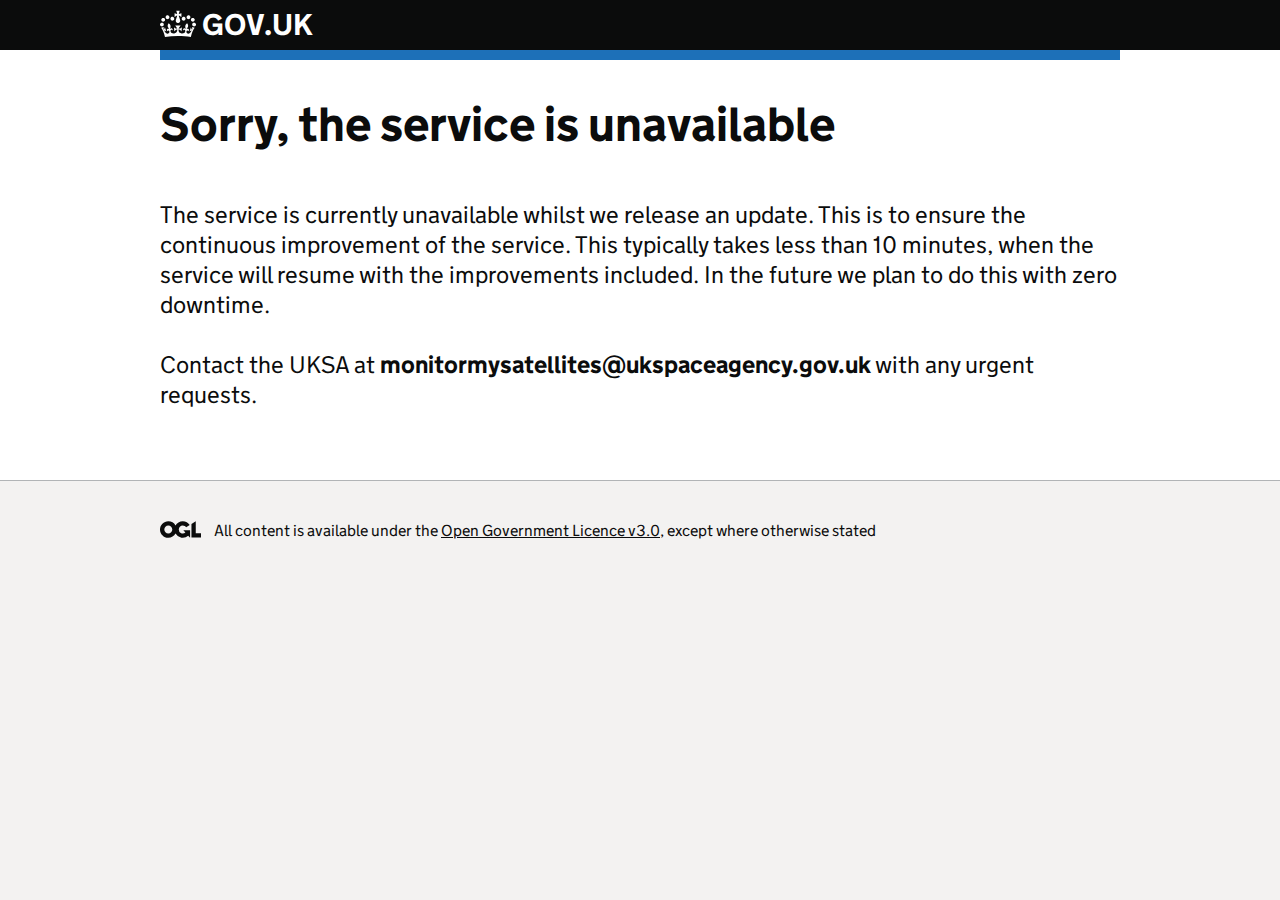
==== modules/maintenance/app/index.html @ 7b1642ac "MAJOR refactor..." ====
<!DOCTYPE html>
<html lang="en" class="govuk-template ">

<head>
    <meta charset="utf-8">
    <title>Sorry, the service is unavailable - Monitor my satellites - GOV.UK</title>
    <meta name="viewport" content="width=device-width, initial-scale=1, viewport-fit=cover">
    <meta name="theme-color" content="#0b0c0c">

    <meta http-equiv="X-UA-Compatible" content="IE=edge">

    <link rel="shortcut icon" sizes="16x16 32x32 48x48" href="./assets/images/favicon.ico" type="image/x-icon">
    <link rel="mask-icon" href="./assets/images/govuk-mask-icon.svg" color="#0b0c0c">
    <link rel="apple-touch-icon" sizes="180x180" href="./assets/images/govuk-apple-touch-icon-180x180.png">
    <link rel="apple-touch-icon" sizes="167x167" href="./assets/images/govuk-apple-touch-icon-167x167.png">
    <link rel="apple-touch-icon" sizes="152x152" href="./assets/images/govuk-apple-touch-icon-152x152.png">
    <link rel="apple-touch-icon" href="./assets/images/govuk-apple-touch-icon.png">

    <!--[if !IE 8]><!-->
    <link href="./stylesheets/govuk-frontend-4.0.0.min.css" rel="stylesheet">
    <!--<![endif]-->

    <!--[if IE 8]>
    <link href="./stylesheets/govuk-frontend-ie8-4.0.0.min.css" rel="stylesheet">
    <![endif]-->

    <meta property="og:image" content="./assets/images/govuk-opengraph-image.png">
</head>

<body class="govuk-template__body ">
<script>
    document.body.className = ((document.body.className) ? document.body.className + ' js-enabled' : 'js-enabled');

</script>

<a href="#main-content" class="govuk-skip-link" data-module="govuk-skip-link">Skip to main content</a>

<header class="govuk-header " role="banner" data-module="govuk-header">
    <div class="govuk-header__container govuk-width-container">
        <div class="govuk-header__logo">
            <a href="/" class="govuk-header__link govuk-header__link--homepage">
          <span class="govuk-header__logotype">
            <!--[if gt IE 8]><!-->
            <svg aria-hidden="true" focusable="false" class="govuk-header__logotype-crown" xmlns="http://www.w3.org/2000/svg" viewBox="0 0 132 97" height="30" width="36">
              <path fill="currentColor" fill-rule="evenodd" d="M25 30.2c3.5 1.5 7.7-.2 9.1-3.7 1.5-3.6-.2-7.8-3.9-9.2-3.6-1.4-7.6.3-9.1 3.9-1.4 3.5.3 7.5 3.9 9zM9 39.5c3.6 1.5 7.8-.2 9.2-3.7 1.5-3.6-.2-7.8-3.9-9.1-3.6-1.5-7.6.2-9.1 3.8-1.4 3.5.3 7.5 3.8 9zM4.4 57.2c3.5 1.5 7.7-.2 9.1-3.8 1.5-3.6-.2-7.7-3.9-9.1-3.5-1.5-7.6.3-9.1 3.8-1.4 3.5.3 7.6 3.9 9.1zm38.3-21.4c3.5 1.5 7.7-.2 9.1-3.8 1.5-3.6-.2-7.7-3.9-9.1-3.6-1.5-7.6.3-9.1 3.8-1.3 3.6.4 7.7 3.9 9.1zm64.4-5.6c-3.6 1.5-7.8-.2-9.1-3.7-1.5-3.6.2-7.8 3.8-9.2 3.6-1.4 7.7.3 9.2 3.9 1.3 3.5-.4 7.5-3.9 9zm15.9 9.3c-3.6 1.5-7.7-.2-9.1-3.7-1.5-3.6.2-7.8 3.7-9.1 3.6-1.5 7.7.2 9.2 3.8 1.5 3.5-.3 7.5-3.8 9zm4.7 17.7c-3.6 1.5-7.8-.2-9.2-3.8-1.5-3.6.2-7.7 3.9-9.1 3.6-1.5 7.7.3 9.2 3.8 1.3 3.5-.4 7.6-3.9 9.1zM89.3 35.8c-3.6 1.5-7.8-.2-9.2-3.8-1.4-3.6.2-7.7 3.9-9.1 3.6-1.5 7.7.3 9.2 3.8 1.4 3.6-.3 7.7-3.9 9.1zM69.7 17.7l8.9 4.7V9.3l-8.9 2.8c-.2-.3-.5-.6-.9-.9L72.4 0H59.6l3.5 11.2c-.3.3-.6.5-.9.9l-8.8-2.8v13.1l8.8-4.7c.3.3.6.7.9.9l-5 15.4v.1c-.2.8-.4 1.6-.4 2.4 0 4.1 3.1 7.5 7 8.1h.2c.3 0 .7.1 1 .1.4 0 .7 0 1-.1h.2c4-.6 7.1-4.1 7.1-8.1 0-.8-.1-1.7-.4-2.4V34l-5.1-15.4c.4-.2.7-.6 1-.9zM66 92.8c16.9 0 32.8 1.1 47.1 3.2 4-16.9 8.9-26.7 14-33.5l-9.6-3.4c1 4.9 1.1 7.2 0 10.2-1.5-1.4-3-4.3-4.2-8.7L108.6 76c2.8-2 5-3.2 7.5-3.3-4.4 9.4-10 11.9-13.6 11.2-4.3-.8-6.3-4.6-5.6-7.9 1-4.7 5.7-5.9 8-.5 4.3-8.7-3-11.4-7.6-8.8 7.1-7.2 7.9-13.5 2.1-21.1-8 6.1-8.1 12.3-4.5 20.8-4.7-5.4-12.1-2.5-9.5 6.2 3.4-5.2 7.9-2 7.2 3.1-.6 4.3-6.4 7.8-13.5 7.2-10.3-.9-10.9-8-11.2-13.8 2.5-.5 7.1 1.8 11 7.3L80.2 60c-4.1 4.4-8 5.3-12.3 5.4 1.4-4.4 8-11.6 8-11.6H55.5s6.4 7.2 7.9 11.6c-4.2-.1-8-1-12.3-5.4l1.4 16.4c3.9-5.5 8.5-7.7 10.9-7.3-.3 5.8-.9 12.8-11.1 13.8-7.2.6-12.9-2.9-13.5-7.2-.7-5 3.8-8.3 7.1-3.1 2.7-8.7-4.6-11.6-9.4-6.2 3.7-8.5 3.6-14.7-4.6-20.8-5.8 7.6-5 13.9 2.2 21.1-4.7-2.6-11.9.1-7.7 8.8 2.3-5.5 7.1-4.2 8.1.5.7 3.3-1.3 7.1-5.7 7.9-3.5.7-9-1.8-13.5-11.2 2.5.1 4.7 1.3 7.5 3.3l-4.7-15.4c-1.2 4.4-2.7 7.2-4.3 8.7-1.1-3-.9-5.3 0-10.2l-9.5 3.4c5 6.9 9.9 16.7 14 33.5 14.8-2.1 30.8-3.2 47.7-3.2z"></path>
            </svg>
              <!--<![endif]-->
              <!--[if IE 8]>
              <img src="./assets/images/govuk-logotype-crown.png" class="govuk-header__logotype-crown-fallback-image" width="36" height="32">
              <![endif]-->
              <span class="govuk-header__logotype-text">
              GOV.UK
            </span>
          </span>
            </a>
        </div>
    </div>
</header>

<div class="govuk-width-container ">
    <main class="govuk-main-wrapper " id="main-content" role="main">
        <h1 class="govuk-heading-xl">Sorry, the service is unavailable</h1>

        <p class="govuk-body-l">The service is currently unavailable whilst we release an update. This is to ensure the continuous improvement of the service. This typically takes less than 10 minutes, when the service will resume with the improvements included. In the future we plan to do this with zero downtime.</p>

        <p class="govuk-body-l">Contact the UKSA at <b>monitormysatellites@ukspaceagency.gov.uk</b> with any urgent requests.</p>

    </main>
</div>

<footer class="govuk-footer " role="contentinfo">
    <div class="govuk-width-container ">
        <div class="govuk-footer__meta">
            <div class="govuk-footer__meta-item govuk-footer__meta-item--grow">

                <svg aria-hidden="true" focusable="false" class="govuk-footer__licence-logo" xmlns="http://www.w3.org/2000/svg" viewBox="0 0 483.2 195.7" height="17" width="41">
                    <path fill="currentColor" d="M421.5 142.8V.1l-50.7 32.3v161.1h112.4v-50.7zm-122.3-9.6A47.12 47.12 0 0 1 221 97.8c0-26 21.1-47.1 47.1-47.1 16.7 0 31.4 8.7 39.7 21.8l42.7-27.2A97.63 97.63 0 0 0 268.1 0c-36.5 0-68.3 20.1-85.1 49.7A98 98 0 0 0 97.8 0C43.9 0 0 43.9 0 97.8s43.9 97.8 97.8 97.8c36.5 0 68.3-20.1 85.1-49.7a97.76 97.76 0 0 0 149.6 25.4l19.4 22.2h3v-87.8h-80l24.3 27.5zM97.8 145c-26 0-47.1-21.1-47.1-47.1s21.1-47.1 47.1-47.1 47.2 21 47.2 47S123.8 145 97.8 145" />
                </svg>
                <span class="govuk-footer__licence-description">
            All content is available under the
            <a class="govuk-footer__link" href="https://www.nationalarchives.gov.uk/doc/open-government-licence/version/3/" rel="license">Open Government Licence v3.0</a>, except where otherwise stated
          </span>
            </div>
        </div>
    </div>
</footer>

<script src="./javascript/govuk-frontend-4.0.0.min.js"></script>
<script>
    window.GOVUKFrontend.initAll()

</script>
</body>

</html>
---- modules/maintenance/app/stylesheets/govuk-frontend-4.0.0.min.css ----
.govuk-link{font-family:GDS Transport,arial,sans-serif;-webkit-font-smoothing:antialiased;-moz-osx-font-smoothing:grayscale;text-decoration:underline}

/*! Copyright (c) 2011 by Margaret Calvert & Henrik Kubel. All rights reserved. The font has been customised for exclusive use on gov.uk. This cut is not commercially available. */@font-face{font-family:GDS Transport;font-style:normal;font-weight:400;src:url(/modules/maintenance/app/assets/fonts/light-94a07e06a1-v2.woff2) format("woff2"),url(/modules/maintenance/app/assets/fonts/light-f591b13f7d-v2.woff) format("woff");font-display:fallback}@font-face{font-family:GDS Transport;font-style:normal;font-weight:700;src:url(/modules/maintenance/app/assets/fonts/bold-b542beb274-v2.woff2) format("woff2"),url(/modules/maintenance/app/assets/fonts/bold-affa96571d-v2.woff) format("woff");font-display:fallback}@media print{.govuk-link{font-family:sans-serif}}.govuk-link:focus{outline:3px solid rgba(0,0,0,0);background-color:#fd0;box-shadow:0 -2px #fd0,0 4px #0b0c0c;text-decoration:none}.govuk-link:link{color:#1d70b8}.govuk-link:visited{color:#4c2c92}.govuk-link:hover{color:#003078}.govuk-link:active,.govuk-link:focus{color:#0b0c0c}@media print{.govuk-link[href^="/"]:after,.govuk-link[href^="http://"]:after,.govuk-link[href^="https://"]:after{content:" (" attr(href) ")";font-size:90%;word-wrap:break-word}}.govuk-link--muted:link,.govuk-link--muted:visited{color:#505a5f}.govuk-link--muted:active,.govuk-link--muted:focus,.govuk-link--muted:hover,.govuk-link--text-colour:link,.govuk-link--text-colour:visited{color:#0b0c0c}@media print{.govuk-link--text-colour:link,.govuk-link--text-colour:visited{color:#000}}.govuk-link--text-colour:hover{color:rgba(11,12,12,.99)}.govuk-link--text-colour:active,.govuk-link--text-colour:focus{color:#0b0c0c}@media print{.govuk-link--text-colour:active,.govuk-link--text-colour:focus{color:#000}}.govuk-link--inverse:link,.govuk-link--inverse:visited{color:#fff}.govuk-link--inverse:active,.govuk-link--inverse:hover{color:hsla(0,0%,100%,.99)}.govuk-link--inverse:focus{color:#0b0c0c}.govuk-link--no-underline:not(:hover):not(:active){text-decoration:none}.govuk-link--no-visited-state:link,.govuk-link--no-visited-state:visited{color:#1d70b8}.govuk-link--no-visited-state:hover{color:#003078}.govuk-link--no-visited-state:active,.govuk-link--no-visited-state:focus,.govuk-list{color:#0b0c0c}.govuk-list{font-family:GDS Transport,arial,sans-serif;-webkit-font-smoothing:antialiased;-moz-osx-font-smoothing:grayscale;font-weight:400;font-size:16px;font-size:1rem;line-height:1.25;margin-top:0;margin-bottom:15px;padding-left:0;list-style-type:none}@media print{.govuk-list{font-family:sans-serif}}@media (min-width:40.0625em){.govuk-list{font-size:19px;font-size:1.1875rem;line-height:1.31579}}@media print{.govuk-list{font-size:14pt;line-height:1.15;color:#000}}@media (min-width:40.0625em){.govuk-list{margin-bottom:20px}}.govuk-list .govuk-list{margin-top:10px}.govuk-list>li{margin-bottom:5px}.govuk-list--bullet{padding-left:20px;list-style-type:disc}.govuk-list--number{padding-left:20px;list-style-type:decimal}.govuk-list--bullet>li,.govuk-list--number>li{margin-bottom:0}@media (min-width:40.0625em){.govuk-list--bullet>li,.govuk-list--number>li{margin-bottom:5px}}.govuk-list--spaced>li{margin-bottom:10px}@media (min-width:40.0625em){.govuk-list--spaced>li{margin-bottom:15px}}.govuk-heading-xl{color:#0b0c0c;font-family:GDS Transport,arial,sans-serif;-webkit-font-smoothing:antialiased;-moz-osx-font-smoothing:grayscale;font-weight:700;font-size:32px;font-size:2rem;line-height:1.09375;display:block;margin-top:0;margin-bottom:30px}@media print{.govuk-heading-xl{color:#000;font-family:sans-serif}}@media (min-width:40.0625em){.govuk-heading-xl{font-size:48px;font-size:3rem;line-height:1.04167}}@media print{.govuk-heading-xl{font-size:32pt;line-height:1.15}}@media (min-width:40.0625em){.govuk-heading-xl{margin-bottom:50px}}.govuk-heading-l{color:#0b0c0c;font-family:GDS Transport,arial,sans-serif;-webkit-font-smoothing:antialiased;-moz-osx-font-smoothing:grayscale;font-weight:700;font-size:24px;font-size:1.5rem;line-height:1.04167;display:block;margin-top:0;margin-bottom:20px}@media print{.govuk-heading-l{color:#000;font-family:sans-serif}}@media (min-width:40.0625em){.govuk-heading-l{font-size:36px;font-size:2.25rem;line-height:1.11111}}@media print{.govuk-heading-l{font-size:24pt;line-height:1.05}}@media (min-width:40.0625em){.govuk-heading-l{margin-bottom:30px}}.govuk-heading-m{color:#0b0c0c;font-family:GDS Transport,arial,sans-serif;-webkit-font-smoothing:antialiased;-moz-osx-font-smoothing:grayscale;font-weight:700;font-size:18px;font-size:1.125rem;line-height:1.11111;display:block;margin-top:0;margin-bottom:15px}@media print{.govuk-heading-m{color:#000;font-family:sans-serif}}@media (min-width:40.0625em){.govuk-heading-m{font-size:24px;font-size:1.5rem;line-height:1.25}}@media print{.govuk-heading-m{font-size:18pt;line-height:1.15}}@media (min-width:40.0625em){.govuk-heading-m{margin-bottom:20px}}.govuk-heading-s{color:#0b0c0c;font-family:GDS Transport,arial,sans-serif;-webkit-font-smoothing:antialiased;-moz-osx-font-smoothing:grayscale;font-weight:700;font-size:16px;font-size:1rem;line-height:1.25;display:block;margin-top:0;margin-bottom:15px}@media print{.govuk-heading-s{color:#000;font-family:sans-serif}}@media (min-width:40.0625em){.govuk-heading-s{font-size:19px;font-size:1.1875rem;line-height:1.31579}}@media print{.govuk-heading-s{font-size:14pt;line-height:1.15}}@media (min-width:40.0625em){.govuk-heading-s{margin-bottom:20px}}.govuk-caption-xl{font-family:GDS Transport,arial,sans-serif;-webkit-font-smoothing:antialiased;-moz-osx-font-smoothing:grayscale;font-weight:400;font-size:18px;font-size:1.125rem;line-height:1.11111;display:block;margin-bottom:5px;color:#505a5f}@media print{.govuk-caption-xl{font-family:sans-serif}}@media (min-width:40.0625em){.govuk-caption-xl{font-size:27px;font-size:1.6875rem;line-height:1.11111}}@media print{.govuk-caption-xl{font-size:18pt;line-height:1.15}}.govuk-caption-l{font-family:GDS Transport,arial,sans-serif;-webkit-font-smoothing:antialiased;-moz-osx-font-smoothing:grayscale;font-weight:400;font-size:18px;font-size:1.125rem;line-height:1.11111;display:block;margin-bottom:5px;color:#505a5f}@media print{.govuk-caption-l{font-family:sans-serif}}@media (min-width:40.0625em){.govuk-caption-l{font-size:24px;font-size:1.5rem;line-height:1.25}}@media print{.govuk-caption-l{font-size:18pt;line-height:1.15}}@media (min-width:40.0625em){.govuk-caption-l{margin-bottom:0}}.govuk-caption-m{font-family:GDS Transport,arial,sans-serif;-webkit-font-smoothing:antialiased;-moz-osx-font-smoothing:grayscale;font-weight:400;font-size:16px;font-size:1rem;line-height:1.25;display:block;color:#505a5f}@media print{.govuk-caption-m{font-family:sans-serif}}@media (min-width:40.0625em){.govuk-caption-m{font-size:19px;font-size:1.1875rem;line-height:1.31579}}@media print{.govuk-caption-m{font-size:14pt;line-height:1.15}}.govuk-body-l,.govuk-body-lead{color:#0b0c0c;font-family:GDS Transport,arial,sans-serif;-webkit-font-smoothing:antialiased;-moz-osx-font-smoothing:grayscale;font-weight:400;font-size:18px;font-size:1.125rem;line-height:1.11111;margin-top:0;margin-bottom:20px}@media print{.govuk-body-l,.govuk-body-lead{color:#000;font-family:sans-serif}}@media (min-width:40.0625em){.govuk-body-l,.govuk-body-lead{font-size:24px;font-size:1.5rem;line-height:1.25}}@media print{.govuk-body-l,.govuk-body-lead{font-size:18pt;line-height:1.15}}@media (min-width:40.0625em){.govuk-body-l,.govuk-body-lead{margin-bottom:30px}}.govuk-body,.govuk-body-m{color:#0b0c0c;font-family:GDS Transport,arial,sans-serif;-webkit-font-smoothing:antialiased;-moz-osx-font-smoothing:grayscale;font-weight:400;font-size:16px;font-size:1rem;line-height:1.25;margin-top:0;margin-bottom:15px}@media print{.govuk-body,.govuk-body-m{color:#000;font-family:sans-serif}}@media (min-width:40.0625em){.govuk-body,.govuk-body-m{font-size:19px;font-size:1.1875rem;line-height:1.31579}}@media print{.govuk-body,.govuk-body-m{font-size:14pt;line-height:1.15}}@media (min-width:40.0625em){.govuk-body,.govuk-body-m{margin-bottom:20px}}.govuk-body-s{color:#0b0c0c;font-family:GDS Transport,arial,sans-serif;-webkit-font-smoothing:antialiased;-moz-osx-font-smoothing:grayscale;font-weight:400;font-size:14px;font-size:.875rem;line-height:1.14286;margin-top:0;margin-bottom:15px}@media print{.govuk-body-s{color:#000;font-family:sans-serif}}@media (min-width:40.0625em){.govuk-body-s{font-size:16px;font-size:1rem;line-height:1.25}}@media print{.govuk-body-s{font-size:14pt;line-height:1.2}}@media (min-width:40.0625em){.govuk-body-s{margin-bottom:20px}}.govuk-body-xs{color:#0b0c0c;font-family:GDS Transport,arial,sans-serif;-webkit-font-smoothing:antialiased;-moz-osx-font-smoothing:grayscale;font-weight:400;font-size:12px;font-size:.75rem;line-height:1.25;margin-top:0;margin-bottom:15px}@media print{.govuk-body-xs{color:#000;font-family:sans-serif}}@media (min-width:40.0625em){.govuk-body-xs{font-size:14px;font-size:.875rem;line-height:1.42857}}@media print{.govuk-body-xs{font-size:12pt;line-height:1.2}}@media (min-width:40.0625em){.govuk-body-xs{margin-bottom:20px}}.govuk-body-l+.govuk-heading-l,.govuk-body-lead+.govuk-heading-l{padding-top:5px}@media (min-width:40.0625em){.govuk-body-l+.govuk-heading-l,.govuk-body-lead+.govuk-heading-l{padding-top:10px}}.govuk-body+.govuk-heading-l,.govuk-body-m+.govuk-heading-l,.govuk-body-s+.govuk-heading-l,.govuk-list+.govuk-heading-l{padding-top:15px}@media (min-width:40.0625em){.govuk-body+.govuk-heading-l,.govuk-body-m+.govuk-heading-l,.govuk-body-s+.govuk-heading-l,.govuk-list+.govuk-heading-l{padding-top:20px}}.govuk-body+.govuk-heading-m,.govuk-body+.govuk-heading-s,.govuk-body-m+.govuk-heading-m,.govuk-body-m+.govuk-heading-s,.govuk-body-s+.govuk-heading-m,.govuk-body-s+.govuk-heading-s,.govuk-list+.govuk-heading-m,.govuk-list+.govuk-heading-s{padding-top:5px}@media (min-width:40.0625em){.govuk-body+.govuk-heading-m,.govuk-body+.govuk-heading-s,.govuk-body-m+.govuk-heading-m,.govuk-body-m+.govuk-heading-s,.govuk-body-s+.govuk-heading-m,.govuk-body-s+.govuk-heading-s,.govuk-list+.govuk-heading-m,.govuk-list+.govuk-heading-s{padding-top:10px}}.govuk-section-break{margin:0;border:0}.govuk-section-break--xl{margin-top:30px;margin-bottom:30px}@media (min-width:40.0625em){.govuk-section-break--xl{margin-top:50px;margin-bottom:50px}}.govuk-section-break--l{margin-top:20px;margin-bottom:20px}@media (min-width:40.0625em){.govuk-section-break--l{margin-top:30px;margin-bottom:30px}}.govuk-section-break--m{margin-top:15px;margin-bottom:15px}@media (min-width:40.0625em){.govuk-section-break--m{margin-top:20px;margin-bottom:20px}}.govuk-section-break--visible{border-bottom:1px solid #b1b4b6}.govuk-button-group{margin-bottom:5px;display:-webkit-box;display:-webkit-flex;display:-ms-flexbox;display:flex;-webkit-box-orient:vertical;-webkit-box-direction:normal;-webkit-flex-direction:column;-ms-flex-direction:column;flex-direction:column;-webkit-box-align:center;-webkit-align-items:center;-ms-flex-align:center;align-items:center}@media (min-width:40.0625em){.govuk-button-group{margin-bottom:15px}}.govuk-button-group .govuk-link{font-family:GDS Transport,arial,sans-serif;-webkit-font-smoothing:antialiased;-moz-osx-font-smoothing:grayscale;font-weight:400;font-size:16px;font-size:1rem;line-height:1.1875;display:inline-block;max-width:100%;margin-top:5px;margin-bottom:20px;text-align:center}@media print{.govuk-button-group .govuk-link{font-family:sans-serif}}@media (min-width:40.0625em){.govuk-button-group .govuk-link{font-size:19px;font-size:1.1875rem;line-height:1}}@media print{.govuk-button-group .govuk-link{font-size:14pt;line-height:19px}}.govuk-button-group .govuk-button{margin-bottom:17px}@media (min-width:40.0625em){.govuk-button-group{margin-right:-15px;-webkit-box-orient:horizontal;-webkit-box-direction:normal;-webkit-flex-direction:row;-ms-flex-direction:row;flex-direction:row;-webkit-flex-wrap:wrap;-ms-flex-wrap:wrap;flex-wrap:wrap;-webkit-box-align:baseline;-webkit-align-items:baseline;-ms-flex-align:baseline;align-items:baseline}.govuk-button-group .govuk-button,.govuk-button-group .govuk-link{margin-right:15px}.govuk-button-group .govuk-link{text-align:left}}.govuk-form-group{margin-bottom:20px}.govuk-form-group:after{content:"";display:block;clear:both}@media (min-width:40.0625em){.govuk-form-group{margin-bottom:30px}}.govuk-form-group .govuk-form-group:last-of-type{margin-bottom:0}.govuk-form-group--error{padding-left:15px;border-left:5px solid #d4351c}.govuk-form-group--error .govuk-form-group{padding:0;border:0}.govuk-grid-row{margin-right:-15px;margin-left:-15px}.govuk-grid-row:after{content:"";display:block;clear:both}.govuk-grid-column-one-quarter{box-sizing:border-box;width:100%;padding:0 15px}@media (min-width:40.0625em){.govuk-grid-column-one-quarter{width:25%;float:left}}.govuk-grid-column-one-third{box-sizing:border-box;width:100%;padding:0 15px}@media (min-width:40.0625em){.govuk-grid-column-one-third{width:33.3333%;float:left}}.govuk-grid-column-one-half{box-sizing:border-box;width:100%;padding:0 15px}@media (min-width:40.0625em){.govuk-grid-column-one-half{width:50%;float:left}}.govuk-grid-column-two-thirds{box-sizing:border-box;width:100%;padding:0 15px}@media (min-width:40.0625em){.govuk-grid-column-two-thirds{width:66.6666%;float:left}}.govuk-grid-column-three-quarters{box-sizing:border-box;width:100%;padding:0 15px}@media (min-width:40.0625em){.govuk-grid-column-three-quarters{width:75%;float:left}}.govuk-grid-column-full{box-sizing:border-box;width:100%;padding:0 15px}@media (min-width:40.0625em){.govuk-grid-column-full{width:100%;float:left}}.govuk-grid-column-one-quarter-from-desktop{box-sizing:border-box;padding:0 15px}@media (min-width:48.0625em){.govuk-grid-column-one-quarter-from-desktop{width:25%;float:left}}.govuk-grid-column-one-third-from-desktop{box-sizing:border-box;padding:0 15px}@media (min-width:48.0625em){.govuk-grid-column-one-third-from-desktop{width:33.3333%;float:left}}.govuk-grid-column-one-half-from-desktop{box-sizing:border-box;padding:0 15px}@media (min-width:48.0625em){.govuk-grid-column-one-half-from-desktop{width:50%;float:left}}.govuk-grid-column-two-thirds-from-desktop{box-sizing:border-box;padding:0 15px}@media (min-width:48.0625em){.govuk-grid-column-two-thirds-from-desktop{width:66.6666%;float:left}}.govuk-grid-column-three-quarters-from-desktop{box-sizing:border-box;padding:0 15px}@media (min-width:48.0625em){.govuk-grid-column-three-quarters-from-desktop{width:75%;float:left}}.govuk-grid-column-full-from-desktop{box-sizing:border-box;padding:0 15px}@media (min-width:48.0625em){.govuk-grid-column-full-from-desktop{width:100%;float:left}}.govuk-main-wrapper{display:block;padding-top:20px;padding-bottom:20px}@media (min-width:40.0625em){.govuk-main-wrapper{padding-top:40px;padding-bottom:40px}}.govuk-main-wrapper--auto-spacing:first-child,.govuk-main-wrapper--l{padding-top:30px}@media (min-width:40.0625em){.govuk-main-wrapper--auto-spacing:first-child,.govuk-main-wrapper--l{padding-top:50px}}.govuk-template{background-color:#f3f2f1;-webkit-text-size-adjust:100%;-ms-text-size-adjust:100%;text-size-adjust:100%}@media screen{.govuk-template{overflow-y:scroll}}.govuk-template__body{margin:0;background-color:#fff}.govuk-width-container{max-width:960px;margin-right:15px;margin-left:15px}@supports (margin:max(calc(0px))){.govuk-width-container{margin-right:max(15px,calc(15px + env(safe-area-inset-right)));margin-left:max(15px,calc(15px + env(safe-area-inset-left)))}}@media (min-width:40.0625em){.govuk-width-container{margin-right:30px;margin-left:30px}@supports (margin:max(calc(0px))){.govuk-width-container{margin-right:max(30px,calc(15px + env(safe-area-inset-right)));margin-left:max(30px,calc(15px + env(safe-area-inset-left)))}}}@media (min-width:1020px){.govuk-width-container{margin-right:auto;margin-left:auto}@supports (margin:max(calc(0px))){.govuk-width-container{margin-right:auto;margin-left:auto}}}.govuk-accordion{margin-bottom:20px}@media (min-width:40.0625em){.govuk-accordion{margin-bottom:30px}}.govuk-accordion__section{padding-top:15px}.govuk-accordion__section-heading{margin-top:0;margin-bottom:0;padding-top:15px;padding-bottom:15px}.govuk-accordion__section-button{color:#0b0c0c;display:block;margin-bottom:0;padding-top:15px}@media print{.govuk-accordion__section-button{color:#000}}.govuk-accordion__section-heading-text{font-family:GDS Transport,arial,sans-serif;-webkit-font-smoothing:antialiased;-moz-osx-font-smoothing:grayscale;font-weight:700;font-size:18px;font-size:1.125rem;line-height:1.11111}@media print{.govuk-accordion__section-heading-text{font-family:sans-serif}}@media (min-width:40.0625em){.govuk-accordion__section-heading-text{font-size:24px;font-size:1.5rem;line-height:1.25}}@media print{.govuk-accordion__section-heading-text{font-size:18pt;line-height:1.15}}.govuk-accordion__section-content>:last-child{margin-bottom:0}.js-enabled .govuk-accordion{border-bottom:1px solid #b1b4b6}.js-enabled .govuk-accordion__section{padding-top:0}.js-enabled .govuk-accordion__section-content{display:none;padding-bottom:30px}@media (min-width:40.0625em){.js-enabled .govuk-accordion__section-content{padding-bottom:50px}}.js-enabled .govuk-accordion__section--expanded .govuk-accordion__section-content{display:block}.js-enabled .govuk-accordion__show-all{font-family:GDS Transport,arial,sans-serif;-webkit-font-smoothing:antialiased;-moz-osx-font-smoothing:grayscale;font-weight:400;font-size:16px;font-size:1rem;line-height:1.25;position:relative;z-index:1;margin-bottom:9px;padding:5px 2px 5px 0;border-width:0;color:#1d70b8;background:none;cursor:pointer;-webkit-appearance:none}@media print{.js-enabled .govuk-accordion__show-all{font-family:sans-serif}}@media (min-width:40.0625em){.js-enabled .govuk-accordion__show-all{font-size:19px;font-size:1.1875rem;line-height:1.31579}}@media print{.js-enabled .govuk-accordion__show-all{font-size:14pt;line-height:1.15}}@media (min-width:48.0625em){.js-enabled .govuk-accordion__show-all{margin-bottom:14px}}.js-enabled .govuk-accordion__show-all::-moz-focus-inner{padding:0;border:0}.js-enabled .govuk-accordion__show-all:hover{color:#0b0c0c;background:#f3f2f1;box-shadow:0 -2px #f3f2f1,0 4px #f3f2f1}.js-enabled .govuk-accordion__show-all:hover .govuk-accordion__section-toggle-text{color:#0b0c0c}.js-enabled .govuk-accordion__show-all:hover .govuk-accordion-nav__chevron{color:#0b0c0c;background:#0b0c0c}.js-enabled .govuk-accordion__show-all:hover .govuk-accordion-nav__chevron:after{color:#f3f2f1}.js-enabled .govuk-accordion__show-all:focus{outline:3px solid rgba(0,0,0,0);color:#0b0c0c;background-color:#fd0;box-shadow:0 -2px #fd0,0 4px #0b0c0c;text-decoration:none}.js-enabled .govuk-accordion__show-all:focus .govuk-accordion-nav__chevron{background:#0b0c0c}.js-enabled .govuk-accordion__show-all:focus .govuk-accordion-nav__chevron:after{color:#fd0}.js-enabled .govuk-accordion__section-heading{padding:0}.js-enabled .govuk-accordion-nav__chevron{box-sizing:border-box;display:inline-block;position:relative;width:1.25rem;height:1.25rem;border:.0625rem solid;border-radius:50%;vertical-align:middle}.js-enabled .govuk-accordion-nav__chevron:after{content:"";box-sizing:border-box;display:block;position:absolute;bottom:.3125rem;left:.375rem;width:.375rem;height:.375rem;-webkit-transform:rotate(-45deg);-ms-transform:rotate(-45deg);transform:rotate(-45deg);border-top:.125rem solid;border-right:.125rem solid}.js-enabled .govuk-accordion-nav__chevron--down{-webkit-transform:rotate(180deg);-ms-transform:rotate(180deg);transform:rotate(180deg)}.js-enabled .govuk-accordion__section-button{width:100%;padding:10px 0 0;border:0;border-top:1px solid #b1b4b6;border-bottom:10px solid rgba(0,0,0,0);color:#0b0c0c;background:none;text-align:left;cursor:pointer;-webkit-appearance:none}@media (min-width:40.0625em){.js-enabled .govuk-accordion__section-button{padding-bottom:10px}}.js-enabled .govuk-accordion__section-button:active{color:#0b0c0c;background:none}.js-enabled .govuk-accordion__section-button:hover{color:#0b0c0c;background:#f3f2f1}.js-enabled .govuk-accordion__section-button:hover .govuk-accordion__section-toggle-text{color:#0b0c0c}.js-enabled .govuk-accordion__section-button:hover .govuk-accordion-nav__chevron{color:#0b0c0c;background:#0b0c0c}.js-enabled .govuk-accordion__section-button:hover .govuk-accordion-nav__chevron:after{color:#f3f2f1}.js-enabled .govuk-accordion__section-button:focus{outline:0}.js-enabled .govuk-accordion__section-button:focus .govuk-accordion__section-heading-text-focus,.js-enabled .govuk-accordion__section-button:focus .govuk-accordion__section-summary-focus,.js-enabled .govuk-accordion__section-button:focus .govuk-accordion__section-toggle-focus{outline:3px solid rgba(0,0,0,0);color:#0b0c0c;background-color:#fd0;box-shadow:0 -2px #fd0,0 4px #0b0c0c;text-decoration:none}.js-enabled .govuk-accordion__section-button:focus .govuk-accordion-nav__chevron{color:#0b0c0c;background:#0b0c0c}.js-enabled .govuk-accordion__section-button:focus .govuk-accordion-nav__chevron:after{color:#fd0}.js-enabled .govuk-accordion__section-button::-moz-focus-inner{padding:0;border:0}.js-enabled .govuk-accordion__section--expanded .govuk-accordion__section-button{padding-bottom:20px;border-bottom:0}.js-enabled .govuk-accordion__section-button:focus .govuk-accordion__section-toggle-focus{padding-bottom:3px}@media (min-width:48.0625em){.js-enabled .govuk-accordion__section-button:focus .govuk-accordion__section-toggle-focus{padding-bottom:2px}}.js-enabled .govuk-accordion__section-heading-text,.js-enabled .govuk-accordion__section-summary,.js-enabled .govuk-accordion__section-toggle{display:block;margin-bottom:13px}.js-enabled .govuk-accordion__section-heading-text .govuk-accordion__section-heading-text-focus,.js-enabled .govuk-accordion__section-heading-text .govuk-accordion__section-summary-focus,.js-enabled .govuk-accordion__section-heading-text .govuk-accordion__section-toggle-focus,.js-enabled .govuk-accordion__section-summary .govuk-accordion__section-heading-text-focus,.js-enabled .govuk-accordion__section-summary .govuk-accordion__section-summary-focus,.js-enabled .govuk-accordion__section-summary .govuk-accordion__section-toggle-focus,.js-enabled .govuk-accordion__section-toggle .govuk-accordion__section-heading-text-focus,.js-enabled .govuk-accordion__section-toggle .govuk-accordion__section-summary-focus,.js-enabled .govuk-accordion__section-toggle .govuk-accordion__section-toggle-focus{display:inline}.js-enabled .govuk-accordion__section-toggle{font-family:GDS Transport,arial,sans-serif;-webkit-font-smoothing:antialiased;-moz-osx-font-smoothing:grayscale;font-weight:400;font-size:16px;font-size:1rem;line-height:1.25;color:#1d70b8}@media print{.js-enabled .govuk-accordion__section-toggle{font-family:sans-serif}}@media (min-width:40.0625em){.js-enabled .govuk-accordion__section-toggle{font-size:19px;font-size:1.1875rem;line-height:1.31579}}@media print{.js-enabled .govuk-accordion__section-toggle{font-size:14pt;line-height:1.15}}.js-enabled .govuk-accordion__section-toggle-text,.js-enabled .govuk-accordion__show-all-text{margin-left:5px;vertical-align:middle}@media screen and (forced-colors:active){.js-enabled .govuk-accordion__section-button:hover .govuk-accordion-nav__chevron,.js-enabled .govuk-accordion__show-all:hover .govuk-accordion-nav__chevron{background-color:rgba(0,0,0,0)}.js-enabled .govuk-accordion__section-button:focus .govuk-accordion-nav__chevron,.js-enabled .govuk-accordion__section-button:focus .govuk-accordion__section-heading-text-focus,.js-enabled .govuk-accordion__section-button:focus .govuk-accordion__section-summary-focus,.js-enabled .govuk-accordion__section-button:focus .govuk-accordion__section-toggle-focus,.js-enabled .govuk-accordion__show-all:focus .govuk-accordion-nav__chevron,.js-enabled .govuk-accordion__show-all:focus .govuk-accordion__section-heading-text-focus,.js-enabled .govuk-accordion__show-all:focus .govuk-accordion__section-summary-focus,.js-enabled .govuk-accordion__show-all:focus .govuk-accordion__section-toggle-focus{background:rgba(0,0,0,0);background-color:rgba(0,0,0,0)}}@media (hover:none){.js-enabled .govuk-accordion__section-header:hover{border-top-color:#b1b4b6;box-shadow:inset 0 3px 0 0 #1d70b8}.js-enabled .govuk-accordion__section-header:hover .govuk-accordion__section-button{border-top-color:#b1b4b6}}.govuk-back-link{font-size:14px;font-size:.875rem;line-height:1.14286;font-family:GDS Transport,arial,sans-serif;-webkit-font-smoothing:antialiased;-moz-osx-font-smoothing:grayscale;text-decoration:underline;display:inline-block;position:relative;margin-top:15px;margin-bottom:15px;padding-left:14px}@media (min-width:40.0625em){.govuk-back-link{font-size:16px;font-size:1rem;line-height:1.25}}@media print{.govuk-back-link{font-size:14pt;line-height:1.2;font-family:sans-serif}}.govuk-back-link:focus{outline:3px solid rgba(0,0,0,0);color:#0b0c0c;background-color:#fd0;box-shadow:0 -2px #fd0,0 4px #0b0c0c;text-decoration:none}.govuk-back-link:link,.govuk-back-link:visited{color:#0b0c0c}@media print{.govuk-back-link:link,.govuk-back-link:visited{color:#000}}.govuk-back-link:hover{color:rgba(11,12,12,.99)}.govuk-back-link:active,.govuk-back-link:focus{color:#0b0c0c}@media print{.govuk-back-link:active,.govuk-back-link:focus{color:#000}}.govuk-back-link:before{content:"";display:block;position:absolute;top:0;bottom:0;left:3px;width:7px;height:7px;margin:auto 0;-webkit-transform:rotate(225deg);-ms-transform:rotate(225deg);transform:rotate(225deg);border:solid;border-width:1px 1px 0 0;border-color:#505a5f}.govuk-back-link:focus:before{border-color:#0b0c0c}.govuk-back-link:after{content:"";position:absolute;top:-14px;right:0;bottom:-14px;left:0}.govuk-breadcrumbs{font-family:GDS Transport,arial,sans-serif;-webkit-font-smoothing:antialiased;-moz-osx-font-smoothing:grayscale;font-weight:400;font-size:14px;font-size:.875rem;line-height:1.14286;color:#0b0c0c;margin-top:15px;margin-bottom:10px}@media print{.govuk-breadcrumbs{font-family:sans-serif}}@media (min-width:40.0625em){.govuk-breadcrumbs{font-size:16px;font-size:1rem;line-height:1.25}}@media print{.govuk-breadcrumbs{font-size:14pt;line-height:1.2;color:#000}}.govuk-breadcrumbs__list{margin:0;padding:0;list-style-type:none}.govuk-breadcrumbs__list:after{content:"";display:block;clear:both}.govuk-breadcrumbs__list-item{display:inline-block;position:relative;margin-bottom:5px;margin-left:10px;padding-left:15.655px;float:left}.govuk-breadcrumbs__list-item:before{content:"";display:block;position:absolute;top:0;bottom:0;left:-3.31px;width:7px;height:7px;margin:auto 0;-webkit-transform:rotate(45deg);-ms-transform:rotate(45deg);transform:rotate(45deg);border:solid;border-width:1px 1px 0 0;border-color:#505a5f}.govuk-breadcrumbs__list-item:first-child{margin-left:0;padding-left:0}.govuk-breadcrumbs__list-item:first-child:before{content:none;display:none}.govuk-breadcrumbs__link{font-family:GDS Transport,arial,sans-serif;-webkit-font-smoothing:antialiased;-moz-osx-font-smoothing:grayscale;text-decoration:underline}@media print{.govuk-breadcrumbs__link{font-family:sans-serif}}.govuk-breadcrumbs__link:focus{outline:3px solid rgba(0,0,0,0);color:#0b0c0c;background-color:#fd0;box-shadow:0 -2px #fd0,0 4px #0b0c0c;text-decoration:none}.govuk-breadcrumbs__link:link,.govuk-breadcrumbs__link:visited{color:#0b0c0c}@media print{.govuk-breadcrumbs__link:link,.govuk-breadcrumbs__link:visited{color:#000}}.govuk-breadcrumbs__link:hover{color:rgba(11,12,12,.99)}.govuk-breadcrumbs__link:active,.govuk-breadcrumbs__link:focus{color:#0b0c0c}@media print{.govuk-breadcrumbs__link:active,.govuk-breadcrumbs__link:focus{color:#000}}@media (max-width:40.0525em){.govuk-breadcrumbs--collapse-on-mobile .govuk-breadcrumbs__list-item{display:none}.govuk-breadcrumbs--collapse-on-mobile .govuk-breadcrumbs__list-item:first-child,.govuk-breadcrumbs--collapse-on-mobile .govuk-breadcrumbs__list-item:last-child{display:inline-block}.govuk-breadcrumbs--collapse-on-mobile .govuk-breadcrumbs__list-item:before{top:6px;margin:0}.govuk-breadcrumbs--collapse-on-mobile .govuk-breadcrumbs__list{display:-webkit-box;display:-webkit-flex;display:-ms-flexbox;display:flex}}.govuk-button{font-family:GDS Transport,arial,sans-serif;-webkit-font-smoothing:antialiased;-moz-osx-font-smoothing:grayscale;font-weight:400;font-size:16px;font-size:1rem;line-height:1.1875;box-sizing:border-box;display:inline-block;position:relative;width:100%;margin:0 0 22px;padding:8px 10px 7px;border:2px solid rgba(0,0,0,0);border-radius:0;color:#fff;background-color:#00703c;box-shadow:0 2px 0 #002d18;text-align:center;vertical-align:top;cursor:pointer;-webkit-appearance:none}@media print{.govuk-button{font-family:sans-serif}}@media (min-width:40.0625em){.govuk-button{font-size:19px;font-size:1.1875rem;line-height:1}}@media print{.govuk-button{font-size:14pt;line-height:19px}}@media (min-width:40.0625em){.govuk-button{margin-bottom:32px;width:auto}}.govuk-button:active,.govuk-button:hover,.govuk-button:link,.govuk-button:visited{color:#fff;text-decoration:none}.govuk-button::-moz-focus-inner{padding:0;border:0}.govuk-button:hover{background-color:#005a30}.govuk-button:active{top:2px}.govuk-button:focus{border-color:#fd0;outline:3px solid rgba(0,0,0,0);box-shadow:inset 0 0 0 1px #fd0}.govuk-button:focus:not(:active):not(:hover){border-color:#fd0;color:#0b0c0c;background-color:#fd0;box-shadow:0 2px 0 #0b0c0c}.govuk-button:before{content:"";display:block;position:absolute;top:-2px;right:-2px;bottom:-4px;left:-2px;background:rgba(0,0,0,0)}.govuk-button:active:before{top:-4px}.govuk-button--disabled,.govuk-button[disabled=disabled],.govuk-button[disabled]{opacity:.5}.govuk-button--disabled:hover,.govuk-button[disabled=disabled]:hover,.govuk-button[disabled]:hover{background-color:#00703c;cursor:default}.govuk-button--disabled:active,.govuk-button[disabled=disabled]:active,.govuk-button[disabled]:active{top:0;box-shadow:0 2px 0 #002d18}.govuk-button--secondary{background-color:#f3f2f1;box-shadow:0 2px 0 #929191}.govuk-button--secondary,.govuk-button--secondary:active,.govuk-button--secondary:hover,.govuk-button--secondary:link,.govuk-button--secondary:visited{color:#0b0c0c}.govuk-button--secondary:hover{background-color:#dbdad9}.govuk-button--secondary:hover[disabled]{background-color:#f3f2f1}.govuk-button--warning{background-color:#d4351c;box-shadow:0 2px 0 #55150b}.govuk-button--warning,.govuk-button--warning:active,.govuk-button--warning:hover,.govuk-button--warning:link,.govuk-button--warning:visited{color:#fff}.govuk-button--warning:hover{background-color:#aa2a16}.govuk-button--warning:hover[disabled]{background-color:#d4351c}.govuk-button--start{font-weight:700;font-size:18px;font-size:1.125rem;line-height:1;display:-webkit-inline-box;display:-webkit-inline-flex;display:-ms-inline-flexbox;display:inline-flex;min-height:auto;-webkit-box-pack:center;-webkit-justify-content:center;-ms-flex-pack:center;justify-content:center}@media (min-width:40.0625em){.govuk-button--start{font-size:24px;font-size:1.5rem;line-height:1}}@media print{.govuk-button--start{font-size:18pt;line-height:1}}.govuk-button__start-icon{margin-left:5px;vertical-align:middle;-webkit-flex-shrink:0;-ms-flex-negative:0;flex-shrink:0;-webkit-align-self:center;-ms-flex-item-align:center;align-self:center;forced-color-adjust:auto}@media (min-width:48.0625em){.govuk-button__start-icon{margin-left:10px}}.govuk-error-message{font-family:GDS Transport,arial,sans-serif;-webkit-font-smoothing:antialiased;-moz-osx-font-smoothing:grayscale;font-weight:700;font-size:16px;font-size:1rem;line-height:1.25;display:block;margin-top:0;margin-bottom:15px;clear:both;color:#d4351c}@media print{.govuk-error-message{font-family:sans-serif}}@media (min-width:40.0625em){.govuk-error-message{font-size:19px;font-size:1.1875rem;line-height:1.31579}}@media print{.govuk-error-message{font-size:14pt;line-height:1.15}}.govuk-fieldset{min-width:0;margin:0;padding:0;border:0}.govuk-fieldset:after{content:"";display:block;clear:both}@supports not (caret-color:auto){.govuk-fieldset,x:-moz-any-link{display:table-cell}}.govuk-fieldset__legend{font-family:GDS Transport,arial,sans-serif;-webkit-font-smoothing:antialiased;-moz-osx-font-smoothing:grayscale;font-weight:400;font-size:16px;font-size:1rem;line-height:1.25;color:#0b0c0c;box-sizing:border-box;display:table;max-width:100%;margin-bottom:10px;padding:0;white-space:normal}@media print{.govuk-fieldset__legend{font-family:sans-serif}}@media (min-width:40.0625em){.govuk-fieldset__legend{font-size:19px;font-size:1.1875rem;line-height:1.31579}}@media print{.govuk-fieldset__legend{font-size:14pt;line-height:1.15;color:#000}}.govuk-fieldset__legend--xl{font-family:GDS Transport,arial,sans-serif;-webkit-font-smoothing:antialiased;-moz-osx-font-smoothing:grayscale;font-weight:700;font-size:32px;font-size:2rem;line-height:1.09375;margin-bottom:15px}@media print{.govuk-fieldset__legend--xl{font-family:sans-serif}}@media (min-width:40.0625em){.govuk-fieldset__legend--xl{font-size:48px;font-size:3rem;line-height:1.04167}}@media print{.govuk-fieldset__legend--xl{font-size:32pt;line-height:1.15}}.govuk-fieldset__legend--l{font-family:GDS Transport,arial,sans-serif;-webkit-font-smoothing:antialiased;-moz-osx-font-smoothing:grayscale;font-weight:700;font-size:24px;font-size:1.5rem;line-height:1.04167;margin-bottom:15px}@media print{.govuk-fieldset__legend--l{font-family:sans-serif}}@media (min-width:40.0625em){.govuk-fieldset__legend--l{font-size:36px;font-size:2.25rem;line-height:1.11111}}@media print{.govuk-fieldset__legend--l{font-size:24pt;line-height:1.05}}.govuk-fieldset__legend--m{font-family:GDS Transport,arial,sans-serif;-webkit-font-smoothing:antialiased;-moz-osx-font-smoothing:grayscale;font-weight:700;font-size:18px;font-size:1.125rem;line-height:1.11111;margin-bottom:15px}@media print{.govuk-fieldset__legend--m{font-family:sans-serif}}@media (min-width:40.0625em){.govuk-fieldset__legend--m{font-size:24px;font-size:1.5rem;line-height:1.25}}@media print{.govuk-fieldset__legend--m{font-size:18pt;line-height:1.15}}.govuk-fieldset__legend--s{font-family:GDS Transport,arial,sans-serif;-webkit-font-smoothing:antialiased;-moz-osx-font-smoothing:grayscale;font-weight:700;font-size:16px;font-size:1rem;line-height:1.25}@media print{.govuk-fieldset__legend--s{font-family:sans-serif}}@media (min-width:40.0625em){.govuk-fieldset__legend--s{font-size:19px;font-size:1.1875rem;line-height:1.31579}}@media print{.govuk-fieldset__legend--s{font-size:14pt;line-height:1.15}}.govuk-fieldset__heading{margin:0;font-size:inherit;font-weight:inherit}.govuk-hint{font-family:GDS Transport,arial,sans-serif;-webkit-font-smoothing:antialiased;-moz-osx-font-smoothing:grayscale;font-weight:400;font-size:16px;font-size:1rem;line-height:1.25;margin-bottom:15px;color:#505a5f}@media print{.govuk-hint{font-family:sans-serif}}@media (min-width:40.0625em){.govuk-hint{font-size:19px;font-size:1.1875rem;line-height:1.31579}}@media print{.govuk-hint{font-size:14pt;line-height:1.15}}.govuk-label:not(.govuk-label--m):not(.govuk-label--l):not(.govuk-label--xl)+.govuk-hint{margin-bottom:10px}.govuk-fieldset__legend:not(.govuk-fieldset__legend--m):not(.govuk-fieldset__legend--l):not(.govuk-fieldset__legend--xl)+.govuk-hint{margin-bottom:10px}.govuk-fieldset__legend+.govuk-hint{margin-top:-5px}.govuk-label{font-family:GDS Transport,arial,sans-serif;-webkit-font-smoothing:antialiased;-moz-osx-font-smoothing:grayscale;font-weight:400;font-size:16px;font-size:1rem;line-height:1.25;color:#0b0c0c;display:block;margin-bottom:5px}@media print{.govuk-label{font-family:sans-serif}}@media (min-width:40.0625em){.govuk-label{font-size:19px;font-size:1.1875rem;line-height:1.31579}}@media print{.govuk-label{font-size:14pt;line-height:1.15;color:#000}}.govuk-label--xl{font-family:GDS Transport,arial,sans-serif;-webkit-font-smoothing:antialiased;-moz-osx-font-smoothing:grayscale;font-weight:700;font-size:32px;font-size:2rem;line-height:1.09375;margin-bottom:15px}@media print{.govuk-label--xl{font-family:sans-serif}}@media (min-width:40.0625em){.govuk-label--xl{font-size:48px;font-size:3rem;line-height:1.04167}}@media print{.govuk-label--xl{font-size:32pt;line-height:1.15}}.govuk-label--l{font-family:GDS Transport,arial,sans-serif;-webkit-font-smoothing:antialiased;-moz-osx-font-smoothing:grayscale;font-weight:700;font-size:24px;font-size:1.5rem;line-height:1.04167;margin-bottom:15px}@media print{.govuk-label--l{font-family:sans-serif}}@media (min-width:40.0625em){.govuk-label--l{font-size:36px;font-size:2.25rem;line-height:1.11111}}@media print{.govuk-label--l{font-size:24pt;line-height:1.05}}.govuk-label--m{font-family:GDS Transport,arial,sans-serif;-webkit-font-smoothing:antialiased;-moz-osx-font-smoothing:grayscale;font-weight:700;font-size:18px;font-size:1.125rem;line-height:1.11111;margin-bottom:10px}@media print{.govuk-label--m{font-family:sans-serif}}@media (min-width:40.0625em){.govuk-label--m{font-size:24px;font-size:1.5rem;line-height:1.25}}@media print{.govuk-label--m{font-size:18pt;line-height:1.15}}.govuk-label--s{font-family:GDS Transport,arial,sans-serif;-webkit-font-smoothing:antialiased;-moz-osx-font-smoothing:grayscale;font-weight:700;font-size:16px;font-size:1rem;line-height:1.25}@media print{.govuk-label--s{font-family:sans-serif}}@media (min-width:40.0625em){.govuk-label--s{font-size:19px;font-size:1.1875rem;line-height:1.31579}}@media print{.govuk-label--s{font-size:14pt;line-height:1.15}}.govuk-label-wrapper{margin:0}.govuk-checkboxes__item{font-family:GDS Transport,arial,sans-serif;-webkit-font-smoothing:antialiased;-moz-osx-font-smoothing:grayscale;font-weight:400;font-size:16px;font-size:1rem;line-height:1.25;display:block;position:relative;min-height:40px;margin-bottom:10px;padding-left:40px;clear:left}@media print{.govuk-checkboxes__item{font-family:sans-serif}}@media (min-width:40.0625em){.govuk-checkboxes__item{font-size:19px;font-size:1.1875rem;line-height:1.31579}}@media print{.govuk-checkboxes__item{font-size:14pt;line-height:1.15}}.govuk-checkboxes__item:last-child,.govuk-checkboxes__item:last-of-type{margin-bottom:0}.govuk-checkboxes__input{cursor:pointer;position:absolute;z-index:1;top:-2px;left:-2px;width:44px;height:44px;margin:0;opacity:0}.govuk-checkboxes__label{display:inline-block;margin-bottom:0;padding:8px 15px 5px;cursor:pointer;-ms-touch-action:manipulation;touch-action:manipulation}.govuk-checkboxes__label:before{content:"";box-sizing:border-box;position:absolute;top:0;left:0;width:40px;height:40px;border:2px solid;background:rgba(0,0,0,0)}.govuk-checkboxes__label:after{content:"";box-sizing:border-box;position:absolute;top:11px;left:9px;width:23px;height:12px;-webkit-transform:rotate(-45deg);-ms-transform:rotate(-45deg);transform:rotate(-45deg);border:solid;border-width:0 0 5px 5px;border-top-color:rgba(0,0,0,0);opacity:0;background:rgba(0,0,0,0)}.govuk-checkboxes__hint{display:block;padding-right:15px;padding-left:15px}.govuk-checkboxes__input:focus+.govuk-checkboxes__label:before{border-width:4px;outline:3px solid rgba(0,0,0,0);outline-offset:1px;box-shadow:0 0 0 3px #fd0}@media (-ms-high-contrast:active),screen and (forced-colors:active){.govuk-checkboxes__input:focus+.govuk-checkboxes__label:before{outline-color:Highlight}}.govuk-checkboxes__input:checked+.govuk-checkboxes__label:after{opacity:1}.govuk-checkboxes__input:disabled,.govuk-checkboxes__input:disabled+.govuk-checkboxes__label{cursor:default}.govuk-checkboxes__input:disabled+.govuk-checkboxes__label{opacity:.5}.govuk-checkboxes__divider{font-family:GDS Transport,arial,sans-serif;-webkit-font-smoothing:antialiased;-moz-osx-font-smoothing:grayscale;font-weight:400;font-size:16px;font-size:1rem;line-height:1.25;color:#0b0c0c;width:40px;margin-bottom:10px;text-align:center}@media print{.govuk-checkboxes__divider{font-family:sans-serif}}@media (min-width:40.0625em){.govuk-checkboxes__divider{font-size:19px;font-size:1.1875rem;line-height:1.31579}}@media print{.govuk-checkboxes__divider{font-size:14pt;line-height:1.15;color:#000}}.govuk-checkboxes__conditional{margin-bottom:15px;margin-left:18px;padding-left:33px;border-left:4px solid #b1b4b6}@media (min-width:40.0625em){.govuk-checkboxes__conditional{margin-bottom:20px}}.js-enabled .govuk-checkboxes__conditional--hidden{display:none}.govuk-checkboxes__conditional>:last-child{margin-bottom:0}.govuk-checkboxes--small .govuk-checkboxes__item{min-height:0;margin-bottom:0;padding-left:34px;float:left}.govuk-checkboxes--small .govuk-checkboxes__item:after{content:"";display:block;clear:both}.govuk-checkboxes--small .govuk-checkboxes__input{left:-10px}.govuk-checkboxes--small .govuk-checkboxes__label{margin-top:-2px;padding:13px 15px 13px 1px;float:left}@media (min-width:40.0625em){.govuk-checkboxes--small .govuk-checkboxes__label{padding:11px 15px 10px 1px}}.govuk-checkboxes--small .govuk-checkboxes__label:before{top:8px;width:24px;height:24px}.govuk-checkboxes--small .govuk-checkboxes__label:after{top:15px;left:6px;width:12px;height:6.5px;border-width:0 0 3px 3px}.govuk-checkboxes--small .govuk-checkboxes__hint{padding:0;clear:both}.govuk-checkboxes--small .govuk-checkboxes__conditional{margin-left:10px;padding-left:20px;clear:both}.govuk-checkboxes--small .govuk-checkboxes__item:hover .govuk-checkboxes__input:not(:disabled)+.govuk-checkboxes__label:before{box-shadow:0 0 0 10px #b1b4b6}.govuk-checkboxes--small .govuk-checkboxes__item:hover .govuk-checkboxes__input:focus+.govuk-checkboxes__label:before{box-shadow:0 0 0 3px #fd0,0 0 0 10px #b1b4b6}@media (hover:none),(pointer:coarse){.govuk-checkboxes--small .govuk-checkboxes__item:hover .govuk-checkboxes__input:not(:disabled)+.govuk-checkboxes__label:before{box-shadow:none}.govuk-checkboxes--small .govuk-checkboxes__item:hover .govuk-checkboxes__input:focus+.govuk-checkboxes__label:before{box-shadow:0 0 0 3px #fd0}}.govuk-textarea{font-family:GDS Transport,arial,sans-serif;-webkit-font-smoothing:antialiased;-moz-osx-font-smoothing:grayscale;font-weight:400;font-size:16px;font-size:1rem;line-height:1.25;box-sizing:border-box;display:block;width:100%;min-height:40px;margin-bottom:20px;padding:5px;resize:vertical;border:2px solid #0b0c0c;border-radius:0;-webkit-appearance:none}@media print{.govuk-textarea{font-family:sans-serif}}@media (min-width:40.0625em){.govuk-textarea{font-size:19px;font-size:1.1875rem;line-height:1.25}}@media print{.govuk-textarea{font-size:14pt;line-height:1.25}}@media (min-width:40.0625em){.govuk-textarea{margin-bottom:30px}}.govuk-textarea:focus{outline:3px solid #fd0;outline-offset:0;box-shadow:inset 0 0 0 2px}.govuk-textarea--error{border-color:#d4351c}.govuk-textarea--error:focus{border-color:#0b0c0c}.govuk-character-count{margin-bottom:20px}@media (min-width:40.0625em){.govuk-character-count{margin-bottom:30px}}.govuk-character-count .govuk-form-group,.govuk-character-count .govuk-textarea{margin-bottom:5px}.govuk-character-count__message{font-family:GDS Transport,arial,sans-serif;-webkit-font-smoothing:antialiased;-moz-osx-font-smoothing:grayscale;-webkit-font-feature-settings:"tnum" 1;font-feature-settings:"tnum" 1;font-weight:400;margin-top:0;margin-bottom:0}@media print{.govuk-character-count__message{font-family:sans-serif}}@supports (font-variant-numeric:tabular-nums){.govuk-character-count__message{-webkit-font-feature-settings:normal;font-feature-settings:normal;font-variant-numeric:tabular-nums}}.govuk-character-count__message--disabled{visibility:hidden}.govuk-cookie-banner{padding-top:20px;border-bottom:10px solid rgba(0,0,0,0);background-color:#f3f2f1}.govuk-cookie-banner[hidden]{display:none}.govuk-cookie-banner__message{margin-bottom:-10px}.govuk-cookie-banner__message[hidden]{display:none}.govuk-cookie-banner__message:focus{outline:none}.govuk-summary-list{font-family:GDS Transport,arial,sans-serif;-webkit-font-smoothing:antialiased;-moz-osx-font-smoothing:grayscale;font-weight:400;font-size:16px;font-size:1rem;line-height:1.25;color:#0b0c0c;margin:0 0 20px}@media print{.govuk-summary-list{font-family:sans-serif}}@media (min-width:40.0625em){.govuk-summary-list{font-size:19px;font-size:1.1875rem;line-height:1.31579}}@media print{.govuk-summary-list{font-size:14pt;line-height:1.15;color:#000}}@media (min-width:40.0625em){.govuk-summary-list{display:table;width:100%;table-layout:fixed;border-collapse:collapse;margin-bottom:30px}}.govuk-summary-list__row{border-bottom:1px solid #b1b4b6}@media (max-width:40.0525em){.govuk-summary-list__row{margin-bottom:15px}}@media (min-width:40.0625em){.govuk-summary-list__row{display:table-row}}.govuk-summary-list__row--no-actions:after{content:"";display:table-cell}.govuk-summary-list__actions,.govuk-summary-list__key,.govuk-summary-list__value{margin:0}@media (min-width:40.0625em){.govuk-summary-list__actions,.govuk-summary-list__key,.govuk-summary-list__value{display:table-cell;padding-top:10px;padding-right:20px;padding-bottom:10px}}.govuk-summary-list__actions{margin-bottom:15px}@media (min-width:40.0625em){.govuk-summary-list__actions{width:20%;padding-right:0;text-align:right}}.govuk-summary-list__key,.govuk-summary-list__value{word-wrap:break-word;overflow-wrap:break-word}.govuk-summary-list__key{margin-bottom:5px;font-weight:700}@media (min-width:40.0625em){.govuk-summary-list__key{width:30%}}@media (max-width:40.0525em){.govuk-summary-list__value{margin-bottom:15px}}.govuk-summary-list__value>p{margin-bottom:10px}.govuk-summary-list__value>:last-child{margin-bottom:0}.govuk-summary-list__actions-list{width:100%;margin:0;padding:0}.govuk-summary-list__actions-list-item{display:inline;margin-right:10px;padding-right:10px}.govuk-summary-list__actions-list-item:not(:last-child){border-right:1px solid #b1b4b6}.govuk-summary-list__actions-list-item:last-child{margin-right:0;padding-right:0;border:0}.govuk-summary-list--no-border .govuk-summary-list__row{border:0}@media (min-width:40.0625em){.govuk-summary-list--no-border .govuk-summary-list__actions,.govuk-summary-list--no-border .govuk-summary-list__key,.govuk-summary-list--no-border .govuk-summary-list__value{padding-bottom:11px}}.govuk-summary-list__row--no-border{border:0}@media (min-width:40.0625em){.govuk-summary-list__row--no-border .govuk-summary-list__actions,.govuk-summary-list__row--no-border .govuk-summary-list__key,.govuk-summary-list__row--no-border .govuk-summary-list__value{padding-bottom:11px}}.govuk-input{font-family:GDS Transport,arial,sans-serif;-webkit-font-smoothing:antialiased;-moz-osx-font-smoothing:grayscale;font-weight:400;font-size:16px;font-size:1rem;line-height:1.25;box-sizing:border-box;width:100%;height:40px;height:2.5rem;margin-top:0;padding:5px;border:2px solid #0b0c0c;border-radius:0;-webkit-appearance:none;-moz-appearance:none;appearance:none}@media print{.govuk-input{font-family:sans-serif}}@media (min-width:40.0625em){.govuk-input{font-size:19px;font-size:1.1875rem;line-height:1.31579}}@media print{.govuk-input{font-size:14pt;line-height:1.15}}.govuk-input:focus{outline:3px solid #fd0;outline-offset:0;box-shadow:inset 0 0 0 2px}.govuk-input::-webkit-inner-spin-button,.govuk-input::-webkit-outer-spin-button{margin:0;-webkit-appearance:none}.govuk-input[type=number]{-moz-appearance:textfield}.govuk-input--error{border-color:#d4351c}.govuk-input--error:focus{border-color:#0b0c0c}.govuk-input--width-30{max-width:59ex}.govuk-input--width-20{max-width:41ex}.govuk-input--width-10{max-width:23ex}.govuk-input--width-5{max-width:10.8ex}.govuk-input--width-4{max-width:9ex}.govuk-input--width-3{max-width:7.2ex}.govuk-input--width-2{max-width:5.4ex}.govuk-input__wrapper{display:-webkit-box;display:-webkit-flex;display:-ms-flexbox;display:flex}.govuk-input__wrapper .govuk-input{-webkit-box-flex:0;-webkit-flex:0 1 auto;-ms-flex:0 1 auto;flex:0 1 auto}.govuk-input__wrapper .govuk-input:focus{z-index:1}@media (max-width:19.99em){.govuk-input__wrapper{display:block}.govuk-input__wrapper .govuk-input{max-width:100%}}.govuk-input__prefix,.govuk-input__suffix{font-family:GDS Transport,arial,sans-serif;-webkit-font-smoothing:antialiased;-moz-osx-font-smoothing:grayscale;font-weight:400;font-size:16px;font-size:1rem;line-height:1.25;box-sizing:border-box;display:inline-block;min-width:40px;min-width:2.5rem;height:40px;height:2.5rem;padding:5px;border:2px solid #0b0c0c;background-color:#f3f2f1;text-align:center;white-space:nowrap;cursor:default;-webkit-box-flex:0;-webkit-flex:0 0 auto;-ms-flex:0 0 auto;flex:0 0 auto}@media print{.govuk-input__prefix,.govuk-input__suffix{font-family:sans-serif}}@media (min-width:40.0625em){.govuk-input__prefix,.govuk-input__suffix{font-size:19px;font-size:1.1875rem;line-height:1.31579}}@media print{.govuk-input__prefix,.govuk-input__suffix{font-size:14pt;line-height:1.15}}@media (max-width:40.0525em){.govuk-input__prefix,.govuk-input__suffix{line-height:1.6}}@media (max-width:19.99em){.govuk-input__prefix,.govuk-input__suffix{display:block;height:100%;white-space:normal}}@media (max-width:19.99em){.govuk-input__prefix{border-bottom:0}}@media (min-width:20em){.govuk-input__prefix{border-right:0}}@media (max-width:19.99em){.govuk-input__suffix{border-top:0}}@media (min-width:20em){.govuk-input__suffix{border-left:0}}.govuk-date-input{font-size:0}.govuk-date-input:after{content:"";display:block;clear:both}.govuk-date-input__item{display:inline-block;margin-right:20px;margin-bottom:0}.govuk-date-input__label{display:block}.govuk-date-input__input{margin-bottom:0}.govuk-details{font-family:GDS Transport,arial,sans-serif;-webkit-font-smoothing:antialiased;-moz-osx-font-smoothing:grayscale;font-weight:400;font-size:16px;font-size:1rem;line-height:1.25;color:#0b0c0c;margin-bottom:20px;display:block}@media print{.govuk-details{font-family:sans-serif}}@media (min-width:40.0625em){.govuk-details{font-size:19px;font-size:1.1875rem;line-height:1.31579}}@media print{.govuk-details{font-size:14pt;line-height:1.15;color:#000}}@media (min-width:40.0625em){.govuk-details{margin-bottom:30px}}.govuk-details__summary{display:inline-block;position:relative;margin-bottom:5px;padding-left:25px;color:#1d70b8;cursor:pointer}.govuk-details__summary:hover{color:#003078}.govuk-details__summary:focus{outline:3px solid rgba(0,0,0,0);color:#0b0c0c;background-color:#fd0;box-shadow:0 -2px #fd0,0 4px #0b0c0c;text-decoration:none}.govuk-details__summary-text{text-decoration:underline}.govuk-details__summary:focus .govuk-details__summary-text{text-decoration:none}.govuk-details__summary::-webkit-details-marker{display:none}.govuk-details__summary:before{content:"";position:absolute;top:-1px;bottom:0;left:0;margin:auto;display:block;width:0;height:0;-webkit-clip-path:polygon(0 0,100% 50%,0 100%);clip-path:polygon(0 0,100% 50%,0 100%);border-color:rgba(0,0,0,0);border-style:solid;border-width:7px 0 7px 12.124px;border-left-color:inherit}.govuk-details[open]>.govuk-details__summary:before{display:block;width:0;height:0;-webkit-clip-path:polygon(0 0,50% 100%,100% 0);clip-path:polygon(0 0,50% 100%,100% 0);border-color:rgba(0,0,0,0);border-style:solid;border-width:12.124px 7px 0;border-top-color:inherit}.govuk-details__text{padding-top:15px;padding-bottom:15px;padding-left:20px;border-left:5px solid #b1b4b6}.govuk-details__text p{margin-top:0;margin-bottom:20px}.govuk-details__text>:last-child{margin-bottom:0}.govuk-error-summary{color:#0b0c0c;padding:15px;margin-bottom:30px;border:5px solid #d4351c}@media print{.govuk-error-summary{color:#000}}@media (min-width:40.0625em){.govuk-error-summary{padding:20px;margin-bottom:50px}}.govuk-error-summary:focus{outline:3px solid #fd0}.govuk-error-summary__title{font-family:GDS Transport,arial,sans-serif;-webkit-font-smoothing:antialiased;-moz-osx-font-smoothing:grayscale;font-weight:700;font-size:18px;font-size:1.125rem;line-height:1.11111;margin-top:0;margin-bottom:15px}@media print{.govuk-error-summary__title{font-family:sans-serif}}@media (min-width:40.0625em){.govuk-error-summary__title{font-size:24px;font-size:1.5rem;line-height:1.25}}@media print{.govuk-error-summary__title{font-size:18pt;line-height:1.15}}@media (min-width:40.0625em){.govuk-error-summary__title{margin-bottom:20px}}.govuk-error-summary__body{font-family:GDS Transport,arial,sans-serif;-webkit-font-smoothing:antialiased;-moz-osx-font-smoothing:grayscale;font-weight:400;font-size:16px;font-size:1rem;line-height:1.25}@media print{.govuk-error-summary__body{font-family:sans-serif}}@media (min-width:40.0625em){.govuk-error-summary__body{font-size:19px;font-size:1.1875rem;line-height:1.31579}}@media print{.govuk-error-summary__body{font-size:14pt;line-height:1.15}}.govuk-error-summary__body p{margin-top:0;margin-bottom:15px}@media (min-width:40.0625em){.govuk-error-summary__body p{margin-bottom:20px}}.govuk-error-summary__list{margin-top:0;margin-bottom:0}.govuk-error-summary__list a{font-weight:700;font-family:GDS Transport,arial,sans-serif;-webkit-font-smoothing:antialiased;-moz-osx-font-smoothing:grayscale;text-decoration:underline}@media print{.govuk-error-summary__list a{font-family:sans-serif}}.govuk-error-summary__list a:focus{outline:3px solid rgba(0,0,0,0);background-color:#fd0;box-shadow:0 -2px #fd0,0 4px #0b0c0c;text-decoration:none}.govuk-error-summary__list a:link,.govuk-error-summary__list a:visited{color:#d4351c}.govuk-error-summary__list a:hover{color:#942514}.govuk-error-summary__list a:active{color:#d4351c}.govuk-error-summary__list a:focus{color:#0b0c0c}.govuk-file-upload{font-family:GDS Transport,arial,sans-serif;-webkit-font-smoothing:antialiased;-moz-osx-font-smoothing:grayscale;font-weight:400;font-size:16px;font-size:1rem;line-height:1.25;color:#0b0c0c;max-width:100%;margin-left:-5px;padding:5px}@media print{.govuk-file-upload{font-family:sans-serif}}@media (min-width:40.0625em){.govuk-file-upload{font-size:19px;font-size:1.1875rem;line-height:1.31579}}@media print{.govuk-file-upload{font-size:14pt;line-height:1.15;color:#000}}.govuk-file-upload::-webkit-file-upload-button{-webkit-appearance:button;color:inherit;font:inherit}.govuk-file-upload:focus{outline:3px solid #fd0;box-shadow:inset 0 0 0 4px #0b0c0c}.govuk-file-upload:focus-within{outline:3px solid #fd0;box-shadow:inset 0 0 0 4px #0b0c0c}.govuk-footer{font-family:GDS Transport,arial,sans-serif;-webkit-font-smoothing:antialiased;-moz-osx-font-smoothing:grayscale;font-weight:400;font-size:14px;font-size:.875rem;line-height:1.14286;padding-top:25px;padding-bottom:15px;border-top:1px solid #b1b4b6;color:#0b0c0c;background:#f3f2f1}@media print{.govuk-footer{font-family:sans-serif}}@media (min-width:40.0625em){.govuk-footer{font-size:16px;font-size:1rem;line-height:1.25}}@media print{.govuk-footer{font-size:14pt;line-height:1.2}}@media (min-width:40.0625em){.govuk-footer{padding-top:40px;padding-bottom:25px}}.govuk-footer__link{font-family:GDS Transport,arial,sans-serif;-webkit-font-smoothing:antialiased;-moz-osx-font-smoothing:grayscale;text-decoration:underline}@media print{.govuk-footer__link{font-family:sans-serif}}.govuk-footer__link:focus{outline:3px solid rgba(0,0,0,0);color:#0b0c0c;background-color:#fd0;box-shadow:0 -2px #fd0,0 4px #0b0c0c;text-decoration:none}.govuk-footer__link:link,.govuk-footer__link:visited{color:#0b0c0c}@media print{.govuk-footer__link:link,.govuk-footer__link:visited{color:#000}}.govuk-footer__link:hover{color:rgba(11,12,12,.99)}.govuk-footer__link:active,.govuk-footer__link:focus{color:#0b0c0c}@media print{.govuk-footer__link:active,.govuk-footer__link:focus{color:#000}}.govuk-footer__section-break{margin:0 0 30px;border:0;border-bottom:1px solid #b1b4b6}@media (min-width:40.0625em){.govuk-footer__section-break{margin-bottom:50px}}.govuk-footer__meta{display:-webkit-box;display:-webkit-flex;display:-ms-flexbox;display:flex;margin-right:-15px;margin-left:-15px;-webkit-flex-wrap:wrap;-ms-flex-wrap:wrap;flex-wrap:wrap;-webkit-box-align:end;-webkit-align-items:flex-end;-ms-flex-align:end;align-items:flex-end;-webkit-box-pack:center;-webkit-justify-content:center;-ms-flex-pack:center;justify-content:center}.govuk-footer__meta-item{margin-right:15px;margin-bottom:25px;margin-left:15px}.govuk-footer__meta-item--grow{-webkit-box-flex:1;-webkit-flex:1;-ms-flex:1;flex:1}@media (max-width:40.0525em){.govuk-footer__meta-item--grow{-webkit-flex-basis:320px;-ms-flex-preferred-size:320px;flex-basis:320px}}.govuk-footer__licence-logo{display:inline-block;margin-right:10px;vertical-align:top;forced-color-adjust:auto}@media (max-width:48.0525em){.govuk-footer__licence-logo{margin-bottom:15px}}.govuk-footer__licence-description{display:inline-block}.govuk-footer__copyright-logo{display:inline-block;min-width:125px;padding-top:112px;background-image:url(/modules/maintenance/app/assets/images/govuk-crest.png);background-repeat:no-repeat;background-position:50% 0;background-size:125px 102px;text-align:center;white-space:nowrap}@media only screen and (-webkit-min-device-pixel-ratio:2),only screen and (min-resolution:2dppx),only screen and (min-resolution:192dpi){.govuk-footer__copyright-logo{background-image:url(/modules/maintenance/app/assets/images/govuk-crest-2x.png)}}.govuk-footer__inline-list{margin-top:0;margin-bottom:15px;padding:0}.govuk-footer__meta-custom{margin-bottom:20px}.govuk-footer__inline-list-item{display:inline-block;margin-right:15px;margin-bottom:5px}.govuk-footer__heading{margin-bottom:30px;padding-bottom:20px;border-bottom:1px solid #b1b4b6}@media (max-width:40.0525em){.govuk-footer__heading{padding-bottom:10px}}.govuk-footer__navigation{margin-right:-15px;margin-left:-15px}.govuk-footer__navigation:after{content:"";display:block;clear:both}.govuk-footer__section{display:inline-block;margin-bottom:30px;vertical-align:top}.govuk-footer__list{margin:0;padding:0;list-style:none;-webkit-column-gap:30px;column-gap:30px}.govuk-footer__list .govuk-footer__link:hover{text-decoration-thickness:auto}@media (min-width:48.0625em){.govuk-footer__list--columns-2{-webkit-column-count:2;column-count:2}.govuk-footer__list--columns-3{-webkit-column-count:3;column-count:3}}.govuk-footer__list-item{margin-bottom:15px}@media (min-width:40.0625em){.govuk-footer__list-item{margin-bottom:20px}}.govuk-footer__list-item:last-child{margin-bottom:0}.govuk-header{font-family:GDS Transport,arial,sans-serif;-webkit-font-smoothing:antialiased;-moz-osx-font-smoothing:grayscale;font-weight:400;font-size:14px;font-size:.875rem;line-height:1.14286;border-bottom:10px solid #fff;color:#fff;background:#0b0c0c}@media print{.govuk-header{font-family:sans-serif}}@media (min-width:40.0625em){.govuk-header{font-size:16px;font-size:1rem;line-height:1.25}}@media print{.govuk-header{font-size:14pt;line-height:1.2}}.govuk-header__container--full-width{padding:0 15px;border-color:#1d70b8}.govuk-header__container--full-width .govuk-header__menu-button{right:15px}.govuk-header__container{position:relative;margin-bottom:-10px;padding-top:10px;border-bottom:10px solid #1d70b8}.govuk-header__container:after{content:"";display:block;clear:both}.govuk-header__logotype{display:inline-block;margin-right:5px}@media (forced-colors:active){.govuk-header__logotype{forced-color-adjust:none;color:linktext}}.govuk-header__logotype:last-child{margin-right:0}.govuk-header__logotype-crown{position:relative;top:-1px;margin-right:1px;fill:currentColor;vertical-align:top}.govuk-header__logotype-crown-fallback-image{width:36px;height:32px;border:0;vertical-align:bottom}.govuk-header__product-name{font-family:GDS Transport,arial,sans-serif;-webkit-font-smoothing:antialiased;-moz-osx-font-smoothing:grayscale;font-weight:400;font-size:18px;font-size:1.125rem;line-height:1;display:inline-table}@media print{.govuk-header__product-name{font-family:sans-serif}}@media (min-width:40.0625em){.govuk-header__product-name{font-size:24px;font-size:1.5rem;line-height:1}}@media print{.govuk-header__product-name{font-size:18pt;line-height:1}}.govuk-header__link{font-family:GDS Transport,arial,sans-serif;-webkit-font-smoothing:antialiased;-moz-osx-font-smoothing:grayscale;text-decoration:none}@media print{.govuk-header__link{font-family:sans-serif}}.govuk-header__link:link,.govuk-header__link:visited{color:#fff}.govuk-header__link:active,.govuk-header__link:hover{color:hsla(0,0%,100%,.99)}.govuk-header__link:hover{text-decoration:underline;text-decoration-thickness:3px;text-underline-offset:.1em}.govuk-header__link:focus{outline:3px solid rgba(0,0,0,0);color:#0b0c0c;background-color:#fd0;box-shadow:0 -2px #fd0,0 4px #0b0c0c;text-decoration:none}.govuk-header__link--homepage{font-family:GDS Transport,arial,sans-serif;-webkit-font-smoothing:antialiased;-moz-osx-font-smoothing:grayscale;font-weight:700;display:inline-block;margin-right:10px;font-size:30px;line-height:1}@media print{.govuk-header__link--homepage{font-family:sans-serif}}.govuk-header__link--homepage:link,.govuk-header__link--homepage:visited{text-decoration:none}.govuk-header__link--homepage:active,.govuk-header__link--homepage:hover{margin-bottom:-3px;border-bottom:3px solid}.govuk-header__link--homepage:focus{margin-bottom:0;border-bottom:0}.govuk-header__link--service-name{display:inline-block;margin-bottom:10px;font-family:GDS Transport,arial,sans-serif;-webkit-font-smoothing:antialiased;-moz-osx-font-smoothing:grayscale;font-weight:700;font-size:18px;font-size:1.125rem;line-height:1.11111}@media print{.govuk-header__link--service-name{font-family:sans-serif}}@media (min-width:40.0625em){.govuk-header__link--service-name{font-size:24px;font-size:1.5rem;line-height:1.25}}@media print{.govuk-header__link--service-name{font-size:18pt;line-height:1.15}}.govuk-header__content,.govuk-header__logo{box-sizing:border-box}.govuk-header__logo{margin-bottom:10px;padding-right:50px}@media (min-width:40.0625em){.govuk-header__logo{margin-bottom:10px}}@media (min-width:48.0625em){.govuk-header__logo{width:33.33%;padding-right:15px;float:left;vertical-align:top}}@media (min-width:48.0625em){.govuk-header__content{width:66.66%;padding-left:15px;float:left}}.govuk-header__menu-button{font-family:GDS Transport,arial,sans-serif;-webkit-font-smoothing:antialiased;-moz-osx-font-smoothing:grayscale;font-weight:400;font-size:14px;font-size:.875rem;line-height:1.14286;display:none;position:absolute;top:20px;right:0;margin:0;padding:0;border:0;color:#fff;background:none;cursor:pointer}@media print{.govuk-header__menu-button{font-family:sans-serif}}@media (min-width:40.0625em){.govuk-header__menu-button{font-size:16px;font-size:1rem;line-height:1.25}}@media print{.govuk-header__menu-button{font-size:14pt;line-height:1.2}}.govuk-header__menu-button:hover{-webkit-text-decoration:solid underline 3px;text-decoration:solid underline 3px;text-underline-offset:.1em}.govuk-header__menu-button:focus{outline:3px solid rgba(0,0,0,0);color:#0b0c0c;background-color:#fd0;box-shadow:0 -2px #fd0,0 4px #0b0c0c;text-decoration:none}.govuk-header__menu-button:after{display:inline-block;width:0;height:0;-webkit-clip-path:polygon(0 0,50% 100%,100% 0);clip-path:polygon(0 0,50% 100%,100% 0);border-color:rgba(0,0,0,0);border-style:solid;border-width:8.66px 5px 0;border-top-color:inherit;content:"";margin-left:5px}@media (min-width:40.0625em){.govuk-header__menu-button{top:15px}}.govuk-header__menu-button--open:after{display:inline-block;width:0;height:0;-webkit-clip-path:polygon(50% 0,0 100%,100% 100%);clip-path:polygon(50% 0,0 100%,100% 100%);border-color:rgba(0,0,0,0);border-style:solid;border-width:0 5px 8.66px;border-bottom-color:inherit}@media (min-width:48.0625em){.govuk-header__navigation{margin-bottom:10px}}.govuk-header__navigation-list{margin:0;padding:0;list-style:none}.js-enabled .govuk-header__menu-button{display:block}@media (min-width:48.0625em){.js-enabled .govuk-header__menu-button{display:none}}.js-enabled .govuk-header__navigation-list{display:none}@media (min-width:48.0625em){.js-enabled .govuk-header__navigation-list{display:block}}.js-enabled .govuk-header__navigation-list--open{display:block}@media (min-width:48.0625em){.govuk-header__navigation--end{margin:0;padding:5px 0;text-align:right}}.govuk-header__navigation--no-service-name{padding-top:40px}.govuk-header__navigation-item{padding:10px 0;border-bottom:1px solid #2e3133}@media (min-width:48.0625em){.govuk-header__navigation-item{display:inline-block;margin-right:15px;padding:5px 0;border:0}}.govuk-header__navigation-item a{font-family:GDS Transport,arial,sans-serif;-webkit-font-smoothing:antialiased;-moz-osx-font-smoothing:grayscale;font-weight:700;font-size:14px;font-size:.875rem;line-height:1.14286;white-space:nowrap}@media print{.govuk-header__navigation-item a{font-family:sans-serif}}@media (min-width:40.0625em){.govuk-header__navigation-item a{font-size:16px;font-size:1rem;line-height:1.25}}@media print{.govuk-header__navigation-item a{font-size:14pt;line-height:1.2}}.govuk-header__navigation-item--active a:hover,.govuk-header__navigation-item--active a:link,.govuk-header__navigation-item--active a:visited{color:#1d8feb}.govuk-header__navigation-item--active a:focus{color:#0b0c0c}.govuk-header__navigation-item:last-child{margin-right:0;border-bottom:0}@media print{.govuk-header{border-bottom-width:0;color:#0b0c0c;background:rgba(0,0,0,0)}.govuk-header__logotype-crown-fallback-image{display:none}.govuk-header__link:link,.govuk-header__link:visited{color:#0b0c0c}.govuk-header__link:after{display:none}}.govuk-inset-text{font-family:GDS Transport,arial,sans-serif;-webkit-font-smoothing:antialiased;-moz-osx-font-smoothing:grayscale;font-weight:400;font-size:16px;font-size:1rem;line-height:1.25;color:#0b0c0c;padding:15px;margin-top:20px;margin-bottom:20px;clear:both;border-left:10px solid #b1b4b6}@media print{.govuk-inset-text{font-family:sans-serif}}@media (min-width:40.0625em){.govuk-inset-text{font-size:19px;font-size:1.1875rem;line-height:1.31579}}@media print{.govuk-inset-text{font-size:14pt;line-height:1.15;color:#000}}@media (min-width:40.0625em){.govuk-inset-text{margin-top:30px;margin-bottom:30px}}.govuk-inset-text>:first-child{margin-top:0}.govuk-inset-text>:last-child,.govuk-inset-text>:only-child{margin-bottom:0}.govuk-notification-banner{font-family:GDS Transport,arial,sans-serif;-webkit-font-smoothing:antialiased;-moz-osx-font-smoothing:grayscale;font-weight:400;font-size:16px;font-size:1rem;line-height:1.25;margin-bottom:30px;border:5px solid #1d70b8;background-color:#1d70b8}@media print{.govuk-notification-banner{font-family:sans-serif}}@media (min-width:40.0625em){.govuk-notification-banner{font-size:19px;font-size:1.1875rem;line-height:1.31579}}@media print{.govuk-notification-banner{font-size:14pt;line-height:1.15}}@media (min-width:40.0625em){.govuk-notification-banner{margin-bottom:50px}}.govuk-notification-banner:focus{outline:3px solid #fd0}.govuk-notification-banner__header{padding:2px 15px 5px;border-bottom:1px solid rgba(0,0,0,0)}@media (min-width:40.0625em){.govuk-notification-banner__header{padding:2px 20px 5px}}.govuk-notification-banner__title{font-family:GDS Transport,arial,sans-serif;-webkit-font-smoothing:antialiased;-moz-osx-font-smoothing:grayscale;font-weight:700;font-size:16px;font-size:1rem;line-height:1.25;margin:0;padding:0;color:#fff}@media print{.govuk-notification-banner__title{font-family:sans-serif}}@media (min-width:40.0625em){.govuk-notification-banner__title{font-size:19px;font-size:1.1875rem;line-height:1.31579}}@media print{.govuk-notification-banner__title{font-size:14pt;line-height:1.15}}.govuk-notification-banner__content{color:#0b0c0c;padding:15px;background-color:#fff}@media print{.govuk-notification-banner__content{color:#000}}@media (min-width:40.0625em){.govuk-notification-banner__content{padding:20px}}.govuk-notification-banner__content>*{box-sizing:border-box;max-width:605px}.govuk-notification-banner__content>:last-child{margin-bottom:0}.govuk-notification-banner__heading{font-family:GDS Transport,arial,sans-serif;-webkit-font-smoothing:antialiased;-moz-osx-font-smoothing:grayscale;font-weight:700;font-size:18px;font-size:1.125rem;line-height:1.11111;margin:0 0 15px;padding:0}@media print{.govuk-notification-banner__heading{font-family:sans-serif}}@media (min-width:40.0625em){.govuk-notification-banner__heading{font-size:24px;font-size:1.5rem;line-height:1.25}}@media print{.govuk-notification-banner__heading{font-size:18pt;line-height:1.15}}.govuk-notification-banner__link{font-family:GDS Transport,arial,sans-serif;-webkit-font-smoothing:antialiased;-moz-osx-font-smoothing:grayscale;text-decoration:underline}@media print{.govuk-notification-banner__link{font-family:sans-serif}}.govuk-notification-banner__link:focus{outline:3px solid rgba(0,0,0,0);background-color:#fd0;box-shadow:0 -2px #fd0,0 4px #0b0c0c;text-decoration:none}.govuk-notification-banner__link:link,.govuk-notification-banner__link:visited{color:#1d70b8}.govuk-notification-banner__link:hover{color:#003078}.govuk-notification-banner__link:active,.govuk-notification-banner__link:focus{color:#0b0c0c}.govuk-notification-banner--success{border-color:#00703c;background-color:#00703c}.govuk-notification-banner--success .govuk-notification-banner__link:link,.govuk-notification-banner--success .govuk-notification-banner__link:visited{color:#00703c}.govuk-notification-banner--success .govuk-notification-banner__link:hover{color:#004e2a}.govuk-notification-banner--success .govuk-notification-banner__link:active{color:#00703c}.govuk-notification-banner--success .govuk-notification-banner__link:focus{color:#0b0c0c}.govuk-panel{font-family:GDS Transport,arial,sans-serif;-webkit-font-smoothing:antialiased;-moz-osx-font-smoothing:grayscale;font-weight:400;font-size:16px;font-size:1rem;line-height:1.25;box-sizing:border-box;margin-bottom:15px;padding:35px;border:5px solid rgba(0,0,0,0);text-align:center}@media print{.govuk-panel{font-family:sans-serif}}@media (min-width:40.0625em){.govuk-panel{font-size:19px;font-size:1.1875rem;line-height:1.31579}}@media print{.govuk-panel{font-size:14pt;line-height:1.15}}@media (max-width:40.0525em){.govuk-panel{padding:10px;overflow-wrap:break-word;word-wrap:break-word}}.govuk-panel--confirmation{color:#fff;background:#00703c}@media print{.govuk-panel--confirmation{border-color:currentColor;color:#000;background:none}}.govuk-panel__title{margin-top:0;margin-bottom:30px;font-family:GDS Transport,arial,sans-serif;-webkit-font-smoothing:antialiased;-moz-osx-font-smoothing:grayscale;font-weight:700;font-size:32px;font-size:2rem;line-height:1.09375}@media print{.govuk-panel__title{font-family:sans-serif}}@media (min-width:40.0625em){.govuk-panel__title{font-size:48px;font-size:3rem;line-height:1.04167}}@media print{.govuk-panel__title{font-size:32pt;line-height:1.15}}.govuk-panel__title:last-child{margin-bottom:0}.govuk-panel__body{font-family:GDS Transport,arial,sans-serif;-webkit-font-smoothing:antialiased;-moz-osx-font-smoothing:grayscale;font-weight:400;font-size:24px;font-size:1.5rem;line-height:1.04167}@media print{.govuk-panel__body{font-family:sans-serif}}@media (min-width:40.0625em){.govuk-panel__body{font-size:36px;font-size:2.25rem;line-height:1.11111}}@media print{.govuk-panel__body{font-size:24pt;line-height:1.05}}.govuk-tag{display:inline-block;outline:2px solid rgba(0,0,0,0);outline-offset:-2px;color:#fff;background-color:#1d70b8;letter-spacing:1px;text-decoration:none;text-transform:uppercase;font-family:GDS Transport,arial,sans-serif;-webkit-font-smoothing:antialiased;-moz-osx-font-smoothing:grayscale;font-weight:700;font-size:14px;font-size:.875rem;line-height:1;padding:5px 8px 4px}@media print{.govuk-tag{font-family:sans-serif}}@media (min-width:40.0625em){.govuk-tag{font-size:16px;font-size:1rem;line-height:1}}@media print{.govuk-tag{font-size:14pt;line-height:1}}.govuk-tag--grey{color:#383f43;background:#eeefef}.govuk-tag--purple{color:#3d2375;background:#dbd5e9}.govuk-tag--turquoise{color:#10403c;background:#bfe3e0}.govuk-tag--blue{color:#144e81;background:#d2e2f1}.govuk-tag--yellow{color:#594d00;background:#fff7bf}.govuk-tag--orange{color:#6e3619;background:#fcd6c3}.govuk-tag--red{color:#942514;background:#f6d7d2}.govuk-tag--pink{color:#80224d;background:#f7d7e6}.govuk-tag--green{color:#005a30;background:#cce2d8}.govuk-phase-banner{padding-top:10px;padding-bottom:10px;border-bottom:1px solid #b1b4b6}.govuk-phase-banner__content{font-family:GDS Transport,arial,sans-serif;-webkit-font-smoothing:antialiased;-moz-osx-font-smoothing:grayscale;font-weight:400;font-size:14px;font-size:.875rem;line-height:1.14286;color:#0b0c0c;display:table;margin:0}@media print{.govuk-phase-banner__content{font-family:sans-serif}}@media (min-width:40.0625em){.govuk-phase-banner__content{font-size:16px;font-size:1rem;line-height:1.25}}@media print{.govuk-phase-banner__content{font-size:14pt;line-height:1.2;color:#000}}.govuk-phase-banner__content__tag{margin-right:10px}.govuk-phase-banner__text{display:table-cell;vertical-align:middle}.govuk-tabs{margin-top:5px;margin-bottom:20px}@media (min-width:40.0625em){.govuk-tabs{margin-top:5px;margin-bottom:30px}}.govuk-tabs__title{font-family:GDS Transport,arial,sans-serif;-webkit-font-smoothing:antialiased;-moz-osx-font-smoothing:grayscale;font-weight:400;font-size:16px;font-size:1rem;line-height:1.25;color:#0b0c0c;margin-bottom:10px}@media print{.govuk-tabs__title{font-family:sans-serif}}@media (min-width:40.0625em){.govuk-tabs__title{font-size:19px;font-size:1.1875rem;line-height:1.31579}}@media print{.govuk-tabs__title{font-size:14pt;line-height:1.15;color:#000}}.govuk-tabs__list{padding:0;list-style:none;margin:0 0 20px}@media (min-width:40.0625em){.govuk-tabs__list{margin-bottom:30px}}.govuk-tabs__list-item{font-family:GDS Transport,arial,sans-serif;-webkit-font-smoothing:antialiased;-moz-osx-font-smoothing:grayscale;font-weight:400;font-size:16px;font-size:1rem;line-height:1.25;margin-left:25px}@media print{.govuk-tabs__list-item{font-family:sans-serif}}@media (min-width:40.0625em){.govuk-tabs__list-item{font-size:19px;font-size:1.1875rem;line-height:1.31579}}@media print{.govuk-tabs__list-item{font-size:14pt;line-height:1.15}}.govuk-tabs__list-item:before{color:#0b0c0c;content:"\2014 ";margin-left:-25px;padding-right:5px}@media print{.govuk-tabs__list-item:before{color:#000}}.govuk-tabs__tab{font-family:GDS Transport,arial,sans-serif;-webkit-font-smoothing:antialiased;-moz-osx-font-smoothing:grayscale;text-decoration:underline;display:inline-block;margin-bottom:10px}@media print{.govuk-tabs__tab{font-family:sans-serif}}.govuk-tabs__tab:focus{outline:3px solid rgba(0,0,0,0);background-color:#fd0;box-shadow:0 -2px #fd0,0 4px #0b0c0c;text-decoration:none}.govuk-tabs__tab:link{color:#1d70b8}.govuk-tabs__tab:visited{color:#4c2c92}.govuk-tabs__tab:hover{color:#003078}.govuk-tabs__tab:active,.govuk-tabs__tab:focus{color:#0b0c0c}.govuk-tabs__panel{margin-bottom:30px}@media (min-width:40.0625em){.govuk-tabs__panel{margin-bottom:50px}}@media (min-width:40.0625em){.js-enabled .govuk-tabs__list{margin-bottom:0;border-bottom:1px solid #b1b4b6}.js-enabled .govuk-tabs__list:after{content:"";display:block;clear:both}.js-enabled .govuk-tabs__title{display:none}.js-enabled .govuk-tabs__list-item{position:relative;margin-right:5px;margin-bottom:0;margin-left:0;padding:10px 20px;float:left;background-color:#f3f2f1;text-align:center}.js-enabled .govuk-tabs__list-item:before{content:none}.js-enabled .govuk-tabs__list-item--selected{position:relative;margin-top:-5px;margin-bottom:-1px;padding:14px 19px 16px;border:1px solid #b1b4b6;border-bottom:0;background-color:#fff}.js-enabled .govuk-tabs__list-item--selected .govuk-tabs__tab{text-decoration:none}.js-enabled .govuk-tabs__tab{margin-bottom:0}.js-enabled .govuk-tabs__tab:link,.js-enabled .govuk-tabs__tab:visited{color:#0b0c0c}}@media print and (min-width:40.0625em){.js-enabled .govuk-tabs__tab:link,.js-enabled .govuk-tabs__tab:visited{color:#000}}@media (min-width:40.0625em){.js-enabled .govuk-tabs__tab:hover{color:rgba(11,12,12,.99)}.js-enabled .govuk-tabs__tab:active,.js-enabled .govuk-tabs__tab:focus{color:#0b0c0c}}@media print and (min-width:40.0625em){.js-enabled .govuk-tabs__tab:active,.js-enabled .govuk-tabs__tab:focus{color:#000}}@media (min-width:40.0625em){.js-enabled .govuk-tabs__tab:after{content:"";position:absolute;top:0;right:0;bottom:0;left:0}.js-enabled .govuk-tabs__panel{margin-bottom:0;padding:30px 20px;border:1px solid #b1b4b6;border-top:0}}@media (min-width:40.0625em) and (min-width:40.0625em){.js-enabled .govuk-tabs__panel{margin-bottom:0}}@media (min-width:40.0625em){.js-enabled .govuk-tabs__panel>:last-child{margin-bottom:0}.js-enabled .govuk-tabs__panel--hidden{display:none}}.govuk-radios__item{font-family:GDS Transport,arial,sans-serif;-webkit-font-smoothing:antialiased;-moz-osx-font-smoothing:grayscale;font-weight:400;font-size:16px;font-size:1rem;line-height:1.25;display:block;position:relative;min-height:40px;margin-bottom:10px;padding-left:40px;clear:left}@media print{.govuk-radios__item{font-family:sans-serif}}@media (min-width:40.0625em){.govuk-radios__item{font-size:19px;font-size:1.1875rem;line-height:1.31579}}@media print{.govuk-radios__item{font-size:14pt;line-height:1.15}}.govuk-radios__item:last-child,.govuk-radios__item:last-of-type{margin-bottom:0}.govuk-radios__input{cursor:pointer;position:absolute;z-index:1;top:-2px;left:-2px;width:44px;height:44px;margin:0;opacity:0}.govuk-radios__label{display:inline-block;margin-bottom:0;padding:8px 15px 5px;cursor:pointer;-ms-touch-action:manipulation;touch-action:manipulation}.govuk-radios__label:before{content:"";box-sizing:border-box;position:absolute;top:0;left:0;width:40px;height:40px;border:2px solid;border-radius:50%;background:rgba(0,0,0,0)}.govuk-radios__label:after{content:"";position:absolute;top:10px;left:10px;width:0;height:0;border:10px solid;border-radius:50%;opacity:0;background:currentColor}.govuk-radios__hint{display:block;padding-right:15px;padding-left:15px}.govuk-radios__input:focus+.govuk-radios__label:before{border-width:4px;outline:3px solid rgba(0,0,0,0);outline-offset:1px;box-shadow:0 0 0 4px #fd0}@media (-ms-high-contrast:active),screen and (forced-colors:active){.govuk-radios__input:focus+.govuk-radios__label:before{outline-color:Highlight}}.govuk-radios__input:checked+.govuk-radios__label:after{opacity:1}.govuk-radios__input:disabled,.govuk-radios__input:disabled+.govuk-radios__label{cursor:default}.govuk-radios__input:disabled+.govuk-radios__label{opacity:.5}@media (min-width:40.0625em){.govuk-radios--inline:after{content:"";display:block;clear:both}.govuk-radios--inline .govuk-radios__item{margin-right:20px;float:left;clear:none}}.govuk-radios--inline.govuk-radios--conditional .govuk-radios__item{margin-right:0;float:none}.govuk-radios__divider{font-family:GDS Transport,arial,sans-serif;-webkit-font-smoothing:antialiased;-moz-osx-font-smoothing:grayscale;font-weight:400;font-size:16px;font-size:1rem;line-height:1.25;color:#0b0c0c;width:40px;margin-bottom:10px;text-align:center}@media print{.govuk-radios__divider{font-family:sans-serif}}@media (min-width:40.0625em){.govuk-radios__divider{font-size:19px;font-size:1.1875rem;line-height:1.31579}}@media print{.govuk-radios__divider{font-size:14pt;line-height:1.15;color:#000}}.govuk-radios__conditional{margin-bottom:15px;margin-left:18px;padding-left:33px;border-left:4px solid #b1b4b6}@media (min-width:40.0625em){.govuk-radios__conditional{margin-bottom:20px}}.js-enabled .govuk-radios__conditional--hidden{display:none}.govuk-radios__conditional>:last-child{margin-bottom:0}.govuk-radios--small .govuk-radios__item{min-height:0;margin-bottom:0;padding-left:34px;float:left}.govuk-radios--small .govuk-radios__item:after{content:"";display:block;clear:both}.govuk-radios--small .govuk-radios__input{left:-10px}.govuk-radios--small .govuk-radios__label{margin-top:-2px;padding:13px 15px 13px 1px;float:left}@media (min-width:40.0625em){.govuk-radios--small .govuk-radios__label{padding:11px 15px 10px 1px}}.govuk-radios--small .govuk-radios__label:before{top:8px;width:24px;height:24px}.govuk-radios--small .govuk-radios__label:after{top:15px;left:7px;border-width:5px}.govuk-radios--small .govuk-radios__hint{padding:0;clear:both;pointer-events:none}.govuk-radios--small .govuk-radios__conditional{margin-left:10px;padding-left:20px;clear:both}.govuk-radios--small .govuk-radios__divider{width:24px;margin-bottom:5px}.govuk-radios--small .govuk-radios__item:hover .govuk-radios__input:not(:disabled)+.govuk-radios__label:before{box-shadow:0 0 0 10px #b1b4b6}.govuk-radios--small .govuk-radios__item:hover .govuk-radios__input:focus+.govuk-radios__label:before{box-shadow:0 0 0 4px #fd0,0 0 0 10px #b1b4b6}@media (hover:none),(pointer:coarse){.govuk-radios--small .govuk-radios__item:hover .govuk-radios__input:not(:disabled)+.govuk-radios__label:before{box-shadow:none}.govuk-radios--small .govuk-radios__item:hover .govuk-radios__input:focus+.govuk-radios__label:before{box-shadow:0 0 0 4px #fd0}}.govuk-select{font-family:GDS Transport,arial,sans-serif;-webkit-font-smoothing:antialiased;-moz-osx-font-smoothing:grayscale;font-weight:400;font-size:16px;font-size:1rem;line-height:1.25;box-sizing:border-box;max-width:100%;height:40px;height:2.5rem;padding:5px;border:2px solid #0b0c0c}@media print{.govuk-select{font-family:sans-serif}}@media (min-width:40.0625em){.govuk-select{font-size:19px;font-size:1.1875rem;line-height:1.25}}@media print{.govuk-select{font-size:14pt;line-height:1.25}}.govuk-select:focus{outline:3px solid #fd0;outline-offset:0;box-shadow:inset 0 0 0 2px}.govuk-select:focus::-ms-value,.govuk-select option:active,.govuk-select option:checked{color:#fff;background-color:#1d70b8}.govuk-select--error{border-color:#d4351c}.govuk-select--error:focus{border-color:#0b0c0c}.govuk-skip-link{position:absolute!important;width:1px!important;height:1px!important;margin:0!important;overflow:hidden!important;clip:rect(0 0 0 0)!important;-webkit-clip-path:inset(50%)!important;clip-path:inset(50%)!important;white-space:nowrap!important;font-family:GDS Transport,arial,sans-serif;-webkit-font-smoothing:antialiased;-moz-osx-font-smoothing:grayscale;text-decoration:underline;font-size:14px;font-size:.875rem;line-height:1.14286;display:block;padding:10px 15px}.govuk-skip-link:active,.govuk-skip-link:focus{position:static!important;width:auto!important;height:auto!important;margin:inherit!important;overflow:visible!important;clip:auto!important;-webkit-clip-path:none!important;clip-path:none!important;white-space:inherit!important}@media print{.govuk-skip-link{font-family:sans-serif}}.govuk-skip-link:link,.govuk-skip-link:visited{color:#0b0c0c}@media print{.govuk-skip-link:link,.govuk-skip-link:visited{color:#000}}.govuk-skip-link:hover{color:rgba(11,12,12,.99)}.govuk-skip-link:active,.govuk-skip-link:focus{color:#0b0c0c}@media print{.govuk-skip-link:active,.govuk-skip-link:focus{color:#000}}@media (min-width:40.0625em){.govuk-skip-link{font-size:16px;font-size:1rem;line-height:1.25}}@media print{.govuk-skip-link{font-size:14pt;line-height:1.2}}@supports (padding:max(calc(0px))){.govuk-skip-link{padding-right:max(15px,calc(15px + env(safe-area-inset-right)));padding-left:max(15px,calc(15px + env(safe-area-inset-left)))}}.govuk-skip-link:focus{outline:3px solid #fd0;outline-offset:0;background-color:#fd0}.govuk-skip-link-focused-element:focus{outline:none}.govuk-table{font-family:GDS Transport,arial,sans-serif;-webkit-font-smoothing:antialiased;-moz-osx-font-smoothing:grayscale;font-weight:400;font-size:16px;font-size:1rem;line-height:1.25;color:#0b0c0c;width:100%;margin-bottom:20px;border-spacing:0;border-collapse:collapse}@media print{.govuk-table{font-family:sans-serif}}@media (min-width:40.0625em){.govuk-table{font-size:19px;font-size:1.1875rem;line-height:1.31579}}@media print{.govuk-table{font-size:14pt;line-height:1.15;color:#000}}@media (min-width:40.0625em){.govuk-table{margin-bottom:30px}}.govuk-table__header{font-weight:700}.govuk-table__cell,.govuk-table__header{padding:10px 20px 10px 0;border-bottom:1px solid #b1b4b6;text-align:left;vertical-align:top}.govuk-table__cell--numeric{font-family:GDS Transport,arial,sans-serif;-webkit-font-smoothing:antialiased;-moz-osx-font-smoothing:grayscale;-webkit-font-feature-settings:"tnum" 1;font-feature-settings:"tnum" 1;font-weight:400}@media print{.govuk-table__cell--numeric{font-family:sans-serif}}@supports (font-variant-numeric:tabular-nums){.govuk-table__cell--numeric{-webkit-font-feature-settings:normal;font-feature-settings:normal;font-variant-numeric:tabular-nums}}.govuk-table__cell--numeric,.govuk-table__header--numeric{text-align:right}.govuk-table__cell:last-child,.govuk-table__header:last-child{padding-right:0}.govuk-table__caption{font-weight:700;display:table-caption;text-align:left}.govuk-table__caption--xl{font-family:GDS Transport,arial,sans-serif;-webkit-font-smoothing:antialiased;-moz-osx-font-smoothing:grayscale;font-weight:700;font-size:32px;font-size:2rem;line-height:1.09375;margin-bottom:15px}@media print{.govuk-table__caption--xl{font-family:sans-serif}}@media (min-width:40.0625em){.govuk-table__caption--xl{font-size:48px;font-size:3rem;line-height:1.04167}}@media print{.govuk-table__caption--xl{font-size:32pt;line-height:1.15}}.govuk-table__caption--l{font-family:GDS Transport,arial,sans-serif;-webkit-font-smoothing:antialiased;-moz-osx-font-smoothing:grayscale;font-weight:700;font-size:24px;font-size:1.5rem;line-height:1.04167;margin-bottom:15px}@media print{.govuk-table__caption--l{font-family:sans-serif}}@media (min-width:40.0625em){.govuk-table__caption--l{font-size:36px;font-size:2.25rem;line-height:1.11111}}@media print{.govuk-table__caption--l{font-size:24pt;line-height:1.05}}.govuk-table__caption--m{font-family:GDS Transport,arial,sans-serif;-webkit-font-smoothing:antialiased;-moz-osx-font-smoothing:grayscale;font-weight:700;font-size:18px;font-size:1.125rem;line-height:1.11111;margin-bottom:15px}@media print{.govuk-table__caption--m{font-family:sans-serif}}@media (min-width:40.0625em){.govuk-table__caption--m{font-size:24px;font-size:1.5rem;line-height:1.25}}@media print{.govuk-table__caption--m{font-size:18pt;line-height:1.15}}.govuk-table__caption--s{font-family:GDS Transport,arial,sans-serif;-webkit-font-smoothing:antialiased;-moz-osx-font-smoothing:grayscale;font-weight:700;font-size:16px;font-size:1rem;line-height:1.25}@media print{.govuk-table__caption--s{font-family:sans-serif}}@media (min-width:40.0625em){.govuk-table__caption--s{font-size:19px;font-size:1.1875rem;line-height:1.31579}}@media print{.govuk-table__caption--s{font-size:14pt;line-height:1.15}}.govuk-warning-text{position:relative;margin-bottom:20px;padding:10px 0}@media (min-width:40.0625em){.govuk-warning-text{margin-bottom:30px}}.govuk-warning-text__assistive{position:absolute!important;width:1px!important;height:1px!important;margin:0!important;padding:0!important;overflow:hidden!important;clip:rect(0 0 0 0)!important;-webkit-clip-path:inset(50%)!important;clip-path:inset(50%)!important;border:0!important;white-space:nowrap!important}.govuk-warning-text__icon{font-family:GDS Transport,arial,sans-serif;-webkit-font-smoothing:antialiased;-moz-osx-font-smoothing:grayscale;font-weight:700;box-sizing:border-box;display:inline-block;position:absolute;left:0;min-width:35px;min-height:35px;margin-top:-7px;border:3px solid #0b0c0c;border-radius:50%;color:#fff;background:#0b0c0c;font-size:30px;line-height:29px;text-align:center;-webkit-user-select:none;-ms-user-select:none;user-select:none;forced-color-adjust:none}@media print{.govuk-warning-text__icon{font-family:sans-serif}}@media (min-width:40.0625em){.govuk-warning-text__icon{margin-top:-5px}}@media screen and (forced-colors:active){.govuk-warning-text__icon{border-color:windowText;color:windowText;background:rgba(0,0,0,0)}}.govuk-warning-text__text{font-family:GDS Transport,arial,sans-serif;-webkit-font-smoothing:antialiased;-moz-osx-font-smoothing:grayscale;font-weight:700;font-size:16px;font-size:1rem;line-height:1.25;color:#0b0c0c;display:block;padding-left:45px}@media print{.govuk-warning-text__text{font-family:sans-serif}}@media (min-width:40.0625em){.govuk-warning-text__text{font-size:19px;font-size:1.1875rem;line-height:1.31579}}@media print{.govuk-warning-text__text{font-size:14pt;line-height:1.15;color:#000}}.govuk-clearfix:after{content:"";display:block;clear:both}.govuk-visually-hidden{padding:0!important;border:0!important}.govuk-visually-hidden,.govuk-visually-hidden-focusable{position:absolute!important;width:1px!important;height:1px!important;margin:0!important;overflow:hidden!important;clip:rect(0 0 0 0)!important;-webkit-clip-path:inset(50%)!important;clip-path:inset(50%)!important;white-space:nowrap!important}.govuk-visually-hidden-focusable:active,.govuk-visually-hidden-focusable:focus{position:static!important;width:auto!important;height:auto!important;margin:inherit!important;overflow:visible!important;clip:auto!important;-webkit-clip-path:none!important;clip-path:none!important;white-space:inherit!important}.govuk-\!-display-inline{display:inline!important}.govuk-\!-display-inline-block{display:inline-block!important}.govuk-\!-display-block{display:block!important}.govuk-\!-display-none{display:none!important}@media print{.govuk-\!-display-none-print{display:none!important}}.govuk-\!-margin-0{margin:0!important}@media (min-width:40.0625em){.govuk-\!-margin-0{margin:0!important}}.govuk-\!-margin-top-0{margin-top:0!important}@media (min-width:40.0625em){.govuk-\!-margin-top-0{margin-top:0!important}}.govuk-\!-margin-right-0{margin-right:0!important}@media (min-width:40.0625em){.govuk-\!-margin-right-0{margin-right:0!important}}.govuk-\!-margin-bottom-0{margin-bottom:0!important}@media (min-width:40.0625em){.govuk-\!-margin-bottom-0{margin-bottom:0!important}}.govuk-\!-margin-left-0{margin-left:0!important}@media (min-width:40.0625em){.govuk-\!-margin-left-0{margin-left:0!important}}.govuk-\!-margin-1{margin:5px!important}@media (min-width:40.0625em){.govuk-\!-margin-1{margin:5px!important}}.govuk-\!-margin-top-1{margin-top:5px!important}@media (min-width:40.0625em){.govuk-\!-margin-top-1{margin-top:5px!important}}.govuk-\!-margin-right-1{margin-right:5px!important}@media (min-width:40.0625em){.govuk-\!-margin-right-1{margin-right:5px!important}}.govuk-\!-margin-bottom-1{margin-bottom:5px!important}@media (min-width:40.0625em){.govuk-\!-margin-bottom-1{margin-bottom:5px!important}}.govuk-\!-margin-left-1{margin-left:5px!important}@media (min-width:40.0625em){.govuk-\!-margin-left-1{margin-left:5px!important}}.govuk-\!-margin-2{margin:10px!important}@media (min-width:40.0625em){.govuk-\!-margin-2{margin:10px!important}}.govuk-\!-margin-top-2{margin-top:10px!important}@media (min-width:40.0625em){.govuk-\!-margin-top-2{margin-top:10px!important}}.govuk-\!-margin-right-2{margin-right:10px!important}@media (min-width:40.0625em){.govuk-\!-margin-right-2{margin-right:10px!important}}.govuk-\!-margin-bottom-2{margin-bottom:10px!important}@media (min-width:40.0625em){.govuk-\!-margin-bottom-2{margin-bottom:10px!important}}.govuk-\!-margin-left-2{margin-left:10px!important}@media (min-width:40.0625em){.govuk-\!-margin-left-2{margin-left:10px!important}}.govuk-\!-margin-3{margin:15px!important}@media (min-width:40.0625em){.govuk-\!-margin-3{margin:15px!important}}.govuk-\!-margin-top-3{margin-top:15px!important}@media (min-width:40.0625em){.govuk-\!-margin-top-3{margin-top:15px!important}}.govuk-\!-margin-right-3{margin-right:15px!important}@media (min-width:40.0625em){.govuk-\!-margin-right-3{margin-right:15px!important}}.govuk-\!-margin-bottom-3{margin-bottom:15px!important}@media (min-width:40.0625em){.govuk-\!-margin-bottom-3{margin-bottom:15px!important}}.govuk-\!-margin-left-3{margin-left:15px!important}@media (min-width:40.0625em){.govuk-\!-margin-left-3{margin-left:15px!important}}.govuk-\!-margin-4{margin:15px!important}@media (min-width:40.0625em){.govuk-\!-margin-4{margin:20px!important}}.govuk-\!-margin-top-4{margin-top:15px!important}@media (min-width:40.0625em){.govuk-\!-margin-top-4{margin-top:20px!important}}.govuk-\!-margin-right-4{margin-right:15px!important}@media (min-width:40.0625em){.govuk-\!-margin-right-4{margin-right:20px!important}}.govuk-\!-margin-bottom-4{margin-bottom:15px!important}@media (min-width:40.0625em){.govuk-\!-margin-bottom-4{margin-bottom:20px!important}}.govuk-\!-margin-left-4{margin-left:15px!important}@media (min-width:40.0625em){.govuk-\!-margin-left-4{margin-left:20px!important}}.govuk-\!-margin-5{margin:15px!important}@media (min-width:40.0625em){.govuk-\!-margin-5{margin:25px!important}}.govuk-\!-margin-top-5{margin-top:15px!important}@media (min-width:40.0625em){.govuk-\!-margin-top-5{margin-top:25px!important}}.govuk-\!-margin-right-5{margin-right:15px!important}@media (min-width:40.0625em){.govuk-\!-margin-right-5{margin-right:25px!important}}.govuk-\!-margin-bottom-5{margin-bottom:15px!important}@media (min-width:40.0625em){.govuk-\!-margin-bottom-5{margin-bottom:25px!important}}.govuk-\!-margin-left-5{margin-left:15px!important}@media (min-width:40.0625em){.govuk-\!-margin-left-5{margin-left:25px!important}}.govuk-\!-margin-6{margin:20px!important}@media (min-width:40.0625em){.govuk-\!-margin-6{margin:30px!important}}.govuk-\!-margin-top-6{margin-top:20px!important}@media (min-width:40.0625em){.govuk-\!-margin-top-6{margin-top:30px!important}}.govuk-\!-margin-right-6{margin-right:20px!important}@media (min-width:40.0625em){.govuk-\!-margin-right-6{margin-right:30px!important}}.govuk-\!-margin-bottom-6{margin-bottom:20px!important}@media (min-width:40.0625em){.govuk-\!-margin-bottom-6{margin-bottom:30px!important}}.govuk-\!-margin-left-6{margin-left:20px!important}@media (min-width:40.0625em){.govuk-\!-margin-left-6{margin-left:30px!important}}.govuk-\!-margin-7{margin:25px!important}@media (min-width:40.0625em){.govuk-\!-margin-7{margin:40px!important}}.govuk-\!-margin-top-7{margin-top:25px!important}@media (min-width:40.0625em){.govuk-\!-margin-top-7{margin-top:40px!important}}.govuk-\!-margin-right-7{margin-right:25px!important}@media (min-width:40.0625em){.govuk-\!-margin-right-7{margin-right:40px!important}}.govuk-\!-margin-bottom-7{margin-bottom:25px!important}@media (min-width:40.0625em){.govuk-\!-margin-bottom-7{margin-bottom:40px!important}}.govuk-\!-margin-left-7{margin-left:25px!important}@media (min-width:40.0625em){.govuk-\!-margin-left-7{margin-left:40px!important}}.govuk-\!-margin-8{margin:30px!important}@media (min-width:40.0625em){.govuk-\!-margin-8{margin:50px!important}}.govuk-\!-margin-top-8{margin-top:30px!important}@media (min-width:40.0625em){.govuk-\!-margin-top-8{margin-top:50px!important}}.govuk-\!-margin-right-8{margin-right:30px!important}@media (min-width:40.0625em){.govuk-\!-margin-right-8{margin-right:50px!important}}.govuk-\!-margin-bottom-8{margin-bottom:30px!important}@media (min-width:40.0625em){.govuk-\!-margin-bottom-8{margin-bottom:50px!important}}.govuk-\!-margin-left-8{margin-left:30px!important}@media (min-width:40.0625em){.govuk-\!-margin-left-8{margin-left:50px!important}}.govuk-\!-margin-9{margin:40px!important}@media (min-width:40.0625em){.govuk-\!-margin-9{margin:60px!important}}.govuk-\!-margin-top-9{margin-top:40px!important}@media (min-width:40.0625em){.govuk-\!-margin-top-9{margin-top:60px!important}}.govuk-\!-margin-right-9{margin-right:40px!important}@media (min-width:40.0625em){.govuk-\!-margin-right-9{margin-right:60px!important}}.govuk-\!-margin-bottom-9{margin-bottom:40px!important}@media (min-width:40.0625em){.govuk-\!-margin-bottom-9{margin-bottom:60px!important}}.govuk-\!-margin-left-9{margin-left:40px!important}@media (min-width:40.0625em){.govuk-\!-margin-left-9{margin-left:60px!important}}.govuk-\!-padding-0{padding:0!important}@media (min-width:40.0625em){.govuk-\!-padding-0{padding:0!important}}.govuk-\!-padding-top-0{padding-top:0!important}@media (min-width:40.0625em){.govuk-\!-padding-top-0{padding-top:0!important}}.govuk-\!-padding-right-0{padding-right:0!important}@media (min-width:40.0625em){.govuk-\!-padding-right-0{padding-right:0!important}}.govuk-\!-padding-bottom-0{padding-bottom:0!important}@media (min-width:40.0625em){.govuk-\!-padding-bottom-0{padding-bottom:0!important}}.govuk-\!-padding-left-0{padding-left:0!important}@media (min-width:40.0625em){.govuk-\!-padding-left-0{padding-left:0!important}}.govuk-\!-padding-1{padding:5px!important}@media (min-width:40.0625em){.govuk-\!-padding-1{padding:5px!important}}.govuk-\!-padding-top-1{padding-top:5px!important}@media (min-width:40.0625em){.govuk-\!-padding-top-1{padding-top:5px!important}}.govuk-\!-padding-right-1{padding-right:5px!important}@media (min-width:40.0625em){.govuk-\!-padding-right-1{padding-right:5px!important}}.govuk-\!-padding-bottom-1{padding-bottom:5px!important}@media (min-width:40.0625em){.govuk-\!-padding-bottom-1{padding-bottom:5px!important}}.govuk-\!-padding-left-1{padding-left:5px!important}@media (min-width:40.0625em){.govuk-\!-padding-left-1{padding-left:5px!important}}.govuk-\!-padding-2{padding:10px!important}@media (min-width:40.0625em){.govuk-\!-padding-2{padding:10px!important}}.govuk-\!-padding-top-2{padding-top:10px!important}@media (min-width:40.0625em){.govuk-\!-padding-top-2{padding-top:10px!important}}.govuk-\!-padding-right-2{padding-right:10px!important}@media (min-width:40.0625em){.govuk-\!-padding-right-2{padding-right:10px!important}}.govuk-\!-padding-bottom-2{padding-bottom:10px!important}@media (min-width:40.0625em){.govuk-\!-padding-bottom-2{padding-bottom:10px!important}}.govuk-\!-padding-left-2{padding-left:10px!important}@media (min-width:40.0625em){.govuk-\!-padding-left-2{padding-left:10px!important}}.govuk-\!-padding-3{padding:15px!important}@media (min-width:40.0625em){.govuk-\!-padding-3{padding:15px!important}}.govuk-\!-padding-top-3{padding-top:15px!important}@media (min-width:40.0625em){.govuk-\!-padding-top-3{padding-top:15px!important}}.govuk-\!-padding-right-3{padding-right:15px!important}@media (min-width:40.0625em){.govuk-\!-padding-right-3{padding-right:15px!important}}.govuk-\!-padding-bottom-3{padding-bottom:15px!important}@media (min-width:40.0625em){.govuk-\!-padding-bottom-3{padding-bottom:15px!important}}.govuk-\!-padding-left-3{padding-left:15px!important}@media (min-width:40.0625em){.govuk-\!-padding-left-3{padding-left:15px!important}}.govuk-\!-padding-4{padding:15px!important}@media (min-width:40.0625em){.govuk-\!-padding-4{padding:20px!important}}.govuk-\!-padding-top-4{padding-top:15px!important}@media (min-width:40.0625em){.govuk-\!-padding-top-4{padding-top:20px!important}}.govuk-\!-padding-right-4{padding-right:15px!important}@media (min-width:40.0625em){.govuk-\!-padding-right-4{padding-right:20px!important}}.govuk-\!-padding-bottom-4{padding-bottom:15px!important}@media (min-width:40.0625em){.govuk-\!-padding-bottom-4{padding-bottom:20px!important}}.govuk-\!-padding-left-4{padding-left:15px!important}@media (min-width:40.0625em){.govuk-\!-padding-left-4{padding-left:20px!important}}.govuk-\!-padding-5{padding:15px!important}@media (min-width:40.0625em){.govuk-\!-padding-5{padding:25px!important}}.govuk-\!-padding-top-5{padding-top:15px!important}@media (min-width:40.0625em){.govuk-\!-padding-top-5{padding-top:25px!important}}.govuk-\!-padding-right-5{padding-right:15px!important}@media (min-width:40.0625em){.govuk-\!-padding-right-5{padding-right:25px!important}}.govuk-\!-padding-bottom-5{padding-bottom:15px!important}@media (min-width:40.0625em){.govuk-\!-padding-bottom-5{padding-bottom:25px!important}}.govuk-\!-padding-left-5{padding-left:15px!important}@media (min-width:40.0625em){.govuk-\!-padding-left-5{padding-left:25px!important}}.govuk-\!-padding-6{padding:20px!important}@media (min-width:40.0625em){.govuk-\!-padding-6{padding:30px!important}}.govuk-\!-padding-top-6{padding-top:20px!important}@media (min-width:40.0625em){.govuk-\!-padding-top-6{padding-top:30px!important}}.govuk-\!-padding-right-6{padding-right:20px!important}@media (min-width:40.0625em){.govuk-\!-padding-right-6{padding-right:30px!important}}.govuk-\!-padding-bottom-6{padding-bottom:20px!important}@media (min-width:40.0625em){.govuk-\!-padding-bottom-6{padding-bottom:30px!important}}.govuk-\!-padding-left-6{padding-left:20px!important}@media (min-width:40.0625em){.govuk-\!-padding-left-6{padding-left:30px!important}}.govuk-\!-padding-7{padding:25px!important}@media (min-width:40.0625em){.govuk-\!-padding-7{padding:40px!important}}.govuk-\!-padding-top-7{padding-top:25px!important}@media (min-width:40.0625em){.govuk-\!-padding-top-7{padding-top:40px!important}}.govuk-\!-padding-right-7{padding-right:25px!important}@media (min-width:40.0625em){.govuk-\!-padding-right-7{padding-right:40px!important}}.govuk-\!-padding-bottom-7{padding-bottom:25px!important}@media (min-width:40.0625em){.govuk-\!-padding-bottom-7{padding-bottom:40px!important}}.govuk-\!-padding-left-7{padding-left:25px!important}@media (min-width:40.0625em){.govuk-\!-padding-left-7{padding-left:40px!important}}.govuk-\!-padding-8{padding:30px!important}@media (min-width:40.0625em){.govuk-\!-padding-8{padding:50px!important}}.govuk-\!-padding-top-8{padding-top:30px!important}@media (min-width:40.0625em){.govuk-\!-padding-top-8{padding-top:50px!important}}.govuk-\!-padding-right-8{padding-right:30px!important}@media (min-width:40.0625em){.govuk-\!-padding-right-8{padding-right:50px!important}}.govuk-\!-padding-bottom-8{padding-bottom:30px!important}@media (min-width:40.0625em){.govuk-\!-padding-bottom-8{padding-bottom:50px!important}}.govuk-\!-padding-left-8{padding-left:30px!important}@media (min-width:40.0625em){.govuk-\!-padding-left-8{padding-left:50px!important}}.govuk-\!-padding-9{padding:40px!important}@media (min-width:40.0625em){.govuk-\!-padding-9{padding:60px!important}}.govuk-\!-padding-top-9{padding-top:40px!important}@media (min-width:40.0625em){.govuk-\!-padding-top-9{padding-top:60px!important}}.govuk-\!-padding-right-9{padding-right:40px!important}@media (min-width:40.0625em){.govuk-\!-padding-right-9{padding-right:60px!important}}.govuk-\!-padding-bottom-9{padding-bottom:40px!important}@media (min-width:40.0625em){.govuk-\!-padding-bottom-9{padding-bottom:60px!important}}.govuk-\!-padding-left-9{padding-left:40px!important}@media (min-width:40.0625em){.govuk-\!-padding-left-9{padding-left:60px!important}}.govuk-\!-text-align-left{text-align:left!important}.govuk-\!-text-align-centre{text-align:center!important}.govuk-\!-text-align-right{text-align:right!important}.govuk-\!-font-size-80{font-size:53px!important;font-size:3.3125rem!important;line-height:1.03774!important}@media (min-width:40.0625em){.govuk-\!-font-size-80{font-size:80px!important;font-size:5rem!important;line-height:1!important}}@media print{.govuk-\!-font-size-80{font-size:53pt!important;line-height:1.1!important}}.govuk-\!-font-size-48{font-size:32px!important;font-size:2rem!important;line-height:1.09375!important}@media (min-width:40.0625em){.govuk-\!-font-size-48{font-size:48px!important;font-size:3rem!important;line-height:1.04167!important}}@media print{.govuk-\!-font-size-48{font-size:32pt!important;line-height:1.15!important}}.govuk-\!-font-size-36{font-size:24px!important;font-size:1.5rem!important;line-height:1.04167!important}@media (min-width:40.0625em){.govuk-\!-font-size-36{font-size:36px!important;font-size:2.25rem!important;line-height:1.11111!important}}@media print{.govuk-\!-font-size-36{font-size:24pt!important;line-height:1.05!important}}.govuk-\!-font-size-27{font-size:18px!important;font-size:1.125rem!important;line-height:1.11111!important}@media (min-width:40.0625em){.govuk-\!-font-size-27{font-size:27px!important;font-size:1.6875rem!important;line-height:1.11111!important}}@media print{.govuk-\!-font-size-27{font-size:18pt!important;line-height:1.15!important}}.govuk-\!-font-size-24{font-size:18px!important;font-size:1.125rem!important;line-height:1.11111!important}@media (min-width:40.0625em){.govuk-\!-font-size-24{font-size:24px!important;font-size:1.5rem!important;line-height:1.25!important}}@media print{.govuk-\!-font-size-24{font-size:18pt!important;line-height:1.15!important}}.govuk-\!-font-size-19{font-size:16px!important;font-size:1rem!important;line-height:1.25!important}@media (min-width:40.0625em){.govuk-\!-font-size-19{font-size:19px!important;font-size:1.1875rem!important;line-height:1.31579!important}}@media print{.govuk-\!-font-size-19{font-size:14pt!important;line-height:1.15!important}}.govuk-\!-font-size-16{font-size:14px!important;font-size:.875rem!important;line-height:1.14286!important}@media (min-width:40.0625em){.govuk-\!-font-size-16{font-size:16px!important;font-size:1rem!important;line-height:1.25!important}}@media print{.govuk-\!-font-size-16{font-size:14pt!important;line-height:1.2!important}}.govuk-\!-font-size-14{font-size:12px!important;font-size:.75rem!important;line-height:1.25!important}@media (min-width:40.0625em){.govuk-\!-font-size-14{font-size:14px!important;font-size:.875rem!important;line-height:1.42857!important}}@media print{.govuk-\!-font-size-14{font-size:12pt!important;line-height:1.2!important}}.govuk-\!-font-weight-regular{font-weight:400!important}.govuk-\!-font-weight-bold{font-weight:700!important}.govuk-\!-width-full,.govuk-\!-width-three-quarters{width:100%!important}@media (min-width:40.0625em){.govuk-\!-width-three-quarters{width:75%!important}}.govuk-\!-width-two-thirds{width:100%!important}@media (min-width:40.0625em){.govuk-\!-width-two-thirds{width:66.66%!important}}.govuk-\!-width-one-half{width:100%!important}@media (min-width:40.0625em){.govuk-\!-width-one-half{width:50%!important}}.govuk-\!-width-one-third{width:100%!important}@media (min-width:40.0625em){.govuk-\!-width-one-third{width:33.33%!important}}.govuk-\!-width-one-quarter{width:100%!important}@media (min-width:40.0625em){.govuk-\!-width-one-quarter{width:25%!important}}
---- modules/maintenance/app/stylesheets/govuk-frontend-ie8-4.0.0.min.css ----
.govuk-link{font-family:GDS Transport,arial,sans-serif;-webkit-font-smoothing:antialiased;-moz-osx-font-smoothing:grayscale;text-decoration:underline}.govuk-link:focus{background-color:#fd0;box-shadow:0 -2px #fd0,0 4px #0b0c0c;text-decoration:none}.govuk-link:link{color:#1d70b8}.govuk-link:visited{color:#4c2c92}.govuk-link:hover{color:#003078}.govuk-link:active,.govuk-link:focus{color:#0b0c0c}.govuk-link--muted:link,.govuk-link--muted:visited{color:#505a5f}.govuk-link--muted:active,.govuk-link--muted:focus,.govuk-link--muted:hover,.govuk-link--text-colour:link,.govuk-link--text-colour:visited{color:#0b0c0c}.govuk-link--text-colour:hover{color:#0b0c0c}.govuk-link--text-colour:active,.govuk-link--text-colour:focus{color:#0b0c0c}.govuk-link--inverse:link,.govuk-link--inverse:visited{color:#fff}.govuk-link--inverse:active,.govuk-link--inverse:hover{color:hsla(0,0%,100%,.99)}.govuk-link--inverse:focus{color:#0b0c0c}{text-decoration:none}.govuk-link--no-visited-state:link,.govuk-link--no-visited-state:visited{color:#1d70b8}.govuk-link--no-visited-state:hover{color:#003078}.govuk-link--no-visited-state:active,.govuk-link--no-visited-state:focus,.govuk-list{color:#0b0c0c}.govuk-list{font-family:GDS Transport,arial,sans-serif;-webkit-font-smoothing:antialiased;-moz-osx-font-smoothing:grayscale;font-weight:400;font-size:16px;font-size:1rem;line-height:1.25;font-size:19px;font-size:1.1875rem;line-height:1.31579;margin-top:0;margin-bottom:20px;padding-left:0;list-style-type:none}.govuk-list .govuk-list{margin-top:10px}.govuk-list>li{margin-bottom:5px}.govuk-list--bullet{padding-left:20px;list-style-type:disc}.govuk-list--number{padding-left:20px;list-style-type:decimal}.govuk-list--bullet>li,.govuk-list--number>li{margin-bottom:5px}.govuk-list--spaced>li{margin-bottom:15px}.govuk-heading-xl{color:#0b0c0c;font-family:GDS Transport,arial,sans-serif;-webkit-font-smoothing:antialiased;-moz-osx-font-smoothing:grayscale;font-weight:700;font-size:32px;font-size:2rem;line-height:1.09375;font-size:48px;font-size:3rem;line-height:1.04167;display:block;margin-top:0;margin-bottom:50px}.govuk-heading-l{font-size:24px;font-size:1.5rem;line-height:1.04167;font-size:36px;font-size:2.25rem;margin-bottom:30px}.govuk-heading-l,.govuk-heading-m{color:#0b0c0c;font-family:GDS Transport,arial,sans-serif;-webkit-font-smoothing:antialiased;-moz-osx-font-smoothing:grayscale;font-weight:700;line-height:1.11111;display:block;margin-top:0}.govuk-heading-m{font-size:18px;font-size:1.125rem;font-size:24px;font-size:1.5rem;line-height:1.25;margin-bottom:20px}.govuk-heading-s{color:#0b0c0c;font-weight:700;font-size:16px;font-size:1rem;line-height:1.25;font-size:19px;font-size:1.1875rem;line-height:1.31579;margin-top:0;margin-bottom:20px}.govuk-caption-xl,.govuk-heading-s{font-family:GDS Transport,arial,sans-serif;-webkit-font-smoothing:antialiased;-moz-osx-font-smoothing:grayscale;display:block}.govuk-caption-xl{font-weight:400;font-size:18px;font-size:1.125rem;font-size:27px;font-size:1.6875rem;line-height:1.11111;margin-bottom:5px;color:#505a5f}.govuk-caption-l{font-size:18px;font-size:1.125rem;line-height:1.11111;font-size:24px;font-size:1.5rem;margin-bottom:0}.govuk-caption-l,.govuk-caption-m{font-family:GDS Transport,arial,sans-serif;-webkit-font-smoothing:antialiased;-moz-osx-font-smoothing:grayscale;font-weight:400;line-height:1.25;display:block;color:#505a5f}.govuk-caption-m{font-size:16px;font-size:1rem;font-size:19px;font-size:1.1875rem;line-height:1.31579}.govuk-body-l,.govuk-body-lead{color:#0b0c0c;font-family:GDS Transport,arial,sans-serif;-webkit-font-smoothing:antialiased;-moz-osx-font-smoothing:grayscale;font-weight:400;font-size:18px;font-size:1.125rem;line-height:1.11111;font-size:24px;font-size:1.5rem;line-height:1.25;margin-top:0;margin-bottom:30px}.govuk-body,.govuk-body-m{font-size:16px;font-size:1rem;line-height:1.25;font-size:19px;font-size:1.1875rem;line-height:1.31579}.govuk-body,.govuk-body-m,.govuk-body-s{color:#0b0c0c;font-family:GDS Transport,arial,sans-serif;-webkit-font-smoothing:antialiased;-moz-osx-font-smoothing:grayscale;font-weight:400;margin-top:0;margin-bottom:20px}.govuk-body-s{font-size:14px;font-size:.875rem;line-height:1.14286;font-size:16px;font-size:1rem;line-height:1.25}.govuk-body-xs{color:#0b0c0c;font-family:GDS Transport,arial,sans-serif;-webkit-font-smoothing:antialiased;-moz-osx-font-smoothing:grayscale;font-weight:400;font-size:12px;font-size:.75rem;line-height:1.25;font-size:14px;font-size:.875rem;line-height:1.42857;margin-top:0;margin-bottom:20px}.govuk-body-l+.govuk-heading-l,.govuk-body-lead+.govuk-heading-l{padding-top:10px}.govuk-body+.govuk-heading-l,.govuk-body-m+.govuk-heading-l,.govuk-body-s+.govuk-heading-l,.govuk-list+.govuk-heading-l{padding-top:20px}.govuk-body+.govuk-heading-m,.govuk-body+.govuk-heading-s,.govuk-body-m+.govuk-heading-m,.govuk-body-m+.govuk-heading-s,.govuk-body-s+.govuk-heading-m,.govuk-body-s+.govuk-heading-s,.govuk-list+.govuk-heading-m,.govuk-list+.govuk-heading-s{padding-top:10px}.govuk-section-break{margin:0;border:0}.govuk-section-break--xl{margin-top:50px;margin-bottom:50px}.govuk-section-break--l{margin-top:30px;margin-bottom:30px}.govuk-section-break--m{margin-top:20px;margin-bottom:20px}.govuk-section-break--visible{border-bottom:1px solid #b1b4b6}.govuk-button-group{margin-bottom:15px;display:-webkit-box;display:-webkit-flex;display:-ms-flexbox;display:flex;-webkit-box-orient:vertical;-webkit-box-direction:normal;-webkit-flex-direction:column;-ms-flex-direction:column;flex-direction:column;-webkit-box-align:center;-webkit-align-items:center;-ms-flex-align:center;align-items:center;margin-right:-15px;-webkit-flex-direction:row;-ms-flex-direction:row;flex-direction:row;-webkit-flex-wrap:wrap;-ms-flex-wrap:wrap;flex-wrap:wrap;-webkit-box-align:baseline;-webkit-align-items:baseline;-ms-flex-align:baseline;align-items:baseline}.govuk-button-group .govuk-link{font-family:GDS Transport,arial,sans-serif;-webkit-font-smoothing:antialiased;-moz-osx-font-smoothing:grayscale;font-weight:400;font-size:16px;font-size:1rem;line-height:1.1875;font-size:19px;font-size:1.1875rem;line-height:1;display:inline-block;max-width:100%;margin-top:5px;margin-bottom:20px;text-align:center}.govuk-button-group .govuk-button{margin-bottom:17px}.govuk-button-group .govuk-button,.govuk-button-group .govuk-link{margin-right:15px}.govuk-button-group .govuk-link{text-align:left}.govuk-form-group{margin-bottom:30px}.govuk-form-group:after{content:"";display:block;clear:both}.govuk-form-group .govuk-form-group:last-of-type{margin-bottom:0}.govuk-form-group--error{padding-left:15px;border-left:5px solid #d4351c}.govuk-form-group--error .govuk-form-group{padding:0;border:0}.govuk-grid-row{margin-right:-15px;margin-left:-15px}.govuk-grid-row:after{content:"";display:block;clear:both}.govuk-grid-column-one-quarter{box-sizing:border-box;width:100%;padding:0 15px;width:25%;float:left}.govuk-grid-column-one-third{box-sizing:border-box;width:100%;padding:0 15px;width:33.3333%;float:left}.govuk-grid-column-one-half{box-sizing:border-box;width:100%;padding:0 15px;width:50%;float:left}.govuk-grid-column-two-thirds{box-sizing:border-box;width:100%;padding:0 15px;width:66.6666%;float:left}.govuk-grid-column-three-quarters{box-sizing:border-box;width:100%;padding:0 15px;width:75%;float:left}.govuk-grid-column-full{box-sizing:border-box;padding:0 15px;width:100%;float:left}.govuk-grid-column-one-quarter-from-desktop{box-sizing:border-box;padding:0 15px;width:25%;float:left}.govuk-grid-column-one-third-from-desktop{box-sizing:border-box;padding:0 15px;width:33.3333%;float:left}.govuk-grid-column-one-half-from-desktop{box-sizing:border-box;padding:0 15px;width:50%;float:left}.govuk-grid-column-two-thirds-from-desktop{box-sizing:border-box;padding:0 15px;width:66.6666%;float:left}.govuk-grid-column-three-quarters-from-desktop{box-sizing:border-box;padding:0 15px;width:75%;float:left}.govuk-grid-column-full-from-desktop{box-sizing:border-box;padding:0 15px;width:100%;float:left}.govuk-main-wrapper{display:block;padding-top:40px;padding-bottom:40px}.govuk-main-wrapper--auto-spacing:first-child,.govuk-main-wrapper--l{padding-top:50px}.govuk-template{background-color:#f3f2f1;-webkit-text-size-adjust:100%;-ms-text-size-adjust:100%;text-size-adjust:100%;overflow-y:scroll}.govuk-template__body{margin:0;background-color:#fff}.govuk-width-container{max-width:960px;width:960px;margin-right:auto;margin-left:auto}@supports (margin:max(calc(0px))){.govuk-width-container{margin-right:max(15px,calc(15px + env(safe-area-inset-right)));margin-left:max(15px,calc(15px + env(safe-area-inset-left)));margin-right:max(30px,calc(15px + env(safe-area-inset-right)));margin-left:max(30px,calc(15px + env(safe-area-inset-left)))}}.govuk-accordion{margin-bottom:30px}.govuk-accordion__section{padding-top:15px}.govuk-accordion__section-heading{margin-top:0;margin-bottom:0;padding-top:15px;padding-bottom:15px}.govuk-accordion__section-button{color:#0b0c0c;display:block;margin-bottom:0;padding-top:15px}.govuk-accordion__section-heading-text{font-family:GDS Transport,arial,sans-serif;-webkit-font-smoothing:antialiased;-moz-osx-font-smoothing:grayscale;font-weight:700;font-size:18px;font-size:1.125rem;line-height:1.11111;font-size:24px;font-size:1.5rem;line-height:1.25}.govuk-accordion__section-content>:last-child{margin-bottom:0}.js-enabled .govuk-accordion{border-bottom:1px solid #b1b4b6}.js-enabled .govuk-accordion__section{padding-top:0}.js-enabled .govuk-accordion__section-content{display:none;padding-bottom:50px}.js-enabled .govuk-accordion__section--expanded .govuk-accordion__section-content{display:block}.js-enabled .govuk-accordion__show-all{font-family:GDS Transport,arial,sans-serif;-webkit-font-smoothing:antialiased;-moz-osx-font-smoothing:grayscale;font-weight:400;font-size:16px;font-size:1rem;line-height:1.25;font-size:19px;font-size:1.1875rem;line-height:1.31579;position:relative;z-index:1;padding:5px 2px 5px 0;border-width:0;color:#1d70b8;background:none;cursor:pointer;-webkit-appearance:none;margin-bottom:14px}.js-enabled .govuk-accordion__show-all::-moz-focus-inner{padding:0;border:0}.js-enabled .govuk-accordion__show-all:hover{color:#0b0c0c;background:#f3f2f1;box-shadow:0 -2px #f3f2f1,0 4px #f3f2f1}.js-enabled .govuk-accordion__show-all:hover .govuk-accordion__section-toggle-text{color:#0b0c0c}.js-enabled .govuk-accordion__show-all:hover .govuk-accordion-nav__chevron{color:#0b0c0c;background:#0b0c0c}.js-enabled .govuk-accordion__show-all:hover .govuk-accordion-nav__chevron:after{color:#f3f2f1}.js-enabled .govuk-accordion__show-all:focus{color:#0b0c0c;background-color:#fd0;box-shadow:0 -2px #fd0,0 4px #0b0c0c;text-decoration:none}.js-enabled .govuk-accordion__show-all:focus .govuk-accordion-nav__chevron{background:#0b0c0c}.js-enabled .govuk-accordion__show-all:focus .govuk-accordion-nav__chevron:after{color:#fd0}.js-enabled .govuk-accordion__section-heading{padding:0}.js-enabled .govuk-accordion-nav__chevron{box-sizing:border-box;position:relative;width:1.25rem;height:1.25rem;border:.0625rem solid;border-radius:50%;vertical-align:middle;display:inline-block;max-height:20px;line-height:1}.js-enabled .govuk-accordion-nav__chevron:after{content:"";box-sizing:border-box;display:block;position:absolute;bottom:.3125rem;left:.375rem;width:.375rem;height:.375rem;-webkit-transform:rotate(-45deg);-ms-transform:rotate(-45deg);transform:rotate(-45deg);content:"\25B2";position:relative;border:0}.js-enabled .govuk-accordion-nav__chevron--down{-webkit-transform:rotate(180deg);-ms-transform:rotate(180deg);transform:rotate(180deg)}.js-enabled .govuk-accordion-nav__chevron--down:after{content:"\25BC";-webkit-transform:none;-ms-transform:none;transform:none}.js-enabled .govuk-accordion__section-button{width:100%;border:0;border-top:1px solid #b1b4b6;border-bottom:10px solid transparent;color:#0b0c0c;background:none;text-align:left;cursor:pointer;-webkit-appearance:none;padding:10px 0}.js-enabled .govuk-accordion__section-button:active{color:#0b0c0c;background:none}.js-enabled .govuk-accordion__section-button:hover{color:#0b0c0c;background:#f3f2f1}.js-enabled .govuk-accordion__section-button:hover .govuk-accordion__section-toggle-text{color:#0b0c0c}.js-enabled .govuk-accordion__section-button:hover .govuk-accordion-nav__chevron{color:#0b0c0c;background:#0b0c0c}.js-enabled .govuk-accordion__section-button:hover .govuk-accordion-nav__chevron:after{color:#f3f2f1}.js-enabled .govuk-accordion__section-button:focus{outline:0}.js-enabled .govuk-accordion__section-button:focus .govuk-accordion__section-heading-text-focus,.js-enabled .govuk-accordion__section-button:focus .govuk-accordion__section-summary-focus,.js-enabled .govuk-accordion__section-button:focus .govuk-accordion__section-toggle-focus{color:#0b0c0c;background-color:#fd0;box-shadow:0 -2px #fd0,0 4px #0b0c0c;text-decoration:none}.js-enabled .govuk-accordion__section-button:focus .govuk-accordion-nav__chevron{color:#0b0c0c;background:#0b0c0c}.js-enabled .govuk-accordion__section-button:focus .govuk-accordion-nav__chevron:after{color:#fd0}.js-enabled .govuk-accordion__section-button::-moz-focus-inner{padding:0;border:0}.js-enabled .govuk-accordion__section--expanded .govuk-accordion__section-button{padding-bottom:20px;border-bottom:0}.js-enabled .govuk-accordion__section-button:focus .govuk-accordion__section-toggle-focus{padding-bottom:2px}.js-enabled .govuk-accordion__section-heading-text,.js-enabled .govuk-accordion__section-summary,.js-enabled .govuk-accordion__section-toggle{display:block;margin-bottom:13px}.js-enabled .govuk-accordion__section-heading-text .govuk-accordion__section-heading-text-focus,.js-enabled .govuk-accordion__section-heading-text .govuk-accordion__section-summary-focus,.js-enabled .govuk-accordion__section-heading-text .govuk-accordion__section-toggle-focus,.js-enabled .govuk-accordion__section-summary .govuk-accordion__section-heading-text-focus,.js-enabled .govuk-accordion__section-summary .govuk-accordion__section-summary-focus,.js-enabled .govuk-accordion__section-summary .govuk-accordion__section-toggle-focus,.js-enabled .govuk-accordion__section-toggle .govuk-accordion__section-heading-text-focus,.js-enabled .govuk-accordion__section-toggle .govuk-accordion__section-summary-focus,.js-enabled .govuk-accordion__section-toggle .govuk-accordion__section-toggle-focus{display:inline}.js-enabled .govuk-accordion__section-toggle{font-family:GDS Transport,arial,sans-serif;-webkit-font-smoothing:antialiased;-moz-osx-font-smoothing:grayscale;font-weight:400;font-size:16px;font-size:1rem;line-height:1.25;font-size:19px;font-size:1.1875rem;line-height:1.31579;color:#1d70b8}.js-enabled .govuk-accordion__section-toggle-text,.js-enabled .govuk-accordion__show-all-text{margin-left:5px;vertical-align:middle}.govuk-back-link{font-size:14px;font-size:.875rem;line-height:1.14286;font-size:16px;font-size:1rem;line-height:1.25;font-family:GDS Transport,arial,sans-serif;-webkit-font-smoothing:antialiased;-moz-osx-font-smoothing:grayscale;text-decoration:underline;display:inline-block;position:relative;margin-top:15px;margin-bottom:15px;padding-left:14px}.govuk-back-link:focus{color:#0b0c0c;background-color:#fd0;box-shadow:0 -2px #fd0,0 4px #0b0c0c;text-decoration:none}.govuk-back-link:link,.govuk-back-link:visited{color:#0b0c0c}.govuk-back-link:hover{color:#0b0c0c}.govuk-back-link:active,.govuk-back-link:focus{color:#0b0c0c}.govuk-back-link:before{content:"";display:block;position:absolute;top:0;bottom:0;left:3px;width:7px;height:7px;margin:auto 0;-webkit-transform:rotate(225deg);-ms-transform:rotate(225deg);transform:rotate(225deg);content:"\003c";width:auto;height:auto;border:0;color:#505a5f;font-family:Arial,sans-serif}.govuk-back-link:focus:before{border-color:#0b0c0c}.govuk-back-link:after{content:"";position:absolute;top:-14px;right:0;bottom:-14px;left:0}.govuk-breadcrumbs{font-family:GDS Transport,arial,sans-serif;-webkit-font-smoothing:antialiased;-moz-osx-font-smoothing:grayscale;font-weight:400;font-size:14px;font-size:.875rem;line-height:1.14286;font-size:16px;font-size:1rem;line-height:1.25;color:#0b0c0c;margin-top:15px;margin-bottom:10px}.govuk-breadcrumbs__list{margin:0;padding:0;list-style-type:none}.govuk-breadcrumbs__list:after{content:"";display:block;clear:both}.govuk-breadcrumbs__list-item{display:inline-block;position:relative;margin-bottom:5px;margin-left:10px;padding-left:15.655px;float:left}.govuk-breadcrumbs__list-item:before{content:"";display:block;position:absolute;top:0;bottom:0;left:-3.31px;width:7px;height:7px;margin:auto 0;-webkit-transform:rotate(45deg);-ms-transform:rotate(45deg);transform:rotate(45deg);content:"\003e";width:auto;height:auto;border:0;color:#505a5f;font-family:Arial,sans-serif}.govuk-breadcrumbs__list-item:first-child{margin-left:0;padding-left:0}.govuk-breadcrumbs__list-item:first-child:before{content:none;display:none}.govuk-breadcrumbs__link{font-family:GDS Transport,arial,sans-serif;-webkit-font-smoothing:antialiased;-moz-osx-font-smoothing:grayscale;text-decoration:underline}.govuk-breadcrumbs__link:focus{color:#0b0c0c;background-color:#fd0;box-shadow:0 -2px #fd0,0 4px #0b0c0c;text-decoration:none}.govuk-breadcrumbs__link:link,.govuk-breadcrumbs__link:visited{color:#0b0c0c}.govuk-breadcrumbs__link:hover{color:#0b0c0c}.govuk-breadcrumbs__link:active,.govuk-breadcrumbs__link:focus{color:#0b0c0c}.govuk-button{font-family:GDS Transport,arial,sans-serif;-webkit-font-smoothing:antialiased;-moz-osx-font-smoothing:grayscale;font-weight:400;font-size:16px;font-size:1rem;line-height:1.1875;font-size:19px;font-size:1.1875rem;line-height:1;box-sizing:border-box;display:inline-block;position:relative;width:100%;margin:0 0 32px;padding:8px 10px 7px;border-radius:0;color:#fff;background-color:#00703c;box-shadow:0 2px 0 #002d18;text-align:center;vertical-align:top;cursor:pointer;-webkit-appearance:none;border:2px solid transparent;border-bottom-color:#002d18;width:auto}.govuk-button:active,.govuk-button:hover,.govuk-button:link,.govuk-button:visited{color:#fff;text-decoration:none}.govuk-button::-moz-focus-inner{padding:0;border:0}.govuk-button:hover{background-color:#005a30}.govuk-button:active{top:2px;border-bottom-width:0}.govuk-button:focus{border-color:#fd0;color:#0b0c0c;background-color:#fd0;box-shadow:inset 0 0 0 1px #fd0}{border-color:#fd0;color:#0b0c0c;background-color:#fd0;box-shadow:0 2px 0 #0b0c0c}.govuk-button:before{content:"";display:block;position:absolute;top:-2px;right:-2px;bottom:-4px;left:-2px;background:transparent;filter:progid:DXImageTransform.Microsoft.gradient(GradientType=0,startColorstr='#00000000',endColorstr='#00000000')}.govuk-button:active:before{top:-4px}.govuk-button--disabled,.govuk-button[disabled=disabled],.govuk-button[disabled]{filter:alpha(opacity=50)}.govuk-button--disabled:hover,.govuk-button[disabled=disabled]:hover,.govuk-button[disabled]:hover{background-color:#00703c;cursor:default}.govuk-button--disabled:active,.govuk-button[disabled=disabled]:active,.govuk-button[disabled]:active{top:0;box-shadow:0 2px 0 #002d18;border-bottom:2px solid #002d18}.govuk-button--secondary{background-color:#f3f2f1;box-shadow:0 2px 0 #929191}.govuk-button--secondary,.govuk-button--secondary:active,.govuk-button--secondary:hover,.govuk-button--secondary:link,.govuk-button--secondary:visited{color:#0b0c0c}.govuk-button--secondary:hover{background-color:#dbdad9}.govuk-button--secondary:hover[disabled]{background-color:#f3f2f1}.govuk-button--warning{background-color:#d4351c;box-shadow:0 2px 0 #55150b}.govuk-button--warning,.govuk-button--warning:active,.govuk-button--warning:hover,.govuk-button--warning:link,.govuk-button--warning:visited{color:#fff}.govuk-button--warning:hover{background-color:#aa2a16}.govuk-button--warning:hover[disabled]{background-color:#d4351c}.govuk-button--start{font-weight:700;font-size:18px;font-size:1.125rem;font-size:24px;font-size:1.5rem;line-height:1;display:-webkit-inline-box;display:-webkit-inline-flex;display:-ms-inline-flexbox;display:inline-flex;min-height:auto;-webkit-box-pack:center;-webkit-justify-content:center;-ms-flex-pack:center;justify-content:center}.govuk-button__start-icon{margin-left:10px;vertical-align:middle;-webkit-flex-shrink:0;-ms-flex-negative:0;flex-shrink:0;-webkit-align-self:center;-ms-flex-item-align:center;align-self:center;forced-color-adjust:auto}.govuk-error-message{font-family:GDS Transport,arial,sans-serif;-webkit-font-smoothing:antialiased;-moz-osx-font-smoothing:grayscale;font-weight:700;font-size:16px;font-size:1rem;line-height:1.25;font-size:19px;font-size:1.1875rem;line-height:1.31579;display:block;margin-top:0;margin-bottom:15px;clear:both;color:#d4351c}.govuk-fieldset{min-width:0;margin:0;padding:0;border:0}.govuk-fieldset:after{content:"";display:block;clear:both}@supports not (caret-color:auto){.govuk-fieldset,x:-moz-any-link{display:table-cell}}.govuk-fieldset__legend{font-family:GDS Transport,arial,sans-serif;-webkit-font-smoothing:antialiased;-moz-osx-font-smoothing:grayscale;font-weight:400;font-size:16px;font-size:1rem;line-height:1.25;font-size:19px;font-size:1.1875rem;line-height:1.31579;color:#0b0c0c;box-sizing:border-box;display:table;max-width:100%;margin-bottom:10px;padding:0;white-space:normal}.govuk-fieldset__legend--xl{font-size:32px;font-size:2rem;line-height:1.09375;font-size:48px;font-size:3rem}.govuk-fieldset__legend--l,.govuk-fieldset__legend--xl{font-family:GDS Transport,arial,sans-serif;-webkit-font-smoothing:antialiased;-moz-osx-font-smoothing:grayscale;font-weight:700;line-height:1.04167;margin-bottom:15px}.govuk-fieldset__legend--l{font-size:24px;font-size:1.5rem;font-size:36px;font-size:2.25rem;line-height:1.11111}.govuk-fieldset__legend--m{font-size:18px;font-size:1.125rem;line-height:1.11111;font-size:24px;font-size:1.5rem;margin-bottom:15px}.govuk-fieldset__legend--m,.govuk-fieldset__legend--s{font-family:GDS Transport,arial,sans-serif;-webkit-font-smoothing:antialiased;-moz-osx-font-smoothing:grayscale;font-weight:700;line-height:1.25}.govuk-fieldset__legend--s{font-size:16px;font-size:1rem;font-size:19px;font-size:1.1875rem;line-height:1.31579}.govuk-fieldset__heading{margin:0;font-size:inherit;font-weight:inherit}.govuk-hint{font-family:GDS Transport,arial,sans-serif;-webkit-font-smoothing:antialiased;-moz-osx-font-smoothing:grayscale;font-weight:400;font-size:16px;font-size:1rem;line-height:1.25;font-size:19px;font-size:1.1875rem;line-height:1.31579;margin-bottom:15px;color:#505a5f}{margin-bottom:10px}{margin-bottom:10px}.govuk-fieldset__legend+.govuk-hint{margin-top:-5px}.govuk-label{font-family:GDS Transport,arial,sans-serif;-webkit-font-smoothing:antialiased;-moz-osx-font-smoothing:grayscale;font-weight:400;font-size:16px;font-size:1rem;line-height:1.25;font-size:19px;font-size:1.1875rem;line-height:1.31579;color:#0b0c0c;display:block;margin-bottom:5px}.govuk-label--xl{font-size:32px;font-size:2rem;line-height:1.09375;font-size:48px;font-size:3rem}.govuk-label--l,.govuk-label--xl{font-family:GDS Transport,arial,sans-serif;-webkit-font-smoothing:antialiased;-moz-osx-font-smoothing:grayscale;font-weight:700;line-height:1.04167;margin-bottom:15px}.govuk-label--l{font-size:24px;font-size:1.5rem;font-size:36px;font-size:2.25rem;line-height:1.11111}.govuk-label--m{font-size:18px;font-size:1.125rem;line-height:1.11111;font-size:24px;font-size:1.5rem;margin-bottom:10px}.govuk-label--m,.govuk-label--s{font-family:GDS Transport,arial,sans-serif;-webkit-font-smoothing:antialiased;-moz-osx-font-smoothing:grayscale;font-weight:700;line-height:1.25}.govuk-label--s{font-size:16px;font-size:1rem;font-size:19px;font-size:1.1875rem;line-height:1.31579}.govuk-label-wrapper{margin:0}.govuk-checkboxes__item{font-family:GDS Transport,arial,sans-serif;-webkit-font-smoothing:antialiased;-moz-osx-font-smoothing:grayscale;font-weight:400;font-size:16px;font-size:1rem;line-height:1.25;font-size:19px;font-size:1.1875rem;line-height:1.31579;display:block;position:relative;min-height:40px;margin-bottom:10px;padding-left:40px;clear:left}.govuk-checkboxes__item:last-child,.govuk-checkboxes__item:last-of-type{margin-bottom:0}.govuk-checkboxes__input{cursor:pointer;margin-top:10px;margin-right:-20px;margin-left:-20px;float:left}.govuk-checkboxes__input:focus{outline:3px solid #fd0}.govuk-checkboxes__label{display:inline-block;margin-bottom:0;padding:8px 15px 5px;cursor:pointer;-ms-touch-action:manipulation;touch-action:manipulation}.govuk-checkboxes__hint{display:block;padding-right:15px;padding-left:15px}.govuk-checkboxes__input:focus+.govuk-checkboxes__label:before{border-width:4px;outline:3px solid transparent;outline-offset:1px;box-shadow:0 0 0 3px #fd0}.govuk-checkboxes__input:checked+.govuk-checkboxes__label:after{filter:alpha(opacity=100)}.govuk-checkboxes__input:disabled,.govuk-checkboxes__input:disabled+.govuk-checkboxes__label{cursor:default}.govuk-checkboxes__input:disabled+.govuk-checkboxes__label{filter:alpha(opacity=50)}.govuk-checkboxes__divider{font-family:GDS Transport,arial,sans-serif;-webkit-font-smoothing:antialiased;-moz-osx-font-smoothing:grayscale;font-weight:400;font-size:16px;font-size:1rem;line-height:1.25;font-size:19px;font-size:1.1875rem;line-height:1.31579;color:#0b0c0c;width:40px;margin-bottom:10px;text-align:center}.govuk-checkboxes__conditional{margin-bottom:20px;margin-left:18px;padding-left:33px;border-left:4px solid #b1b4b6}.js-enabled .govuk-checkboxes__conditional--hidden{display:none}.govuk-checkboxes__conditional>:last-child{margin-bottom:0}.govuk-checkboxes--small .govuk-checkboxes__item{min-height:0;margin-bottom:0;padding-left:34px;float:left}.govuk-checkboxes--small .govuk-checkboxes__item:after{content:"";display:block;clear:both}.govuk-checkboxes--small .govuk-checkboxes__input{margin-left:-24px}.govuk-checkboxes--small .govuk-checkboxes__label{margin-top:-2px;float:left;padding:11px 15px 10px 1px}.govuk-checkboxes--small .govuk-checkboxes__label:before{top:8px;width:24px;height:24px}.govuk-checkboxes--small .govuk-checkboxes__label:after{top:15px;left:6px;width:12px;height:6.5px;border-width:0 0 3px 3px}.govuk-checkboxes--small .govuk-checkboxes__hint{padding:0;clear:both}.govuk-checkboxes--small .govuk-checkboxes__conditional{margin-left:10px;padding-left:20px;clear:both}{box-shadow:0 0 0 10px #b1b4b6}.govuk-checkboxes--small .govuk-checkboxes__item:hover .govuk-checkboxes__input:focus+.govuk-checkboxes__label:before{box-shadow:0 0 0 3px #fd0,0 0 0 10px #b1b4b6}.govuk-textarea{font-family:GDS Transport,arial,sans-serif;-webkit-font-smoothing:antialiased;-moz-osx-font-smoothing:grayscale;font-weight:400;font-size:16px;font-size:1rem;font-size:19px;font-size:1.1875rem;line-height:1.25;box-sizing:border-box;display:block;width:100%;min-height:40px;margin-bottom:30px;padding:5px;resize:vertical;border:2px solid #0b0c0c;border-radius:0;-webkit-appearance:none}.govuk-textarea:focus{outline:3px solid #fd0;outline-offset:0;box-shadow:inset 0 0 0 2px;border-width:4px}.govuk-textarea--error{border-color:#d4351c}.govuk-textarea--error:focus{border-color:#0b0c0c}.govuk-character-count{margin-bottom:30px}.govuk-character-count .govuk-form-group,.govuk-character-count .govuk-textarea{margin-bottom:5px}.govuk-character-count__message{font-family:GDS Transport,arial,sans-serif;-webkit-font-smoothing:antialiased;-moz-osx-font-smoothing:grayscale;-webkit-font-feature-settings:"tnum" 1;font-feature-settings:"tnum" 1;font-weight:400;margin-top:0;margin-bottom:0}@supports (font-variant-numeric:tabular-nums){.govuk-character-count__message{-webkit-font-feature-settings:normal;font-feature-settings:normal;font-variant-numeric:tabular-nums}}.govuk-character-count__message--disabled{visibility:hidden}.govuk-cookie-banner{padding-top:20px;border-bottom:10px solid transparent;background-color:#f3f2f1}.govuk-cookie-banner[hidden]{display:none}.govuk-cookie-banner__message{margin-bottom:-10px}.govuk-cookie-banner__message[hidden]{display:none}.govuk-cookie-banner__message:focus{outline:none}.govuk-summary-list{font-family:GDS Transport,arial,sans-serif;-webkit-font-smoothing:antialiased;-moz-osx-font-smoothing:grayscale;font-weight:400;font-size:16px;font-size:1rem;line-height:1.25;font-size:19px;font-size:1.1875rem;line-height:1.31579;color:#0b0c0c;display:table;width:100%;table-layout:fixed;border-collapse:collapse;margin:0 0 30px}.govuk-summary-list__row{border-bottom:1px solid #b1b4b6;display:table-row}.govuk-summary-list__row--no-actions:after{content:"";display:table-cell}.govuk-summary-list__actions,.govuk-summary-list__key,.govuk-summary-list__value{margin:0;display:table-cell;padding-top:10px;padding-right:20px;padding-bottom:10px}.govuk-summary-list__actions{margin-bottom:15px;width:20%;padding-right:0;text-align:right}.govuk-summary-list__key,.govuk-summary-list__value{word-wrap:break-word;overflow-wrap:break-word}.govuk-summary-list__key{margin-bottom:5px;font-weight:700;width:30%}.govuk-summary-list__value>p{margin-bottom:10px}.govuk-summary-list__value>:last-child{margin-bottom:0}.govuk-summary-list__actions-list{width:100%;margin:0;padding:0}.govuk-summary-list__actions-list-item{display:inline;margin-right:10px;padding-right:10px}{border-right:1px solid #b1b4b6}.govuk-summary-list__actions-list-item:last-child{margin-right:0;padding-right:0;border:0}.govuk-summary-list--no-border .govuk-summary-list__row{border:0}.govuk-summary-list--no-border .govuk-summary-list__actions,.govuk-summary-list--no-border .govuk-summary-list__key,.govuk-summary-list--no-border .govuk-summary-list__value{padding-bottom:11px}.govuk-summary-list__row--no-border{border:0}.govuk-summary-list__row--no-border .govuk-summary-list__actions,.govuk-summary-list__row--no-border .govuk-summary-list__key,.govuk-summary-list__row--no-border .govuk-summary-list__value{padding-bottom:11px}.govuk-input{font-family:GDS Transport,arial,sans-serif;-webkit-font-smoothing:antialiased;-moz-osx-font-smoothing:grayscale;font-weight:400;font-size:16px;font-size:1rem;line-height:1.25;font-size:19px;font-size:1.1875rem;line-height:1.31579;box-sizing:border-box;width:100%;height:40px;height:2.5rem;margin-top:0;padding:5px;border:2px solid #0b0c0c;border-radius:0;-webkit-appearance:none;-moz-appearance:none;appearance:none}.govuk-input:focus{outline:3px solid #fd0;outline-offset:0;box-shadow:inset 0 0 0 2px;border-width:4px}.govuk-input::-webkit-inner-spin-button,.govuk-input::-webkit-outer-spin-button{margin:0;-webkit-appearance:none}.govuk-input[type=number]{-moz-appearance:textfield}.govuk-input--error{border-color:#d4351c}.govuk-input--error:focus{border-color:#0b0c0c}.govuk-input--width-30{max-width:59ex}.govuk-input--width-20{max-width:41ex}.govuk-input--width-10{max-width:23ex}.govuk-input--width-5{max-width:10.8ex}.govuk-input--width-4{max-width:9ex}.govuk-input--width-3{max-width:7.2ex}.govuk-input--width-2{max-width:5.4ex}.govuk-input__wrapper{display:-webkit-box;display:-webkit-flex;display:-ms-flexbox;display:flex}.govuk-input__wrapper .govuk-input{-webkit-box-flex:0;-webkit-flex:0 1 auto;-ms-flex:0 1 auto;flex:0 1 auto}.govuk-input__wrapper .govuk-input:focus{z-index:1}.govuk-input__prefix,.govuk-input__suffix{font-family:GDS Transport,arial,sans-serif;-webkit-font-smoothing:antialiased;-moz-osx-font-smoothing:grayscale;font-weight:400;font-size:16px;font-size:1rem;line-height:1.25;font-size:19px;font-size:1.1875rem;line-height:1.31579;box-sizing:border-box;display:inline-block;min-width:40px;min-width:2.5rem;height:40px;height:2.5rem;padding:5px;border:2px solid #0b0c0c;background-color:#f3f2f1;text-align:center;white-space:nowrap;cursor:default;-webkit-box-flex:0;-webkit-flex:0 0 auto;-ms-flex:0 0 auto;flex:0 0 auto}.govuk-date-input{font-size:0}.govuk-date-input:after{content:"";display:block;clear:both}.govuk-date-input__item{display:inline-block;margin-right:20px;margin-bottom:0}.govuk-date-input__label{display:block}.govuk-date-input__input{margin-bottom:0}.govuk-details{font-family:GDS Transport,arial,sans-serif;-webkit-font-smoothing:antialiased;-moz-osx-font-smoothing:grayscale;font-weight:400;font-size:16px;font-size:1rem;line-height:1.25;font-size:19px;font-size:1.1875rem;line-height:1.31579;color:#0b0c0c;margin-bottom:30px;display:block}.govuk-details__summary{display:inline-block;position:relative;margin-bottom:5px;padding-left:25px;color:#1d70b8;cursor:pointer}.govuk-details__summary:hover{color:#003078}.govuk-details__summary:focus{color:#0b0c0c;background-color:#fd0;box-shadow:0 -2px #fd0,0 4px #0b0c0c;text-decoration:none}.govuk-details__summary-text{text-decoration:underline}.govuk-details__summary:focus .govuk-details__summary-text{text-decoration:none}.govuk-details__summary::-webkit-details-marker{display:none}.govuk-details__summary:before{content:"";position:absolute;top:-1px;bottom:0;left:0;margin:auto;display:block;width:0;height:0;-webkit-clip-path:polygon(0 0,100% 50%,0 100%);clip-path:polygon(0 0,100% 50%,0 100%);border-color:transparent;border-style:solid;border-width:7px 0 7px 12.124px;border-left-color:inherit}.govuk-details[open]>.govuk-details__summary:before{display:block;width:0;height:0;-webkit-clip-path:polygon(0 0,50% 100%,100% 0);clip-path:polygon(0 0,50% 100%,100% 0);border-color:transparent;border-style:solid;border-width:12.124px 7px 0;border-top-color:inherit}.govuk-details__text{padding-top:15px;padding-bottom:15px;padding-left:20px;border-left:5px solid #b1b4b6}.govuk-details__text p{margin-top:0;margin-bottom:20px}.govuk-details__text>:last-child{margin-bottom:0}.govuk-error-summary{color:#0b0c0c;padding:20px;margin-bottom:50px;border:5px solid #d4351c}.govuk-error-summary:focus{outline:3px solid #fd0}.govuk-error-summary__title{font-weight:700;font-size:18px;font-size:1.125rem;line-height:1.11111;font-size:24px;font-size:1.5rem;margin-top:0;margin-bottom:20px}.govuk-error-summary__body,.govuk-error-summary__title{font-family:GDS Transport,arial,sans-serif;-webkit-font-smoothing:antialiased;-moz-osx-font-smoothing:grayscale;line-height:1.25}.govuk-error-summary__body{font-weight:400;font-size:16px;font-size:1rem;font-size:19px;font-size:1.1875rem;line-height:1.31579}.govuk-error-summary__body p{margin-top:0;margin-bottom:20px}.govuk-error-summary__list{margin-top:0;margin-bottom:0}.govuk-error-summary__list a{font-weight:700;font-family:GDS Transport,arial,sans-serif;-webkit-font-smoothing:antialiased;-moz-osx-font-smoothing:grayscale;text-decoration:underline}.govuk-error-summary__list a:focus{background-color:#fd0;box-shadow:0 -2px #fd0,0 4px #0b0c0c;text-decoration:none}.govuk-error-summary__list a:link,.govuk-error-summary__list a:visited{color:#d4351c}.govuk-error-summary__list a:hover{color:#942514}.govuk-error-summary__list a:active{color:#d4351c}.govuk-error-summary__list a:focus{color:#0b0c0c}.govuk-file-upload{font-family:GDS Transport,arial,sans-serif;-webkit-font-smoothing:antialiased;-moz-osx-font-smoothing:grayscale;font-weight:400;font-size:16px;font-size:1rem;line-height:1.25;font-size:19px;font-size:1.1875rem;line-height:1.31579;color:#0b0c0c;max-width:100%;margin-left:-5px;padding:5px}.govuk-file-upload::-webkit-file-upload-button{-webkit-appearance:button;color:inherit;font:inherit}.govuk-file-upload:focus{outline:3px solid #fd0;box-shadow:inset 0 0 0 4px #0b0c0c;border:4px solid #0b0c0c}.govuk-file-upload:focus-within{outline:3px solid #fd0;box-shadow:inset 0 0 0 4px #0b0c0c}.govuk-footer{font-weight:400;font-size:14px;font-size:.875rem;line-height:1.14286;font-size:16px;font-size:1rem;line-height:1.25;padding-top:40px;padding-bottom:25px;border-top:1px solid #b1b4b6;color:#0b0c0c;background:#f3f2f1}.govuk-footer,.govuk-footer__link{font-family:GDS Transport,arial,sans-serif;-webkit-font-smoothing:antialiased;-moz-osx-font-smoothing:grayscale}.govuk-footer__link{text-decoration:underline}.govuk-footer__link:focus{color:#0b0c0c;background-color:#fd0;box-shadow:0 -2px #fd0,0 4px #0b0c0c;text-decoration:none}.govuk-footer__link:link,.govuk-footer__link:visited{color:#0b0c0c}.govuk-footer__link:hover{color:#0b0c0c}.govuk-footer__link:active,.govuk-footer__link:focus{color:#0b0c0c}.govuk-footer__section-break{margin:0 0 50px;border:0;border-bottom:1px solid #b1b4b6}.govuk-footer__meta{display:-webkit-box;display:-webkit-flex;display:-ms-flexbox;display:flex;margin-right:-15px;margin-left:-15px;-webkit-flex-wrap:wrap;-ms-flex-wrap:wrap;flex-wrap:wrap;-webkit-box-align:end;-webkit-align-items:flex-end;-ms-flex-align:end;align-items:flex-end;-webkit-box-pack:center;-webkit-justify-content:center;-ms-flex-pack:center;justify-content:center}.govuk-footer__meta-item{margin-right:15px;margin-bottom:25px;margin-left:15px}.govuk-footer__meta-item--grow{-webkit-box-flex:1;-webkit-flex:1;-ms-flex:1;flex:1}.govuk-footer__licence-logo{display:inline-block;margin-right:10px;vertical-align:top;forced-color-adjust:auto}.govuk-footer__licence-description{display:inline-block}.govuk-footer__copyright-logo{display:inline-block;min-width:125px;padding-top:112px;background-image:url(/modules/maintenance/app/assets/images/govuk-crest.png);background-repeat:no-repeat;background-position:50% 0;background-size:125px 102px;text-align:center;white-space:nowrap}.govuk-footer__inline-list{margin-top:0;margin-bottom:15px;padding:0}.govuk-footer__meta-custom{margin-bottom:20px}.govuk-footer__inline-list-item{display:inline-block;margin-right:15px;margin-bottom:5px}.govuk-footer__heading{margin-bottom:30px;padding-bottom:20px;border-bottom:1px solid #b1b4b6}.govuk-footer__navigation{margin-right:-15px;margin-left:-15px}.govuk-footer__navigation:after{content:"";display:block;clear:both}.govuk-footer__section{display:inline-block;margin-bottom:30px;vertical-align:top}.govuk-footer__list{margin:0;padding:0;list-style:none;-webkit-column-gap:30px;column-gap:30px}.govuk-footer__list .govuk-footer__link:hover{text-decoration-thickness:auto}.govuk-footer__list--columns-2{-webkit-column-count:2;column-count:2}.govuk-footer__list--columns-3{-webkit-column-count:3;column-count:3}.govuk-footer__list-item{margin-bottom:20px}.govuk-footer__list-item:last-child{margin-bottom:0}.govuk-header{font-family:GDS Transport,arial,sans-serif;-webkit-font-smoothing:antialiased;-moz-osx-font-smoothing:grayscale;font-weight:400;font-size:14px;font-size:.875rem;line-height:1.14286;font-size:16px;font-size:1rem;line-height:1.25;border-bottom:10px solid #fff;color:#fff;background:#0b0c0c}.govuk-header__container--full-width{padding:0 15px;border-color:#1d70b8}.govuk-header__container--full-width .govuk-header__menu-button{right:15px}.govuk-header__container{position:relative;margin-bottom:-10px;padding-top:10px;border-bottom:10px solid #1d70b8}.govuk-header__container:after{content:"";display:block;clear:both}.govuk-header__logotype{display:inline-block;margin-right:5px}.govuk-header__logotype:last-child{margin-right:0}.govuk-header__logotype-crown{position:relative;top:-1px;margin-right:1px;fill:currentColor;vertical-align:top}.govuk-header__logotype-crown-fallback-image{width:36px;height:32px;border:0;vertical-align:bottom}.govuk-header__product-name{font-weight:400;font-size:18px;font-size:1.125rem;font-size:24px;font-size:1.5rem;line-height:1;display:inline-table}.govuk-header__link,.govuk-header__product-name{font-family:GDS Transport,arial,sans-serif;-webkit-font-smoothing:antialiased;-moz-osx-font-smoothing:grayscale}.govuk-header__link{text-decoration:none}.govuk-header__link:link,.govuk-header__link:visited{color:#fff}.govuk-header__link:active,.govuk-header__link:hover{color:hsla(0,0%,100%,.99)}.govuk-header__link:hover{text-decoration:underline;text-decoration-thickness:3px;text-underline-offset:.1em}.govuk-header__link:focus{color:#0b0c0c;background-color:#fd0;box-shadow:0 -2px #fd0,0 4px #0b0c0c;text-decoration:none}.govuk-header__link--homepage{font-family:GDS Transport,arial,sans-serif;-webkit-font-smoothing:antialiased;-moz-osx-font-smoothing:grayscale;font-weight:700;display:inline-block;margin-right:10px;font-size:30px;line-height:1}.govuk-header__link--homepage:link,.govuk-header__link--homepage:visited{text-decoration:none}.govuk-header__link--homepage:active,.govuk-header__link--homepage:hover{margin-bottom:-3px;border-bottom:3px solid}.govuk-header__link--homepage:focus{margin-bottom:0;border-bottom:0}.govuk-header__link--service-name{display:inline-block;margin-bottom:10px;font-family:GDS Transport,arial,sans-serif;-webkit-font-smoothing:antialiased;-moz-osx-font-smoothing:grayscale;font-weight:700;font-size:18px;font-size:1.125rem;line-height:1.11111;font-size:24px;font-size:1.5rem;line-height:1.25}.govuk-header__content,.govuk-header__logo{box-sizing:border-box}.govuk-header__logo{margin-bottom:10px;width:33.33%;padding-right:15px;float:left;vertical-align:top}.govuk-header__content{width:66.66%;padding-left:15px;float:left}.govuk-header__menu-button{font-family:GDS Transport,arial,sans-serif;-webkit-font-smoothing:antialiased;-moz-osx-font-smoothing:grayscale;font-weight:400;font-size:14px;font-size:.875rem;line-height:1.14286;font-size:16px;font-size:1rem;line-height:1.25;display:none;position:absolute;top:20px;right:0;margin:0;padding:0;border:0;color:#fff;background:none;cursor:pointer;top:15px}.govuk-header__menu-button:hover{-webkit-text-decoration:solid underline 3px;text-decoration:solid underline 3px;text-underline-offset:.1em}.govuk-header__menu-button:focus{color:#0b0c0c;background-color:#fd0;box-shadow:0 -2px #fd0,0 4px #0b0c0c;text-decoration:none}.govuk-header__menu-button:after{display:inline-block;width:0;height:0;-webkit-clip-path:polygon(0 0,50% 100%,100% 0);clip-path:polygon(0 0,50% 100%,100% 0);border-color:transparent;border-style:solid;border-width:8.66px 5px 0;border-top-color:inherit;content:"";margin-left:5px}.govuk-header__menu-button--open:after{display:inline-block;width:0;height:0;-webkit-clip-path:polygon(50% 0,0 100%,100% 100%);clip-path:polygon(50% 0,0 100%,100% 100%);border-color:transparent;border-style:solid;border-width:0 5px 8.66px;border-bottom-color:inherit}.govuk-header__navigation{margin-bottom:10px}.govuk-header__navigation-list{margin:0;padding:0;list-style:none}.js-enabled .govuk-header__menu-button,.js-enabled .govuk-header__navigation-list{display:block;display:none}.js-enabled .govuk-header__navigation-list--open{display:block}.govuk-header__navigation--end{margin:0;padding:5px 0;text-align:right}.govuk-header__navigation--no-service-name{padding-top:40px}.govuk-header__navigation-item{display:inline-block;margin-right:15px;padding:5px 0;border:0}.govuk-header__navigation-item a{font-family:GDS Transport,arial,sans-serif;-webkit-font-smoothing:antialiased;-moz-osx-font-smoothing:grayscale;font-weight:700;font-size:14px;font-size:.875rem;line-height:1.14286;font-size:16px;font-size:1rem;line-height:1.25;white-space:nowrap}.govuk-header__navigation-item--active a:hover,.govuk-header__navigation-item--active a:link,.govuk-header__navigation-item--active a:visited{color:#1d8feb}.govuk-header__navigation-item--active a:focus{color:#0b0c0c}.govuk-header__navigation-item:last-child{margin-right:0;border-bottom:0}.govuk-inset-text{font-family:GDS Transport,arial,sans-serif;-webkit-font-smoothing:antialiased;-moz-osx-font-smoothing:grayscale;font-weight:400;font-size:16px;font-size:1rem;line-height:1.25;font-size:19px;font-size:1.1875rem;line-height:1.31579;color:#0b0c0c;padding:15px;margin-top:30px;margin-bottom:30px;clear:both;border-left:10px solid #b1b4b6}.govuk-inset-text>:first-child{margin-top:0}.govuk-inset-text>:last-child,.govuk-inset-text>:only-child{margin-bottom:0}.govuk-notification-banner{font-family:GDS Transport,arial,sans-serif;-webkit-font-smoothing:antialiased;-moz-osx-font-smoothing:grayscale;font-weight:400;font-size:16px;font-size:1rem;line-height:1.25;font-size:19px;font-size:1.1875rem;line-height:1.31579;margin-bottom:50px;border:5px solid #1d70b8;background-color:#1d70b8}.govuk-notification-banner:focus{outline:3px solid #fd0}.govuk-notification-banner__header{border-bottom:1px solid transparent;padding:2px 20px 5px}.govuk-notification-banner__title{font-family:GDS Transport,arial,sans-serif;-webkit-font-smoothing:antialiased;-moz-osx-font-smoothing:grayscale;font-weight:700;font-size:16px;font-size:1rem;line-height:1.25;font-size:19px;font-size:1.1875rem;line-height:1.31579;margin:0;padding:0;color:#fff}.govuk-notification-banner__content{color:#0b0c0c;background-color:#fff;padding:20px}.govuk-notification-banner__content>*{box-sizing:border-box;max-width:605px}.govuk-notification-banner__content>:last-child{margin-bottom:0}.govuk-notification-banner__heading{font-weight:700;font-size:18px;font-size:1.125rem;line-height:1.11111;font-size:24px;font-size:1.5rem;line-height:1.25;margin:0 0 15px;padding:0}.govuk-notification-banner__heading,.govuk-notification-banner__link{font-family:GDS Transport,arial,sans-serif;-webkit-font-smoothing:antialiased;-moz-osx-font-smoothing:grayscale}.govuk-notification-banner__link{text-decoration:underline}.govuk-notification-banner__link:focus{background-color:#fd0;box-shadow:0 -2px #fd0,0 4px #0b0c0c;text-decoration:none}.govuk-notification-banner__link:link,.govuk-notification-banner__link:visited{color:#1d70b8}.govuk-notification-banner__link:hover{color:#003078}.govuk-notification-banner__link:active,.govuk-notification-banner__link:focus{color:#0b0c0c}.govuk-notification-banner--success{border-color:#00703c;background-color:#00703c}.govuk-notification-banner--success .govuk-notification-banner__link:link,.govuk-notification-banner--success .govuk-notification-banner__link:visited{color:#00703c}.govuk-notification-banner--success .govuk-notification-banner__link:hover{color:#004e2a}.govuk-notification-banner--success .govuk-notification-banner__link:active{color:#00703c}.govuk-notification-banner--success .govuk-notification-banner__link:focus{color:#0b0c0c}.govuk-panel{font-family:GDS Transport,arial,sans-serif;-webkit-font-smoothing:antialiased;-moz-osx-font-smoothing:grayscale;font-weight:400;font-size:16px;font-size:1rem;line-height:1.25;font-size:19px;font-size:1.1875rem;line-height:1.31579;box-sizing:border-box;margin-bottom:15px;padding:35px;border:5px solid transparent;text-align:center}.govuk-panel--confirmation{color:#fff;background:#00703c}.govuk-panel__title{margin-top:0;margin-bottom:30px;font-family:GDS Transport,arial,sans-serif;-webkit-font-smoothing:antialiased;-moz-osx-font-smoothing:grayscale;font-weight:700;font-size:32px;font-size:2rem;line-height:1.09375;font-size:48px;font-size:3rem;line-height:1.04167}.govuk-panel__title:last-child{margin-bottom:0}.govuk-panel__body{font-weight:400;font-size:24px;font-size:1.5rem;line-height:1.04167;font-size:36px;font-size:2.25rem;line-height:1.11111}.govuk-panel__body,.govuk-tag{font-family:GDS Transport,arial,sans-serif;-webkit-font-smoothing:antialiased;-moz-osx-font-smoothing:grayscale}.govuk-tag{display:inline-block;outline:2px solid transparent;outline-offset:-2px;color:#fff;background-color:#1d70b8;letter-spacing:1px;text-decoration:none;text-transform:uppercase;font-weight:700;font-size:14px;font-size:.875rem;font-size:16px;font-size:1rem;line-height:1;padding:5px 8px 4px}.govuk-tag--grey{color:#383f43;background:#eeefef}.govuk-tag--purple{color:#3d2375;background:#dbd5e9}.govuk-tag--turquoise{color:#10403c;background:#bfe3e0}.govuk-tag--blue{color:#144e81;background:#d2e2f1}.govuk-tag--yellow{color:#594d00;background:#fff7bf}.govuk-tag--orange{color:#6e3619;background:#fcd6c3}.govuk-tag--red{color:#942514;background:#f6d7d2}.govuk-tag--pink{color:#80224d;background:#f7d7e6}.govuk-tag--green{color:#005a30;background:#cce2d8}.govuk-phase-banner{padding-top:10px;padding-bottom:10px;border-bottom:1px solid #b1b4b6}.govuk-phase-banner__content{font-family:GDS Transport,arial,sans-serif;-webkit-font-smoothing:antialiased;-moz-osx-font-smoothing:grayscale;font-weight:400;font-size:14px;font-size:.875rem;line-height:1.14286;font-size:16px;font-size:1rem;line-height:1.25;color:#0b0c0c;display:table;margin:0}.govuk-phase-banner__content__tag{margin-right:10px}.govuk-phase-banner__text{display:table-cell;vertical-align:middle}.govuk-tabs{margin-top:5px;margin-bottom:30px}.govuk-tabs__title{font-family:GDS Transport,arial,sans-serif;-webkit-font-smoothing:antialiased;-moz-osx-font-smoothing:grayscale;font-weight:400;font-size:16px;font-size:1rem;line-height:1.25;font-size:19px;font-size:1.1875rem;line-height:1.31579;color:#0b0c0c;margin-bottom:10px}.govuk-tabs__list{padding:0;list-style:none;margin:0 0 30px}.govuk-tabs__list-item{font-family:GDS Transport,arial,sans-serif;-webkit-font-smoothing:antialiased;-moz-osx-font-smoothing:grayscale;font-weight:400;font-size:16px;font-size:1rem;line-height:1.25;font-size:19px;font-size:1.1875rem;line-height:1.31579;margin-left:25px}.govuk-tabs__list-item:before{color:#0b0c0c;content:"\2014 ";margin-left:-25px;padding-right:5px}.govuk-tabs__tab{font-family:GDS Transport,arial,sans-serif;-webkit-font-smoothing:antialiased;-moz-osx-font-smoothing:grayscale;text-decoration:underline;display:inline-block;margin-bottom:10px}.govuk-tabs__tab:focus{background-color:#fd0;box-shadow:0 -2px #fd0,0 4px #0b0c0c;text-decoration:none}.govuk-tabs__tab:link{color:#1d70b8}.govuk-tabs__tab:visited{color:#4c2c92}.govuk-tabs__tab:hover{color:#003078}.govuk-tabs__tab:active,.govuk-tabs__tab:focus{color:#0b0c0c}.govuk-tabs__panel{margin-bottom:50px}.js-enabled .govuk-tabs__list{margin-bottom:0;border-bottom:1px solid #b1b4b6}.js-enabled .govuk-tabs__list:after{content:"";display:block;clear:both}.js-enabled .govuk-tabs__title{display:none}.js-enabled .govuk-tabs__list-item{position:relative;margin-right:5px;margin-bottom:0;margin-left:0;padding:10px 20px;float:left;background-color:#f3f2f1;text-align:center}.js-enabled .govuk-tabs__list-item:before{content:none}.js-enabled .govuk-tabs__list-item--selected{position:relative;margin-top:-5px;margin-bottom:-1px;padding:14px 19px 16px;border:1px solid #b1b4b6;border-bottom:0;background-color:#fff}.js-enabled .govuk-tabs__list-item--selected .govuk-tabs__tab{text-decoration:none}.js-enabled .govuk-tabs__tab{margin-bottom:0}.js-enabled .govuk-tabs__tab:link,.js-enabled .govuk-tabs__tab:visited{color:#0b0c0c}.js-enabled .govuk-tabs__tab:hover{color:#0b0c0c}.js-enabled .govuk-tabs__tab:active,.js-enabled .govuk-tabs__tab:focus{color:#0b0c0c}.js-enabled .govuk-tabs__tab:after{content:"";position:absolute;top:0;right:0;bottom:0;left:0}.js-enabled .govuk-tabs__panel{margin-bottom:0;padding:30px 20px;border:1px solid #b1b4b6;border-top:0}.js-enabled .govuk-tabs__panel>:last-child{margin-bottom:0}.js-enabled .govuk-tabs__panel--hidden{display:none}.govuk-radios__item{font-family:GDS Transport,arial,sans-serif;-webkit-font-smoothing:antialiased;-moz-osx-font-smoothing:grayscale;font-weight:400;font-size:16px;font-size:1rem;line-height:1.25;font-size:19px;font-size:1.1875rem;line-height:1.31579;display:block;position:relative;min-height:40px;margin-bottom:10px;padding-left:40px;clear:left}.govuk-radios__item:last-child,.govuk-radios__item:last-of-type{margin-bottom:0}.govuk-radios__input{cursor:pointer;margin-top:10px;margin-right:-20px;margin-left:-20px;float:left}.govuk-radios__input:focus{outline:3px solid #fd0}.govuk-radios__label{display:inline-block;margin-bottom:0;padding:8px 15px 5px;cursor:pointer;-ms-touch-action:manipulation;touch-action:manipulation}.govuk-radios__label:before{content:"";box-sizing:border-box;position:absolute;top:0;left:0;width:40px;height:40px;border:2px solid;border-radius:50%;background:transparent;filter:progid:DXImageTransform.Microsoft.gradient(GradientType=0,startColorstr='#00000000',endColorstr='#00000000')}.govuk-radios__label:after{content:"";position:absolute;top:10px;left:10px;width:0;height:0;border:10px solid;border-radius:50%;filter:alpha(opacity=0);background:currentColor}.govuk-radios__hint{display:block;padding-right:15px;padding-left:15px}.govuk-radios__input:focus+.govuk-radios__label:before{border-width:4px;outline:3px solid transparent;outline-offset:1px;box-shadow:0 0 0 4px #fd0}.govuk-radios__input:checked+.govuk-radios__label:after{filter:alpha(opacity=100)}.govuk-radios__input:disabled,.govuk-radios__input:disabled+.govuk-radios__label{cursor:default}.govuk-radios__input:disabled+.govuk-radios__label{filter:alpha(opacity=50)}.govuk-radios--inline:after{content:"";display:block;clear:both}.govuk-radios--inline .govuk-radios__item{margin-right:20px;float:left;clear:none}.govuk-radios--inline.govuk-radios--conditional .govuk-radios__item{margin-right:0;float:none}.govuk-radios__divider{font-family:GDS Transport,arial,sans-serif;-webkit-font-smoothing:antialiased;-moz-osx-font-smoothing:grayscale;font-weight:400;font-size:16px;font-size:1rem;line-height:1.25;font-size:19px;font-size:1.1875rem;line-height:1.31579;color:#0b0c0c;width:40px;margin-bottom:10px;text-align:center}.govuk-radios__conditional{margin-bottom:20px;margin-left:18px;padding-left:33px;border-left:4px solid #b1b4b6}.js-enabled .govuk-radios__conditional--hidden{display:none}.govuk-radios__conditional>:last-child{margin-bottom:0}.govuk-radios--small .govuk-radios__item{min-height:0;margin-bottom:0;padding-left:34px;float:left}.govuk-radios--small .govuk-radios__item:after{content:"";display:block;clear:both}.govuk-radios--small .govuk-radios__input{margin-left:-24px}.govuk-radios--small .govuk-radios__label{margin-top:-2px;float:left;padding:11px 15px 10px 1px}.govuk-radios--small .govuk-radios__label:before{top:8px;width:24px;height:24px}.govuk-radios--small .govuk-radios__label:after{top:15px;left:7px;border-width:5px}.govuk-radios--small .govuk-radios__hint{padding:0;clear:both;pointer-events:none}.govuk-radios--small .govuk-radios__conditional{margin-left:10px;padding-left:20px;clear:both}.govuk-radios--small .govuk-radios__divider{width:24px;margin-bottom:5px}{box-shadow:0 0 0 10px #b1b4b6}.govuk-radios--small .govuk-radios__item:hover .govuk-radios__input:focus+.govuk-radios__label:before{box-shadow:0 0 0 4px #fd0,0 0 0 10px #b1b4b6}.govuk-select{font-family:GDS Transport,arial,sans-serif;-webkit-font-smoothing:antialiased;-moz-osx-font-smoothing:grayscale;font-weight:400;font-size:16px;font-size:1rem;font-size:19px;font-size:1.1875rem;line-height:1.25;box-sizing:border-box;max-width:100%;height:40px;height:2.5rem;padding:5px;border:2px solid #0b0c0c}.govuk-select:focus{outline:3px solid #fd0;outline-offset:0;box-shadow:inset 0 0 0 2px;border-width:4px}.govuk-select:focus::-ms-value,.govuk-select option:active,.govuk-select option:checked{color:#fff;background-color:#1d70b8}.govuk-select--error{border-color:#d4351c}.govuk-select--error:focus{border-color:#0b0c0c}.govuk-skip-link{position:absolute!important;width:1px!important;height:1px!important;margin:0!important;overflow:hidden!important;clip:rect(0 0 0 0)!important;-webkit-clip-path:inset(50%)!important;clip-path:inset(50%)!important;white-space:nowrap!important;font-family:GDS Transport,arial,sans-serif;-webkit-font-smoothing:antialiased;-moz-osx-font-smoothing:grayscale;text-decoration:underline;font-size:14px;font-size:.875rem;line-height:1.14286;font-size:16px;font-size:1rem;line-height:1.25;display:block;padding:10px 15px}.govuk-skip-link:active,.govuk-skip-link:focus{position:static!important;width:auto!important;height:auto!important;margin:inherit!important;overflow:visible!important;clip:auto!important;-webkit-clip-path:none!important;clip-path:none!important;white-space:inherit!important}.govuk-skip-link:link,.govuk-skip-link:visited{color:#0b0c0c}.govuk-skip-link:hover{color:#0b0c0c}.govuk-skip-link:active,.govuk-skip-link:focus{color:#0b0c0c}@supports (padding:max(calc(0px))){.govuk-skip-link{padding-right:max(15px,calc(15px + env(safe-area-inset-right)));padding-left:max(15px,calc(15px + env(safe-area-inset-left)))}}.govuk-skip-link:focus{outline:3px solid #fd0;outline-offset:0;background-color:#fd0}.govuk-skip-link-focused-element:focus{outline:none}.govuk-table{font-family:GDS Transport,arial,sans-serif;-webkit-font-smoothing:antialiased;-moz-osx-font-smoothing:grayscale;font-weight:400;font-size:16px;font-size:1rem;line-height:1.25;font-size:19px;font-size:1.1875rem;line-height:1.31579;color:#0b0c0c;width:100%;margin-bottom:30px;border-spacing:0;border-collapse:collapse}.govuk-table__header{font-weight:700}.govuk-table__cell,.govuk-table__header{padding:10px 20px 10px 0;border-bottom:1px solid #b1b4b6;text-align:left;vertical-align:top}.govuk-table__cell--numeric{font-family:GDS Transport,arial,sans-serif;-webkit-font-smoothing:antialiased;-moz-osx-font-smoothing:grayscale;-webkit-font-feature-settings:"tnum" 1;font-feature-settings:"tnum" 1;font-weight:400}@supports (font-variant-numeric:tabular-nums){.govuk-table__cell--numeric{-webkit-font-feature-settings:normal;font-feature-settings:normal;font-variant-numeric:tabular-nums}}.govuk-table__cell--numeric,.govuk-table__header--numeric{text-align:right}.govuk-table__cell:last-child,.govuk-table__header:last-child{padding-right:0}.govuk-table__caption{font-weight:700;display:table-caption;text-align:left}.govuk-table__caption--xl{font-size:32px;font-size:2rem;line-height:1.09375;font-size:48px;font-size:3rem}.govuk-table__caption--l,.govuk-table__caption--xl{font-family:GDS Transport,arial,sans-serif;-webkit-font-smoothing:antialiased;-moz-osx-font-smoothing:grayscale;font-weight:700;line-height:1.04167;margin-bottom:15px}.govuk-table__caption--l{font-size:24px;font-size:1.5rem;font-size:36px;font-size:2.25rem;line-height:1.11111}.govuk-table__caption--m{font-size:18px;font-size:1.125rem;line-height:1.11111;font-size:24px;font-size:1.5rem;margin-bottom:15px}.govuk-table__caption--m,.govuk-table__caption--s{font-family:GDS Transport,arial,sans-serif;-webkit-font-smoothing:antialiased;-moz-osx-font-smoothing:grayscale;font-weight:700;line-height:1.25}.govuk-table__caption--s{font-size:16px;font-size:1rem;font-size:19px;font-size:1.1875rem;line-height:1.31579}.govuk-warning-text{position:relative;margin-bottom:30px;padding:10px 0}.govuk-warning-text__assistive{position:absolute!important;width:1px!important;height:1px!important;margin:0!important;padding:0!important;overflow:hidden!important;clip:rect(0 0 0 0)!important;-webkit-clip-path:inset(50%)!important;clip-path:inset(50%)!important;border:0!important;white-space:nowrap!important}.govuk-warning-text__icon{font-family:GDS Transport,arial,sans-serif;-webkit-font-smoothing:antialiased;-moz-osx-font-smoothing:grayscale;font-weight:700;box-sizing:border-box;display:inline-block;position:absolute;left:0;min-width:35px;min-height:35px;margin-top:-5px;border:3px solid #0b0c0c;border-radius:50%;color:#fff;background:#0b0c0c;font-size:30px;line-height:29px;text-align:center;-webkit-user-select:none;-ms-user-select:none;user-select:none;forced-color-adjust:none}.govuk-warning-text__text{font-family:GDS Transport,arial,sans-serif;-webkit-font-smoothing:antialiased;-moz-osx-font-smoothing:grayscale;font-weight:700;font-size:16px;font-size:1rem;line-height:1.25;font-size:19px;font-size:1.1875rem;line-height:1.31579;color:#0b0c0c;display:block;padding-left:45px}.govuk-clearfix:after{content:"";display:block;clear:both}.govuk-visually-hidden{padding:0!important;border:0!important}.govuk-visually-hidden,.govuk-visually-hidden-focusable{position:absolute!important;width:1px!important;height:1px!important;margin:0!important;overflow:hidden!important;clip:rect(0 0 0 0)!important;-webkit-clip-path:inset(50%)!important;clip-path:inset(50%)!important;white-space:nowrap!important}.govuk-visually-hidden-focusable:active,.govuk-visually-hidden-focusable:focus{position:static!important;width:auto!important;height:auto!important;margin:inherit!important;overflow:visible!important;clip:auto!important;-webkit-clip-path:none!important;clip-path:none!important;white-space:inherit!important}.govuk-\!-display-inline{display:inline!important}.govuk-\!-display-inline-block{display:inline-block!important}.govuk-\!-display-block{display:block!important}.govuk-\!-display-none{display:none!important}.govuk-\!-margin-0{margin:0!important}.govuk-\!-margin-top-0{margin-top:0!important}.govuk-\!-margin-right-0{margin-right:0!important}.govuk-\!-margin-bottom-0{margin-bottom:0!important}.govuk-\!-margin-left-0{margin-left:0!important}.govuk-\!-margin-1{margin:5px!important}.govuk-\!-margin-top-1{margin-top:5px!important}.govuk-\!-margin-right-1{margin-right:5px!important}.govuk-\!-margin-bottom-1{margin-bottom:5px!important}.govuk-\!-margin-left-1{margin-left:5px!important}.govuk-\!-margin-2{margin:10px!important}.govuk-\!-margin-top-2{margin-top:10px!important}.govuk-\!-margin-right-2{margin-right:10px!important}.govuk-\!-margin-bottom-2{margin-bottom:10px!important}.govuk-\!-margin-left-2{margin-left:10px!important}.govuk-\!-margin-3{margin:15px!important}.govuk-\!-margin-top-3{margin-top:15px!important}.govuk-\!-margin-right-3{margin-right:15px!important}.govuk-\!-margin-bottom-3{margin-bottom:15px!important}.govuk-\!-margin-left-3{margin-left:15px!important}.govuk-\!-margin-4{margin:20px!important}.govuk-\!-margin-top-4{margin-top:20px!important}.govuk-\!-margin-right-4{margin-right:20px!important}.govuk-\!-margin-bottom-4{margin-bottom:20px!important}.govuk-\!-margin-left-4{margin-left:20px!important}.govuk-\!-margin-5{margin:25px!important}.govuk-\!-margin-top-5{margin-top:25px!important}.govuk-\!-margin-right-5{margin-right:25px!important}.govuk-\!-margin-bottom-5{margin-bottom:25px!important}.govuk-\!-margin-left-5{margin-left:25px!important}.govuk-\!-margin-6{margin:30px!important}.govuk-\!-margin-top-6{margin-top:30px!important}.govuk-\!-margin-right-6{margin-right:30px!important}.govuk-\!-margin-bottom-6{margin-bottom:30px!important}.govuk-\!-margin-left-6{margin-left:30px!important}.govuk-\!-margin-7{margin:40px!important}.govuk-\!-margin-top-7{margin-top:40px!important}.govuk-\!-margin-right-7{margin-right:40px!important}.govuk-\!-margin-bottom-7{margin-bottom:40px!important}.govuk-\!-margin-left-7{margin-left:40px!important}.govuk-\!-margin-8{margin:50px!important}.govuk-\!-margin-top-8{margin-top:50px!important}.govuk-\!-margin-right-8{margin-right:50px!important}.govuk-\!-margin-bottom-8{margin-bottom:50px!important}.govuk-\!-margin-left-8{margin-left:50px!important}.govuk-\!-margin-9{margin:60px!important}.govuk-\!-margin-top-9{margin-top:60px!important}.govuk-\!-margin-right-9{margin-right:60px!important}.govuk-\!-margin-bottom-9{margin-bottom:60px!important}.govuk-\!-margin-left-9{margin-left:60px!important}.govuk-\!-padding-0{padding:0!important}.govuk-\!-padding-top-0{padding-top:0!important}.govuk-\!-padding-right-0{padding-right:0!important}.govuk-\!-padding-bottom-0{padding-bottom:0!important}.govuk-\!-padding-left-0{padding-left:0!important}.govuk-\!-padding-1{padding:5px!important}.govuk-\!-padding-top-1{padding-top:5px!important}.govuk-\!-padding-right-1{padding-right:5px!important}.govuk-\!-padding-bottom-1{padding-bottom:5px!important}.govuk-\!-padding-left-1{padding-left:5px!important}.govuk-\!-padding-2{padding:10px!important}.govuk-\!-padding-top-2{padding-top:10px!important}.govuk-\!-padding-right-2{padding-right:10px!important}.govuk-\!-padding-bottom-2{padding-bottom:10px!important}.govuk-\!-padding-left-2{padding-left:10px!important}.govuk-\!-padding-3{padding:15px!important}.govuk-\!-padding-top-3{padding-top:15px!important}.govuk-\!-padding-right-3{padding-right:15px!important}.govuk-\!-padding-bottom-3{padding-bottom:15px!important}.govuk-\!-padding-left-3{padding-left:15px!important}.govuk-\!-padding-4{padding:20px!important}.govuk-\!-padding-top-4{padding-top:20px!important}.govuk-\!-padding-right-4{padding-right:20px!important}.govuk-\!-padding-bottom-4{padding-bottom:20px!important}.govuk-\!-padding-left-4{padding-left:20px!important}.govuk-\!-padding-5{padding:25px!important}.govuk-\!-padding-top-5{padding-top:25px!important}.govuk-\!-padding-right-5{padding-right:25px!important}.govuk-\!-padding-bottom-5{padding-bottom:25px!important}.govuk-\!-padding-left-5{padding-left:25px!important}.govuk-\!-padding-6{padding:30px!important}.govuk-\!-padding-top-6{padding-top:30px!important}.govuk-\!-padding-right-6{padding-right:30px!important}.govuk-\!-padding-bottom-6{padding-bottom:30px!important}.govuk-\!-padding-left-6{padding-left:30px!important}.govuk-\!-padding-7{padding:40px!important}.govuk-\!-padding-top-7{padding-top:40px!important}.govuk-\!-padding-right-7{padding-right:40px!important}.govuk-\!-padding-bottom-7{padding-bottom:40px!important}.govuk-\!-padding-left-7{padding-left:40px!important}.govuk-\!-padding-8{padding:50px!important}.govuk-\!-padding-top-8{padding-top:50px!important}.govuk-\!-padding-right-8{padding-right:50px!important}.govuk-\!-padding-bottom-8{padding-bottom:50px!important}.govuk-\!-padding-left-8{padding-left:50px!important}.govuk-\!-padding-9{padding:60px!important}.govuk-\!-padding-top-9{padding-top:60px!important}.govuk-\!-padding-right-9{padding-right:60px!important}.govuk-\!-padding-bottom-9{padding-bottom:60px!important}.govuk-\!-padding-left-9{padding-left:60px!important}.govuk-\!-text-align-left{text-align:left!important}.govuk-\!-text-align-centre{text-align:center!important}.govuk-\!-text-align-right{text-align:right!important}.govuk-\!-font-size-80{font-size:53px!important;font-size:3.3125rem!important;line-height:1.03774!important;font-size:80px!important;font-size:5rem!important;line-height:1!important}.govuk-\!-font-size-48{font-size:32px!important;font-size:2rem!important;line-height:1.09375!important;font-size:48px!important;font-size:3rem!important;line-height:1.04167!important}.govuk-\!-font-size-36{font-size:24px!important;font-size:1.5rem!important;line-height:1.04167!important;font-size:36px!important;font-size:2.25rem!important;line-height:1.11111!important}.govuk-\!-font-size-27{font-size:18px!important;font-size:1.125rem!important;font-size:27px!important;font-size:1.6875rem!important;line-height:1.11111!important}.govuk-\!-font-size-24{font-size:18px!important;font-size:1.125rem!important;line-height:1.11111!important;font-size:24px!important;font-size:1.5rem!important;line-height:1.25!important}.govuk-\!-font-size-19{font-size:16px!important;font-size:1rem!important;line-height:1.25!important;font-size:19px!important;font-size:1.1875rem!important;line-height:1.31579!important}.govuk-\!-font-size-16{font-size:14px!important;font-size:.875rem!important;line-height:1.14286!important;font-size:16px!important;font-size:1rem!important;line-height:1.25!important}.govuk-\!-font-size-14{font-size:12px!important;font-size:.75rem!important;line-height:1.25!important;font-size:14px!important;font-size:.875rem!important;line-height:1.42857!important}.govuk-\!-font-weight-regular{font-weight:400!important}.govuk-\!-font-weight-bold{font-weight:700!important}.govuk-\!-width-full{width:100%!important}.govuk-\!-width-three-quarters{width:100%!important;width:75%!important}.govuk-\!-width-two-thirds{width:100%!important;width:66.66%!important}.govuk-\!-width-one-half{width:100%!important;width:50%!important}.govuk-\!-width-one-third{width:100%!important;width:33.33%!important}.govuk-\!-width-one-quarter{width:100%!important;width:25%!important}
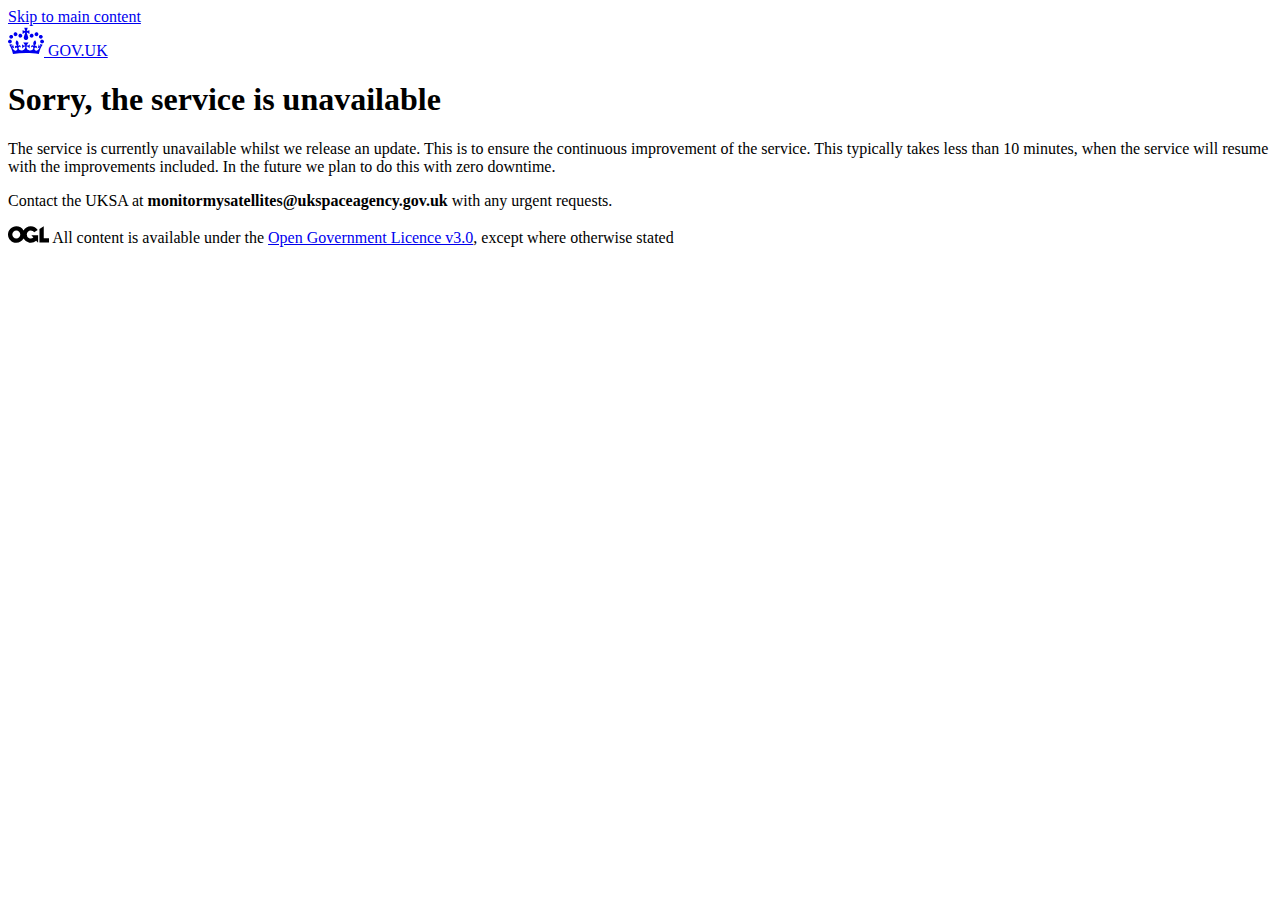
==== commit 06d840aa: "fix: mp relative paths for assets..." ====
--- a/modules/maintenance/app/index.html
+++ b/modules/maintenance/app/index.html
@@ -9,22 +9,22 @@
 
     <meta http-equiv="X-UA-Compatible" content="IE=edge">
 
-    <link rel="shortcut icon" sizes="16x16 32x32 48x48" href="./assets/images/favicon.ico" type="image/x-icon">
-    <link rel="mask-icon" href="./assets/images/govuk-mask-icon.svg" color="#0b0c0c">
-    <link rel="apple-touch-icon" sizes="180x180" href="./assets/images/govuk-apple-touch-icon-180x180.png">
-    <link rel="apple-touch-icon" sizes="167x167" href="./assets/images/govuk-apple-touch-icon-167x167.png">
-    <link rel="apple-touch-icon" sizes="152x152" href="./assets/images/govuk-apple-touch-icon-152x152.png">
-    <link rel="apple-touch-icon" href="./assets/images/govuk-apple-touch-icon.png">
+    <link rel="shortcut icon" sizes="16x16 32x32 48x48" href="/assets/images/favicon.ico" type="image/x-icon">
+    <link rel="mask-icon" href="/assets/images/govuk-mask-icon.svg" color="#0b0c0c">
+    <link rel="apple-touch-icon" sizes="180x180" href="/assets/images/govuk-apple-touch-icon-180x180.png">
+    <link rel="apple-touch-icon" sizes="167x167" href="/assets/images/govuk-apple-touch-icon-167x167.png">
+    <link rel="apple-touch-icon" sizes="152x152" href="/assets/images/govuk-apple-touch-icon-152x152.png">
+    <link rel="apple-touch-icon" href="/assets/images/govuk-apple-touch-icon.png">
 
     <!--[if !IE 8]><!-->
-    <link href="./stylesheets/govuk-frontend-4.0.0.min.css" rel="stylesheet">
+    <link href="/stylesheets/govuk-frontend-4.0.0.min.css" rel="stylesheet">
     <!--<![endif]-->
 
     <!--[if IE 8]>
-    <link href="./stylesheets/govuk-frontend-ie8-4.0.0.min.css" rel="stylesheet">
+    <link href="/stylesheets/govuk-frontend-ie8-4.0.0.min.css" rel="stylesheet">
     <![endif]-->
 
-    <meta property="og:image" content="./assets/images/govuk-opengraph-image.png">
+    <meta property="og:image" content="assets/images/govuk-opengraph-image.png">
 </head>
 
 <body class="govuk-template__body ">
@@ -46,7 +46,7 @@
             </svg>
               <!--<![endif]-->
               <!--[if IE 8]>
-              <img src="./assets/images/govuk-logotype-crown.png" class="govuk-header__logotype-crown-fallback-image" width="36" height="32">
+              <img src="/assets/images/govuk-logotype-crown.png" class="govuk-header__logotype-crown-fallback-image" width="36" height="32">
               <![endif]-->
               <span class="govuk-header__logotype-text">
               GOV.UK
@@ -85,7 +85,7 @@
     </div>
 </footer>
 
-<script src="./javascript/govuk-frontend-4.0.0.min.js"></script>
+<script src="/javascript/govuk-frontend-4.0.0.min.js"></script>
 <script>
     window.GOVUKFrontend.initAll()
 
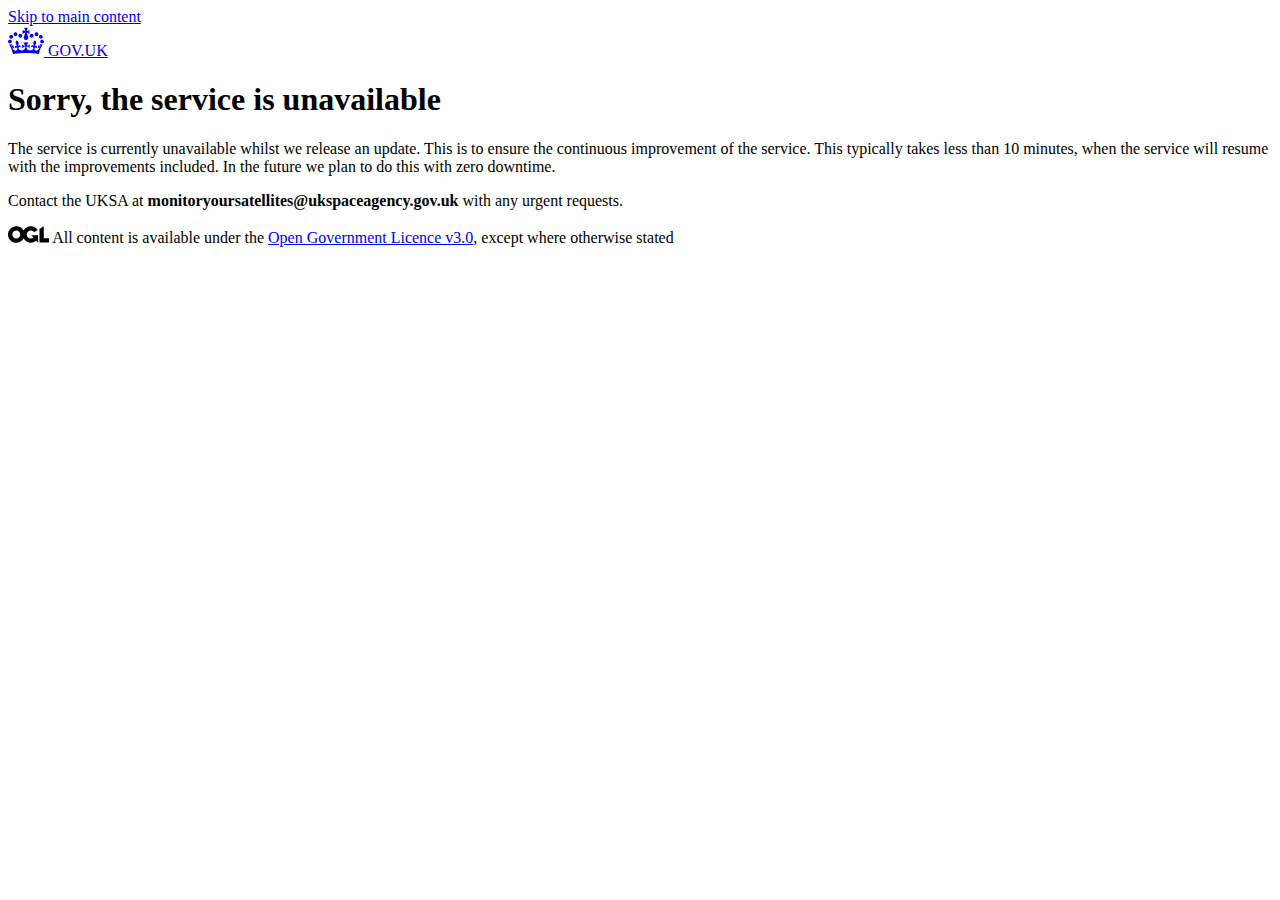
==== commit 42e8db37: "change maintenance page email to 'your'..." ====
--- a/modules/maintenance/app/index.html
+++ b/modules/maintenance/app/index.html
@@ -63,7 +63,7 @@
 
         <p class="govuk-body-l">The service is currently unavailable whilst we release an update. This is to ensure the continuous improvement of the service. This typically takes less than 10 minutes, when the service will resume with the improvements included. In the future we plan to do this with zero downtime.</p>
 
-        <p class="govuk-body-l">Contact the UKSA at <b>monitormysatellites@ukspaceagency.gov.uk</b> with any urgent requests.</p>
+        <p class="govuk-body-l">Contact the UKSA at <b>monitoryoursatellites@ukspaceagency.gov.uk</b> with any urgent requests.</p>
 
     </main>
 </div>
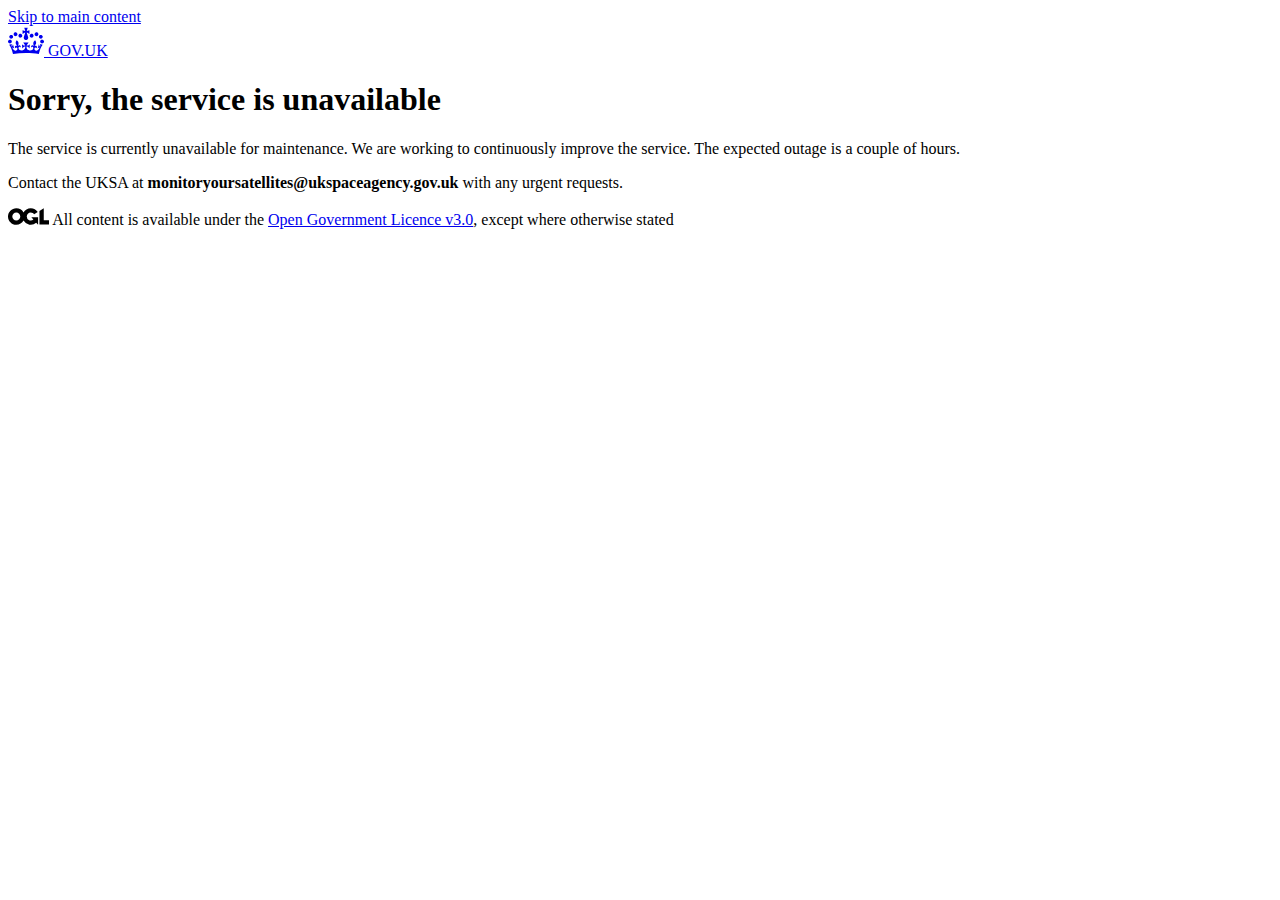
==== commit 58440b4d: "Add 'maintenance-on' and 'maintenance-off'" ====
--- a/modules/maintenance/app/index.html
+++ b/modules/maintenance/app/index.html
@@ -61,7 +61,7 @@
     <main class="govuk-main-wrapper " id="main-content" role="main">
         <h1 class="govuk-heading-xl">Sorry, the service is unavailable</h1>
 
-        <p class="govuk-body-l">The service is currently unavailable whilst we release an update. This is to ensure the continuous improvement of the service. This typically takes less than 10 minutes, when the service will resume with the improvements included. In the future we plan to do this with zero downtime.</p>
+        <p class="govuk-body-l">The service is currently unavailable for maintenance. We are working to  continuously improve the service. The expected outage is a couple of hours.</p>
 
         <p class="govuk-body-l">Contact the UKSA at <b>monitoryoursatellites@ukspaceagency.gov.uk</b> with any urgent requests.</p>
 
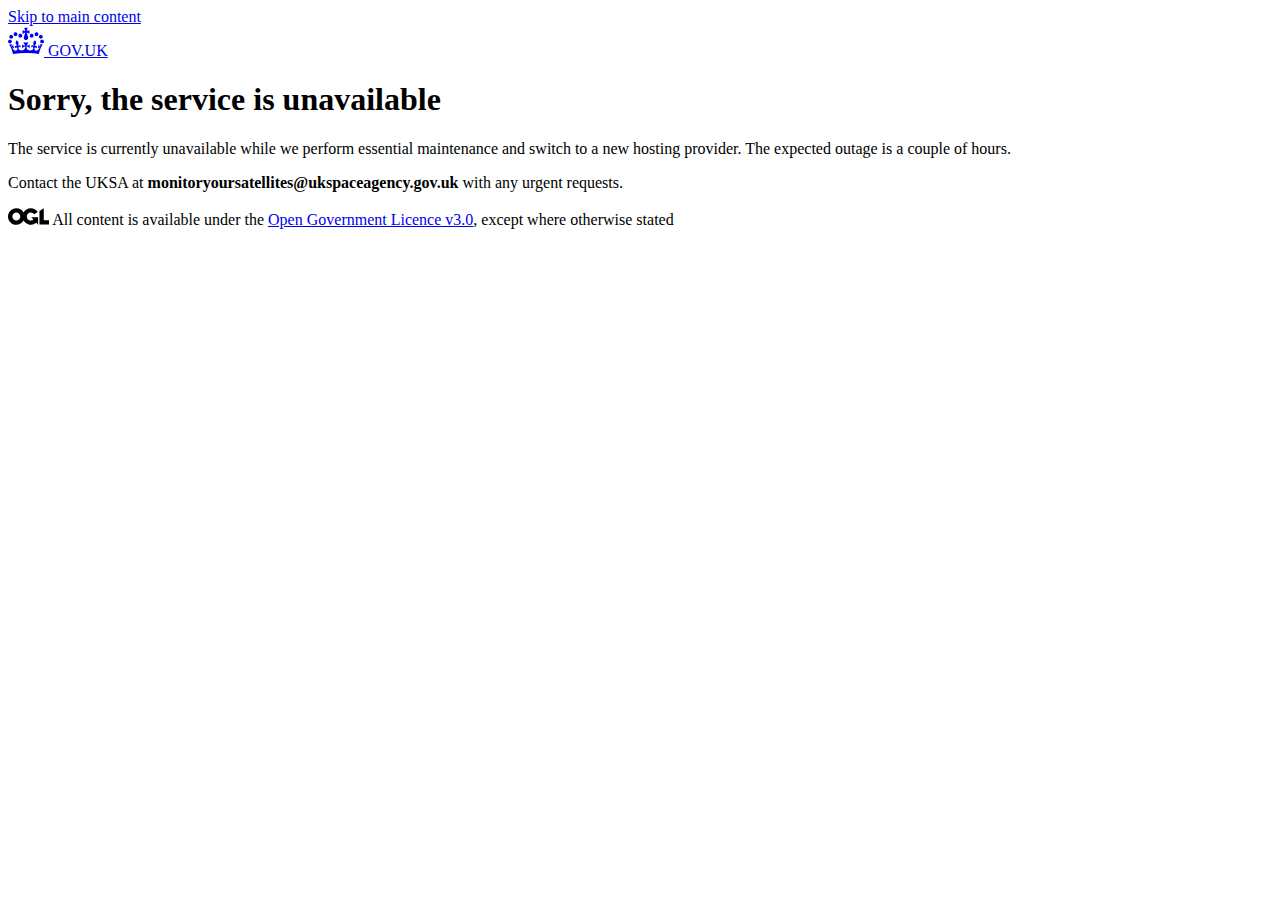
==== commit a0e90405: "Add 'maintenance-on' and 'maintenance-off'" ====
--- a/modules/maintenance/app/index.html
+++ b/modules/maintenance/app/index.html
@@ -61,7 +61,7 @@
     <main class="govuk-main-wrapper " id="main-content" role="main">
         <h1 class="govuk-heading-xl">Sorry, the service is unavailable</h1>
 
-        <p class="govuk-body-l">The service is currently unavailable for maintenance. We are working to  continuously improve the service. The expected outage is a couple of hours.</p>
+        <p class="govuk-body-l">The service is currently unavailable while we perform essential maintenance and switch to a new hosting provider. The expected outage is a couple of hours.</p>
 
         <p class="govuk-body-l">Contact the UKSA at <b>monitoryoursatellites@ukspaceagency.gov.uk</b> with any urgent requests.</p>
 
